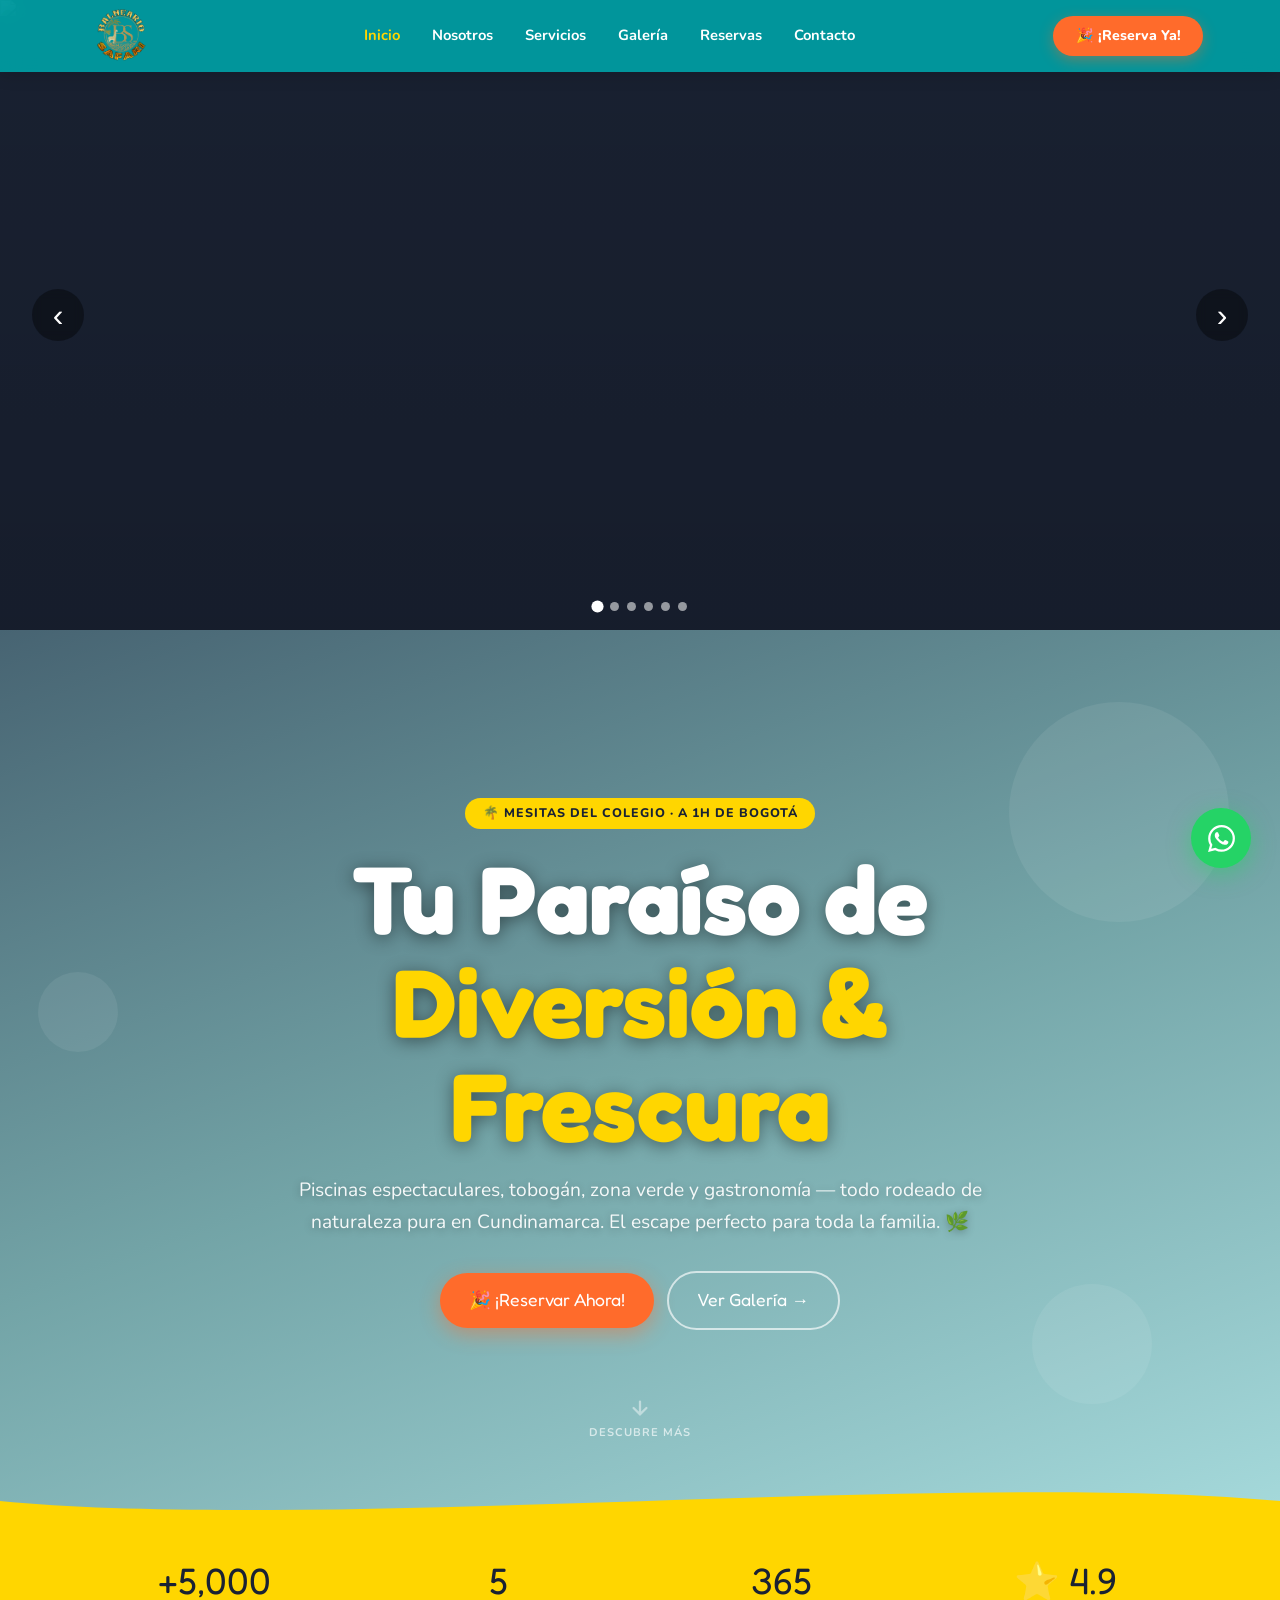
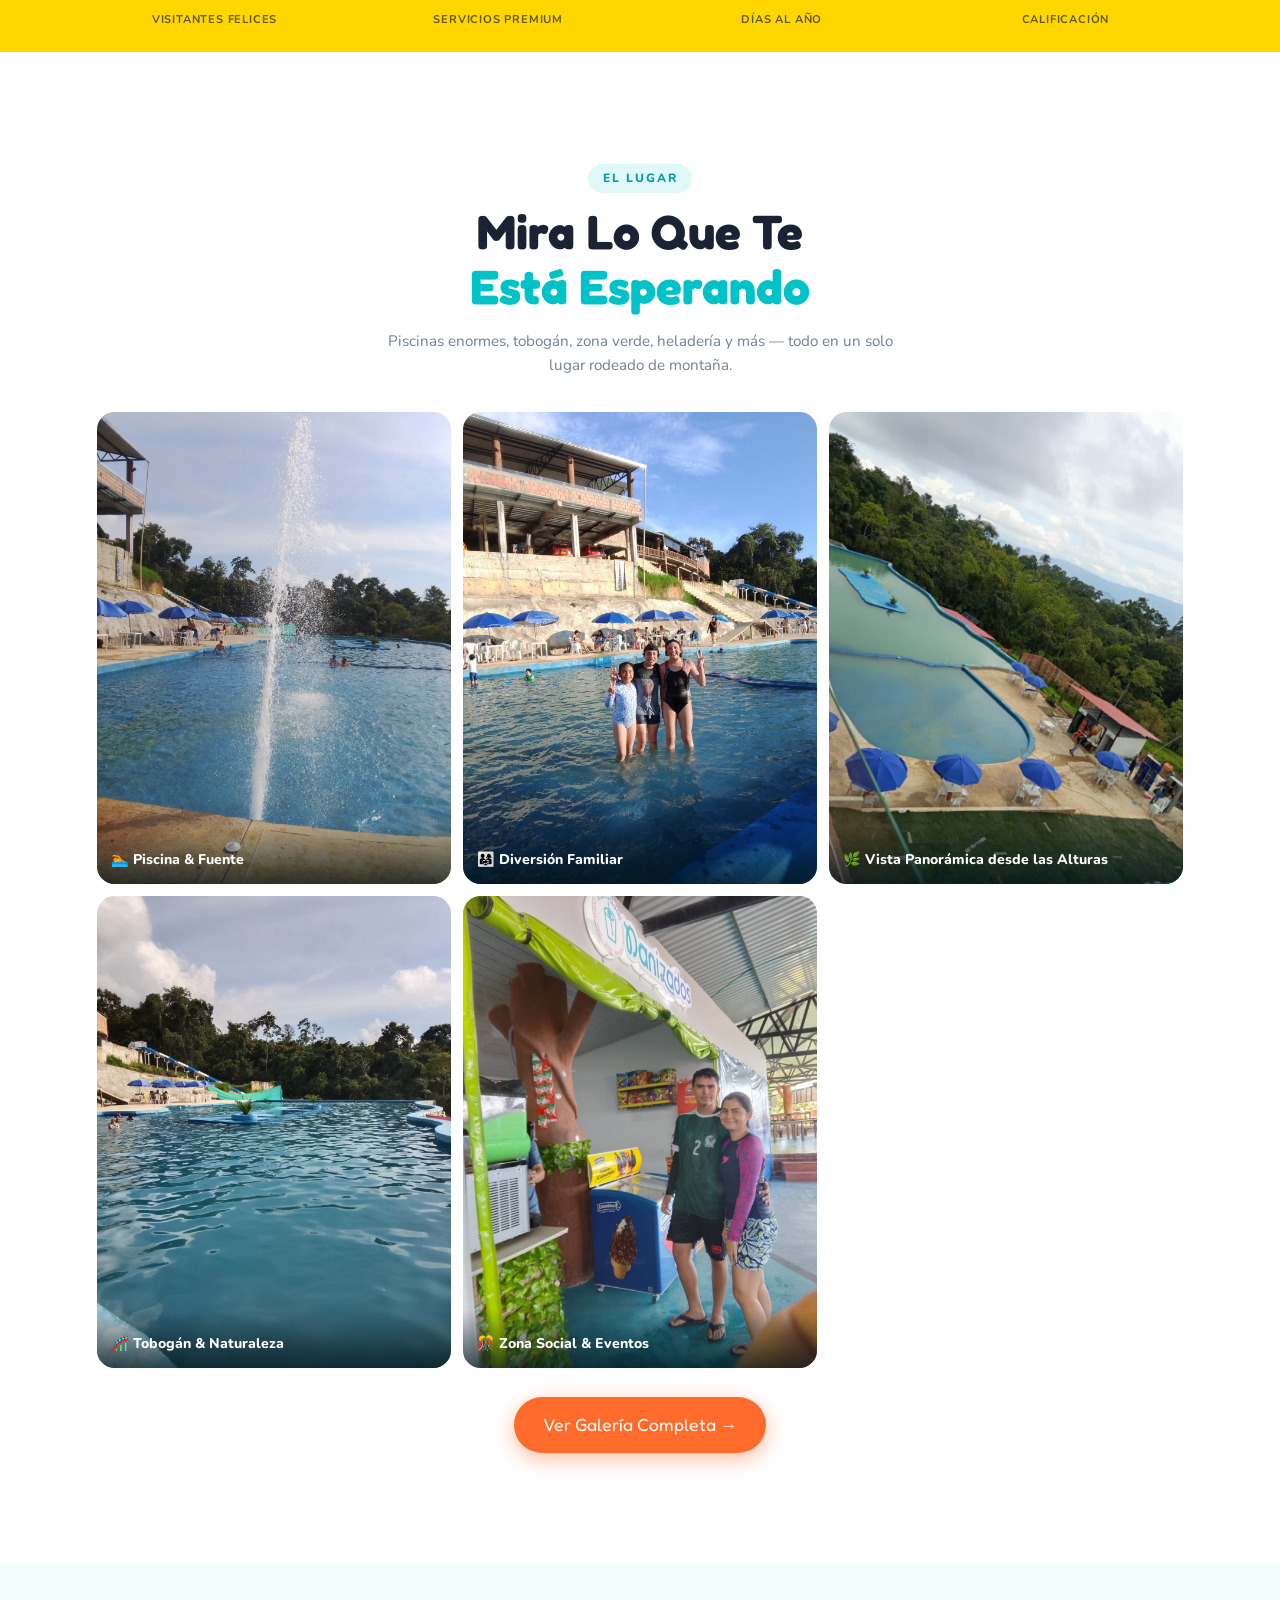
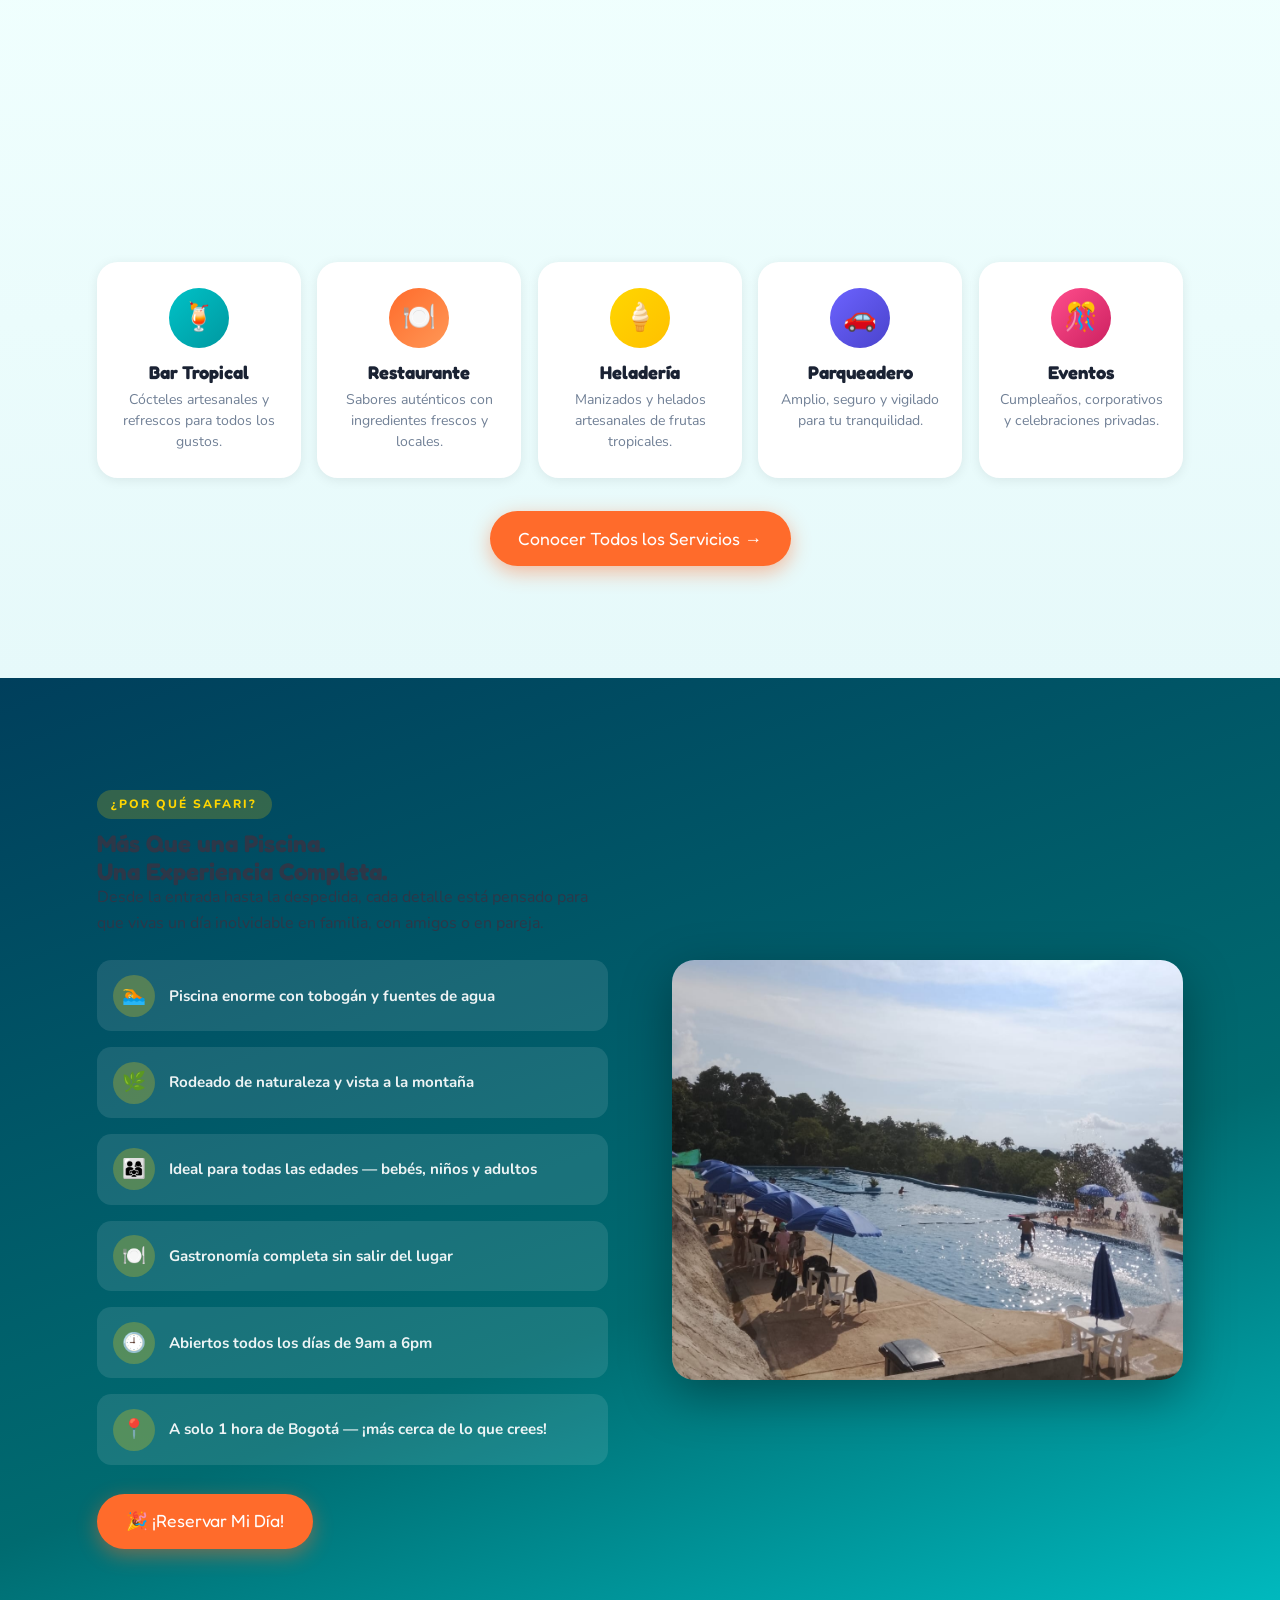
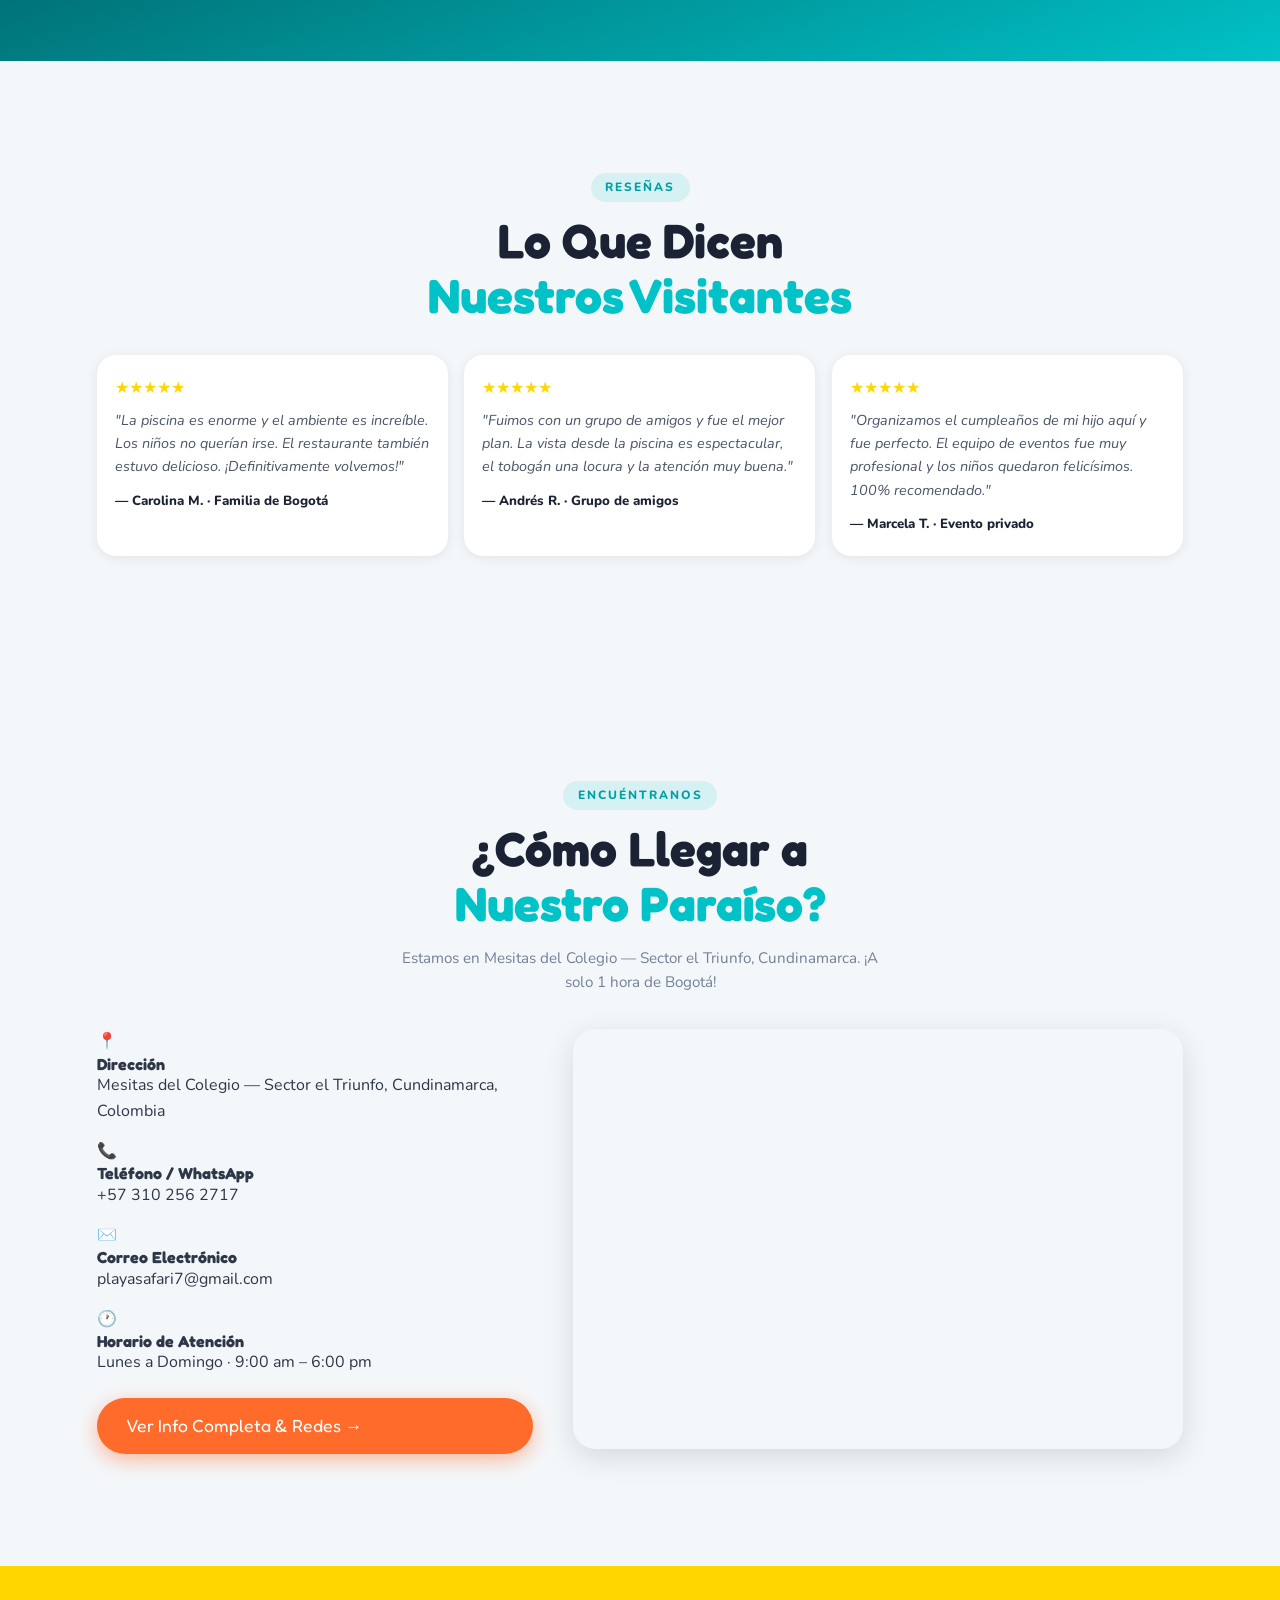
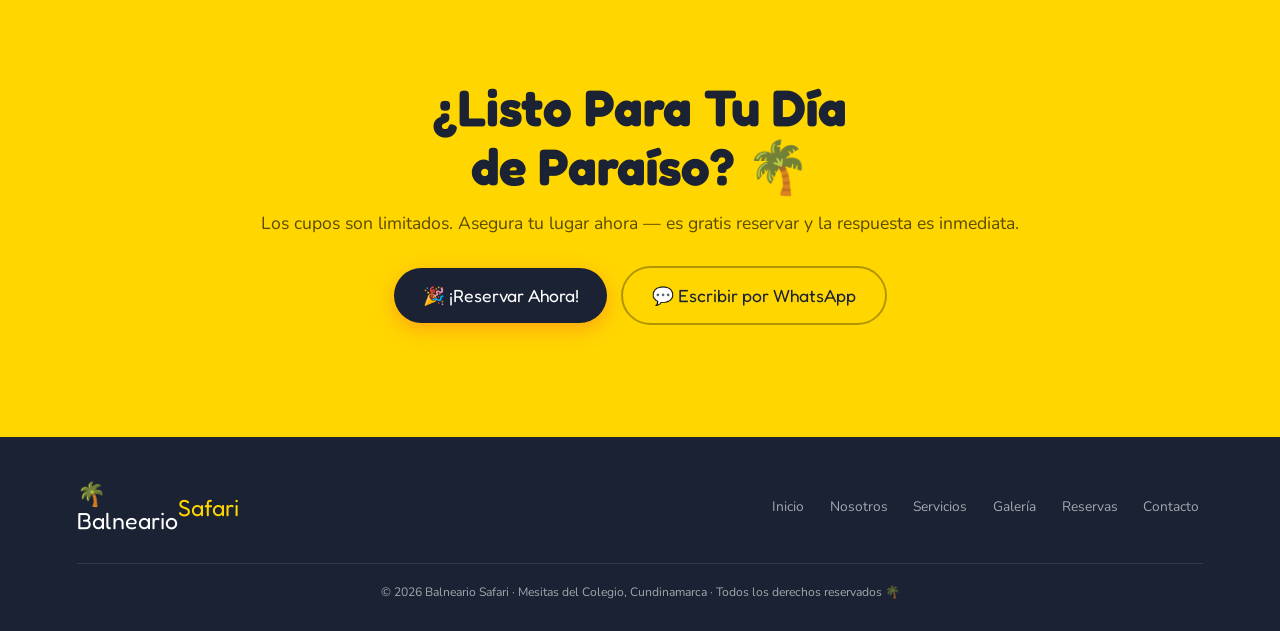
==== index.html @ fce992ea "Update index.html" ====
<!DOCTYPE html>
<html lang="es">
<head>
  <meta charset="UTF-8" />
  <meta name="viewport" content="width=device-width, initial-scale=1.0" />

  <!-- ══ SEO BÁSICO ══════════════════════════════════════════ -->
  <meta name="description" content="Descubre Balneario Safari en Mesitas del Colegio, Cundinamarca. Disfruta de piscinas, gastronomía, naturaleza y diversión en un espacio ideal para compartir y pasar un día inolvidable. ¡El paraíso está más cerca de lo que crees!">
  <meta name="robots" content="index, follow" />
  <meta name="theme-color" content="#003f5c" />

   <!-- Open Graph / Redes sociales -->
  <meta property="og:type" content="website" />
  <meta property="og:locale" content="es_CO" />
  <meta property="og:site_name" content="Balneario Safari" />

  <meta property="og:title" content="Balneario Safari | Piscinas y diversión en Mesitas del Colegio"/>
  <meta property="og:description" content="Piscinas, naturaleza y diversión en Balneario Safari, Mesitas del Colegio, Cundinamarca."/>
  <meta property="og:image" content="balneario-safari-mesitas-del-colegio.png"/>
  <meta property="og:image:alt" content="Balneario Safari en Mesitas del Colegio, Cundinamarca"/>


   <!-- Twitter / X Card -->
  <meta name="twitter:card" content="summary_large_image" />
  <meta name="twitter:title" content="Balneario Safari | Piscinas y diversión en Mesitas del Colegio"/>
  <meta name="twitter:description" content="Piscinas, naturaleza y diversión en Balneario Safari, Mesitas del Colegio, Cundinamarca."/>
  <meta name="twitter:image" content="balneario-safari-mesitas-del-colegio.png"/>
  <meta name="twitter:image:alt" content="Balneario Safari en Mesitas del Colegio, Cundinamarca"/>

  <!-- Open Graph / Redes sociales -->

  <!-- ══ SEGURIDAD — meta HTTP-equiv ════════════════════════
       Previene clickjacking, XSS y carga de recursos mixtos.  -->
  <meta http-equiv="X-Content-Type-Options" content="nosniff" />
  <meta http-equiv="X-Frame-Options" content="SAMEORIGIN" />
  <meta http-equiv="Referrer-Policy" content="strict-origin-when-cross-origin" />

  <title>Balneario Safari | Piscinas, Toboganes y Diversión Familiar - Cundinamarca</title>

  <link rel="icon" type="image/png" sizes="32x32" href="favicon-96x96.png"/>

  <!-- ══ FUENTES ═════════════════════════════════════════════ -->
  <link rel="preconnect" href="https://fonts.googleapis.com" />
  <link rel="preconnect" href="https://fonts.gstatic.com" crossorigin />
  <link href="https://fonts.googleapis.com/css2?family=Fredoka+One&family=Nunito:wght@400;600;700;800&display=swap" rel="stylesheet" />
  <link rel="stylesheet" href="style.css" />

  <style>
    /* ═══════════════════════════════════════════════════════
       VARIABLES LOCALES (complementan style.css global)
    ═══════════════════════════════════════════════════════ */
    :root {
      --hero-overlay: linear-gradient(
        160deg,
        rgba(0,40,60,0.72) 0%,
        rgba(0,90,95,0.55) 50%,
        rgba(0,150,155,0.35) 100%
      );
    }

    /* ═══════════════════════════════════════════════════════
       HERO — fondo de VIDEO + fallback imagen
       Cambio clave: se reemplaza la imagen estática original
       por un hero de pantalla completa con video autoplay.
       El video es muted+playsinline para reproducirse en móvil
       sin fricción. La imagen pool1.png actúa como poster.
    ═══════════════════════════════════════════════════════ */
    #inicio {
      position: relative;
      min-height: 100svh;           /* svh evita el salto en móvil */
      display: flex;
      flex-direction: column;
      align-items: center;
      justify-content: center;
      text-align: center;
      overflow: hidden;
      padding: 6rem var(--section-px) 5rem;
    }

    /* ── IMAGEN DE FONDO EN MÓVIL ──────────────────────────
       En pantallas < 768px se oculta el video y se muestra
       la imagen estática (pool1.png) como fondo del hero.
       Esto evita que el móvil descargue un archivo pesado
       y mejora drásticamente el tiempo de carga.
    ─────────────────────────────────────────────────────── */
    .hero-bg-img {
      position: absolute; inset: 0;
      width: 100%; height: 100%;
      object-fit: cover;
      z-index: 0;
      /* Visible solo en móvil; se oculta en desktop */
      display: block;
    }

    /* VIDEO — oculto en móvil, visible desde 768px */
    .hero-bg-video {
      position: absolute; inset: 0;
      width: 100%; height: 100%;
      object-fit: cover;
      z-index: 0;
      display: none; /* oculto en móvil por defecto */
    }

    /* A partir de tablet/desktop → mostrar video, ocultar imagen */
    @media (min-width: 768px) {
      .hero-bg-video { display: block; }
      .hero-bg-img   { display: none;  }
    }

    /* Overlay semitransparente sobre el video para legibilidad */
    .hero-overlay {
      position: absolute; inset: 0;
      background: var(--hero-overlay);
      z-index: 1;
    }

    /* Decoración: ola inferior para transición suave a stats-bar */
    .hero-wave {
      position: absolute; bottom: -2px; left: 0;
      width: 100%; pointer-events: none; z-index: 3;
    }
    .hero-wave svg { display: block; }

    /* Bubbles decorativas — solo desktop */
    .bubble { display: none; }

    /* Contenido del hero — encima del overlay */
    .hero-content {
      position: relative; z-index: 2;
      max-width: 720px;
      animation: fadeInUp 0.8s ease both;
    }

    .hero-badge {
      display: inline-block;
      background: var(--yellow); color: var(--dark);
      font-weight: 800; font-size: 0.78rem;
      padding: 0.35rem 1.1rem; border-radius: 50px;
      margin-bottom: 1.1rem; letter-spacing: 1px;
      text-transform: uppercase;
    }

    .hero-title {
      font-size: clamp(2.4rem, 10vw, 6rem);
      color: var(--white);
      margin-bottom: 1rem;
      line-height: 1.08;
      /* Sombra de texto para máxima legibilidad sobre el video */
      text-shadow: 0 3px 18px rgba(0,0,0,0.45);
    }
    .hero-title span { color: var(--yellow); }

    .hero-sub {
      font-size: clamp(1rem, 3.5vw, 1.2rem);
      color: rgba(255,255,255,0.92);
      line-height: 1.7;
      margin-bottom: 2rem;
      text-shadow: 0 2px 8px rgba(0,0,0,0.3);
    }

    .hero-buttons {
      display: flex; flex-direction: column;
      gap: 0.8rem; align-items: center;
    }
    .hero-buttons .btn { width: 100%; max-width: 320px; }

    /* Indicador de scroll — invita a seguir bajando */
    .scroll-hint {
      position: absolute; bottom: 5.5rem; left: 50%;
      transform: translateX(-50%);
      z-index: 2; display: flex; flex-direction: column;
      align-items: center; gap: 0.3rem;
      color: rgba(255,255,255,0.65); font-size: 0.7rem;
      font-weight: 700; letter-spacing: 1px; text-transform: uppercase;
      animation: bounce 2s ease-in-out infinite;
    }
    .scroll-hint svg { opacity: 0.7; }

    @keyframes bounce {
      0%,100% { transform: translateX(-50%) translateY(0); }
      50%      { transform: translateX(-50%) translateY(6px); }
    }

    /* ═══════════════════════════════════════════════════════
       STATS BAR — barra amarilla de cifras clave
    ═══════════════════════════════════════════════════════ */
    .stats-bar {
      background: var(--yellow);
      padding: 1.4rem var(--section-px);
      display: grid; grid-template-columns: 1fr 1fr; gap: 1.2rem 0.5rem;
    }
    .stat { text-align: center; }
    .stat-num   { font-family: 'Fredoka One', cursive; font-size: clamp(1.6rem,5vw,2.3rem); color: var(--dark); }
    .stat-label { font-size: 0.7rem; font-weight: 700; color: var(--dark); opacity: 0.7; text-transform: uppercase; letter-spacing: 0.8px; }

    /* ═══════════════════════════════════════════════════════
       SECCIÓN EXPERIENCIAS — grid de imágenes reales
       NUEVA SECCIÓN: muestra las fotos del lugar clasificadas
       por categoría (piscinas, familia, gastronomía, zona social)
       para que el usuario vea de un vistazo qué le espera.
    ═══════════════════════════════════════════════════════ */
    #experiencias {
      padding: var(--section-py) 0;
      background: var(--white);
    }
    .exp-header {
      text-align: center; margin-bottom: 2.2rem;
    }

    /* Grid masonry-like 2 columnas en móvil, 3 en desktop */
    .exp-grid {
      display: grid;
      grid-template-columns: 1fr 1fr;
      gap: 0.75rem;
    }
    .exp-item {
      position: relative; border-radius: 1.1rem;
      overflow: hidden; cursor: pointer;
    }
    /* Alturas variables para dar ritmo visual */
    .exp-item:nth-child(1) { aspect-ratio: 3/4; }
    .exp-item:nth-child(2) { aspect-ratio: 3/4; }
    .exp-item:nth-child(3) { aspect-ratio: 16/9; grid-column: span 2; }
    .exp-item:nth-child(4) { aspect-ratio: 4/3; }
    .exp-item:nth-child(5) { aspect-ratio: 4/3; }

    .exp-item img {
      width: 100%; height: 100%;
      object-fit: cover;
      transition: transform 0.45s ease;
      display: block;
    }
    @media (hover: hover) {
      .exp-item:hover img { transform: scale(1.06); }
    }

    /* Etiqueta flotante en cada foto */
    .exp-label {
      position: absolute; bottom: 0; left: 0; right: 0;
      background: linear-gradient(0deg, rgba(0,20,25,0.72) 0%, transparent 100%);
      padding: 1.4rem 0.9rem 0.8rem;
      color: var(--white); font-weight: 800; font-size: 0.88rem;
    }

    /* ═══════════════════════════════════════════════════════
       SECCIÓN SERVICIOS — cards de los 5 servicios
    ═══════════════════════════════════════════════════════ */
    #servicios-home {
      padding: var(--section-py) 0;
      background: linear-gradient(180deg, #f0fffe 0%, #e6f9fa 100%);
    }
    .serv-header { text-align: center; margin-bottom: 2.2rem; }
    .serv-grid {
      display: grid; grid-template-columns: 1fr 1fr; gap: 1rem;
    }
    .serv-card {
      background: var(--white); border-radius: 1.3rem;
      padding: 1.5rem 1rem; text-align: center;
      box-shadow: var(--shadow-sm);
      transition: transform 0.25s, box-shadow 0.25s;
      border: 2px solid transparent;
    }
    @media (hover: hover) {
      .serv-card:hover {
        transform: translateY(-6px);
        box-shadow: 0 14px 40px rgba(0,194,199,0.2);
        border-color: var(--turquoise);
      }
    }
    .serv-icon {
      width: 60px; height: 60px; border-radius: 50%;
      display: flex; align-items: center; justify-content: center;
      font-size: 1.7rem; margin: 0 auto 0.85rem;
    }
    .serv-card h3 { font-size: clamp(0.95rem,3vw,1.15rem); color: var(--dark); margin-bottom: 0.4rem; }
    .serv-card p  { font-size: clamp(0.76rem,2.5vw,0.88rem); color: var(--muted); line-height: 1.5; }
    .serv-cta { text-align: center; margin-top: 2rem; }

    /* ═══════════════════════════════════════════════════════
       SECCIÓN CÓMO LLEGAR — mapa + cards de info
       Reutiliza los estilos .contact-card de style.css global
       y añade el layout propio de esta sección en el index.
    ═══════════════════════════════════════════════════════ */
    #como-llegar {
      padding: var(--section-py) 0;
      background: var(--gray);
    }
    .llegar-header {
      text-align: center; margin-bottom: 2.2rem;
    }
    .llegar-grid {
      display: flex; flex-direction: column; gap: 1.4rem;
    }
    .llegar-info {
      display: flex; flex-direction: column; gap: 0.9rem;
    }
    /* Reutiliza .map-container de contacto — mismos estilos */
    #como-llegar .map-container {
      border-radius: 1.4rem; overflow: hidden;
      box-shadow: var(--shadow-md); height: 260px;
    }
    #como-llegar .map-container iframe {
      width: 100%; height: 100%; border: none; display: block;
    }
    /* Desktop: grid de dos columnas igual que contacto.html */
    @media (min-width: 768px) {
      .llegar-grid {
        display: grid;
        grid-template-columns: 1fr 1.4fr;
        gap: 2.5rem;
        align-items: start;
      }
      #como-llegar .map-container { height: 420px; }
    }

    /* ═══════════════════════════════════════════════════════
       NUEVA SECCIÓN: refuerza la propuesta de valor única
       del lugar antes de llegar al CTA de reservas.
    ═══════════════════════════════════════════════════════ */
    #por-que {
      padding: var(--section-py) 0;
      background: linear-gradient(160deg,#003f5c 0%,#006b70 60%,#00C2C7 100%);
    }
    .porq-inner {
      display: flex; flex-direction: column; gap: 2.5rem;
    }
    .porq-text h2 { color: var(--white); font-size: clamp(1.8rem,6vw,3rem); margin-bottom: 1rem; }
    .porq-text p  { color: rgba(255,255,255,0.85); line-height: 1.8; font-size: clamp(0.93rem,3vw,1.05rem); }

    .porq-list { display: flex; flex-direction: column; gap: 1rem; margin-top: 1.5rem; }
    .porq-item {
      display: flex; align-items: center; gap: 0.9rem;
      background: rgba(255,255,255,0.1); border-radius: 0.9rem;
      padding: 0.9rem 1rem; backdrop-filter: blur(4px);
    }
    .porq-icon {
      width: 42px; height: 42px; border-radius: 50%;
      background: rgba(255,214,0,0.25);
      display: flex; align-items: center; justify-content: center;
      font-size: 1.2rem; flex-shrink: 0;
    }
    .porq-item span { color: rgba(255,255,255,0.92); font-weight: 700; font-size: 0.95rem; }

    /* Imagen lateral — piscina con niños (pool4.png) */
    .porq-img { border-radius: 1.4rem; overflow: hidden; box-shadow: 0 16px 50px rgba(0,0,0,0.35); }
    .porq-img img { width: 100%; height: 300px; object-fit: cover; display: block; }

    /* ═══════════════════════════════════════════════════════
       SECCIÓN RESEÑAS — prueba social con testimonios
       NUEVA SECCIÓN: aumenta la confianza antes del CTA final.
    ═══════════════════════════════════════════════════════ */
    #resenas {
      padding: var(--section-py) 0; background: var(--gray);
    }
    .res-header { text-align: center; margin-bottom: 2rem; }
    .res-grid { display: flex; flex-direction: column; gap: 1rem; }
    .res-card {
      background: var(--white); border-radius: 1.2rem;
      padding: 1.3rem 1.1rem; box-shadow: var(--shadow-sm);
    }
    .res-stars { color: #FFD600; font-size: 1rem; margin-bottom: 0.5rem; }
    .res-card p { font-size: 0.9rem; color: #4A5568; line-height: 1.6; margin-bottom: 0.8rem; font-style: italic; }
    .res-author { font-weight: 800; font-size: 0.83rem; color: var(--dark); }

    /* ═══════════════════════════════════════════════════════
       SECCIÓN CTA RESERVA — llamado final a la acción
    ═══════════════════════════════════════════════════════ */
    #cta-final {
      padding: var(--section-py) 0;
      background: var(--yellow);
      text-align: center;
    }
    #cta-final h2 { color: var(--dark); font-size: clamp(1.8rem,6vw,3.2rem); margin-bottom: 0.8rem; }
    #cta-final p  { color: rgba(0,0,0,0.65); margin-bottom: 1.8rem; font-size: clamp(0.95rem,3vw,1.1rem); }
    .cta-btns { display: flex; flex-direction: column; align-items: center; gap: 0.85rem; }
    .cta-btns .btn { width: 100%; max-width: 300px; }

    /* ═══════════════════════════════════════════════════════
       RESPONSIVE — TABLET ≥ 600px
    ═══════════════════════════════════════════════════════ */
    @media (min-width: 600px) {
      .stats-bar    { grid-template-columns: repeat(4,1fr); }
      .hero-buttons { flex-direction: row; justify-content: center; }
      .hero-buttons .btn { width: auto; }
      .serv-grid    { grid-template-columns: repeat(3,1fr); }
      .res-grid     { display: grid; grid-template-columns: 1fr 1fr; }
      .cta-btns     { flex-direction: row; justify-content: center; }
      .cta-btns .btn { width: auto; }

      /* Experiencias: 3 columnas */
      .exp-grid { grid-template-columns: 1fr 1fr 1fr; }
      .exp-item:nth-child(1) { aspect-ratio: 3/4; }
      .exp-item:nth-child(2) { aspect-ratio: 3/4; }
      .exp-item:nth-child(3) { aspect-ratio: 3/4; grid-column: auto; }
      .exp-item:nth-child(4) { aspect-ratio: 3/4; }
      .exp-item:nth-child(5) { aspect-ratio: 3/4; }
    }

    /* ═══════════════════════════════════════════════════════
       RESPONSIVE — DESKTOP ≥ 768px
    ═══════════════════════════════════════════════════════ */
    @media (min-width: 768px) {
      .serv-grid  { grid-template-columns: repeat(5,1fr); }
      .res-grid   { grid-template-columns: repeat(3,1fr); }
      .porq-inner { display: grid; grid-template-columns: 1fr 1fr; gap: 4rem; align-items: center; }
      .porq-img img { height: 420px; }
    }

    /* ═══════════════════════════════════════════════════════
       RESPONSIVE — DESKTOP ≥ 1024px
    ═══════════════════════════════════════════════════════ */
    @media (min-width: 1024px) {
      #inicio { padding: 7rem 6% 9rem; }

      /* Bubbles decorativas flotantes */
      .bubble {
        display: block; position: absolute; border-radius: 50%;
        background: rgba(255,255,255,0.07); z-index: 2;
        animation: floatY 6s ease-in-out infinite;
      }
      .b1 { width: 220px; height: 220px; top: 8%;  right: 4%;  animation-delay: 0s; }
      .b2 { width: 120px; height: 120px; bottom: 14%; right: 10%; animation-delay: 2s; }
      .b3 { width:  80px; height:  80px; top: 38%; left: 3%;  animation-delay: 1s; }
    }
  </style>
</head>
<body>

<!-- ══════════════════════════════════════════════════════════
     PROMO BANNER
══════════════════════════════════════════════════════════ 
  <div class="promo-banner">
  🌴 ¡Abiertos todos los días de 9am a 6pm! · <a href="reservas.html">Reserva ahora y asegura tu cupo →</a>
</div>
  -->


<!-- ══════════════════════════════════════════════════════════
     NAVEGACIÓN
══════════════════════════════════════════════════════════ -->
<nav id="navbar" role="navigation" aria-label="Menú principal">
   <a href="index.html" class="logo" aria-label="Balneario Safari - Inicio">
    <img src="Logo.png" alt="Balneario Safari"/>
  </a>
  <a href="#" class="mobile-brand-name" style="position: absolute; left: 50%; transform: translateX(-50%);">Balneario Safari</a>
  <ul class="nav-links" id="navLinks">
    <li><a href="index.html" aria-current="page">Inicio</a></li>
    <li><a href="nosotros.html">Nosotros</a></li>
    <li><a href="servicios.html">Servicios</a></li>
    <li><a href="galeria.html">Galería</a></li>
    <li><a href="reservas.html">Reservas</a></li>
    <li><a href="contacto.html">Contacto</a></li>
  </ul>
  <a href="reservas.html" class="nav-cta">🎉 ¡Reserva Ya!</a>
  
  <button class="hamburger" id="hamburger"
          aria-label="Abrir menú" aria-expanded="false" aria-controls="navLinks">
    <span></span><span></span><span></span>
  </button>
</nav>

<!-- ══════════════════════════════════════════════════════════
     HERO — VIDEO DE FONDO (pool4 / panoramica como fallback)
     Se usa pool4.png como poster para evitar pantalla negra
     mientras carga el video. El video se silencia y reproduce
     automáticamente (requisito de navegadores móviles).
══════════════════════════════════════════════════════════ -->
  <!-- ═══════════════════════════════════════════════════════════
     PASARELA DE FOTOGRAFÍAS
═══════════════════════════════════════════════════════════ -->

  <!-- ═══════════════════════════════════════════════════════════
     PASARELA DE FOTOGRAFÍAS
═══════════════════════════════════════════════════════════ -->
<section class="photo-slider" aria-label="Galería de Balneario Safari">

  <div class="slider-track">

    <div class="slide active">
      <img src="Foto4.png" alt="Balneario Safari - Foto 1">
    </div>

   

    <div class="slide">
      <img src="Foto2.jpeg" alt="Balneario Safari - Foto 2">
    </div>

     <div class="slide">
  <video
    src="video.mp4"
    muted
    loop
    playsinline
    preload="metadata">
  </video>
</div>

    <div class="slide">
      <img src="Foto3.jpeg" alt="Balneario Safari - Foto 3">
    </div>

    <div class="slide">
      <img src="Foto4.jpeg" alt="Balneario Safari - Foto 4">
    </div>

    <div class="slide">
      <img src="Foto5.jpeg" alt="Balneario Safari - Foto 5">
    </div>

  </div>

  <!-- Flechas -->
  <button class="slider-btn slider-prev" aria-label="Fotografía anterior">
    ‹
  </button>

  <button class="slider-btn slider-next" aria-label="Fotografía siguiente">
    ›
  </button>

  <!-- Indicadores -->
<div class="slider-dots">

  <button class="dot active" aria-label="Ir a fotografía 1"></button>

  <button class="dot" aria-label="Ir a fotografía 2"></button>

  <button class="dot" aria-label="Ir al video"></button>

  <button class="dot" aria-label="Ir a fotografía 3"></button>

  <button class="dot" aria-label="Ir a fotografía 4"></button>

  <button class="dot" aria-label="Ir a fotografía 5"></button>

</div>

</section>

<section id="inicio" aria-label="Sección de inicio">

  <!-- Burbujas decorativas (solo desktop) -->
  <div class="bubble b1" aria-hidden="true"></div>
  <div class="bubble b2" aria-hidden="true"></div>
  <div class="bubble b3" aria-hidden="true"></div>

  <!-- IMAGEN DE FONDO — solo visible en móvil (< 768px)
       Usa pool1.png: la piscina con tobogán y naturaleza,
       la foto más impactante del lugar. loading="eager"
       porque es el elemento visual principal en móvil. -->
   <!--
  <img
    class="hero-bg-img"
    src="pool1.png"
    alt=""
    aria-hidden="true"
    loading="eager"
    fetchpriority="high"
    width="900" height="1200"
  />

  <!-- VIDEO DE FONDO — solo visible en desktop (≥ 768px)
       preload="none" evita que el móvil descargue el video
       aunque el elemento esté en el DOM.
       JS lo activa con .load() solo cuando detecta desktop. -->
   <!--
  <video
    class="hero-bg-video"
    autoplay muted loop playsinline
    poster="pool1.png"
    aria-hidden="true"
    preload="none"
  >
    <source src="video.mp4" type="video/mp4" />
  </video>
-->
  <!-- Overlay oscuro para contraste del texto -->
  <div class="hero-overlay" aria-hidden="true"></div>

  <!-- CONTENIDO PRINCIPAL DEL HERO -->
  <div class="hero-content">
    <span class="hero-badge">🌴 Mesitas del Colegio · A 1h de Bogotá</span>

    <h1 class="hero-title">
      Tu Paraíso de<br/><span>Diversión & Frescura</span>
    </h1>

    <p class="hero-sub">
      Piscinas espectaculares, tobogán, zona verde y gastronomía — todo
      rodeado de naturaleza pura en Cundinamarca. El escape perfecto para
      toda la familia. 🌿
    </p>

    <div class="hero-buttons">
      <!-- CTA principal: máxima visibilidad -->
      <a href="reservas.html" class="btn btn-primary">🎉 ¡Reservar Ahora!</a>
      <!-- CTA secundario: ver antes de decidir -->
      <a href="galeria.html"  class="btn btn-secondary">Ver Galería →</a>
    </div>
  </div>

  <!-- Indicador de scroll -->
  <div class="scroll-hint" aria-hidden="true">
    <svg width="22" height="22" viewBox="0 0 24 24" fill="none" stroke="currentColor" stroke-width="2.5" stroke-linecap="round">
      <path d="M12 5v14M5 12l7 7 7-7"/>
    </svg>
    Descubre más
  </div>

  <!-- Ola de transición al stats-bar amarillo -->
  <div class="hero-wave" aria-hidden="true">
    <svg viewBox="0 0 1440 70" xmlns="http://www.w3.org/2000/svg" preserveAspectRatio="none">
      <path d="M0,35 C360,70 1080,0 1440,35 L1440,70 L0,70 Z" fill="#FFD600"/>
    </svg>
  </div>
</section>

<!-- ══════════════════════════════════════════════════════════
     STATS BAR — cifras de confianza
══════════════════════════════════════════════════════════ -->
<div class="stats-bar" role="region" aria-label="Estadísticas">
  <div class="stat">
    <div class="stat-num">+5,000</div>
    <div class="stat-label">Visitantes Felices</div>
  </div>
  <div class="stat">
    <div class="stat-num">5</div>
    <div class="stat-label">Servicios Premium</div>
  </div>
  <div class="stat">
    <div class="stat-num">365</div>
    <div class="stat-label">Días al Año</div>
  </div>
  <div class="stat">
    <div class="stat-num">⭐ 4.9</div>
    <div class="stat-label">Calificación</div>
  </div>
</div>

<!-- ══════════════════════════════════════════════════════════
     EXPERIENCIAS — galería compacta con fotos reales
     NUEVA SECCIÓN: las fotos analizadas se distribuyen aquí
     según su categoría para narrar visualmente el lugar.
     - pool1.png → HERO SECTION (fondo video)
     - pool2.png → Fuente / animación (impacto emocional)
     - pool3.png → Gente disfrutando (prueba social)
     - pool4.png → Niños felices (familia)
     - familia3.png → Zona social / instalaciones
     Todas con loading="lazy" excepto la del hero.
══════════════════════════════════════════════════════════ -->
<section id="experiencias" aria-labelledby="exp-titulo">
  <div class="container">

    <div class="exp-header reveal">
      <span class="section-label">El Lugar</span>
      <h2 class="section-title" id="exp-titulo">
        Mira Lo Que Te<br/><span>Está Esperando</span>
      </h2>
      <p style="color:var(--muted);max-width:540px;margin:0.6rem auto 0;font-size:0.95rem;line-height:1.6;">
        Piscinas enormes, tobogán, zona verde, heladería y más — todo en un solo lugar rodeado de montaña.
      </p>
    </div>

    <div class="exp-grid">

      <!-- Imagen 1: Piscina con fuente (pool2.png) — impacto -->
      <div class="exp-item reveal">
        <img src="pool2.png"
             alt="Piscina principal con fuente de agua y visitantes en Balneario Safari"
             loading="lazy" width="400" height="533" />
        <div class="exp-label">🏊 Piscina & Fuente</div>
      </div>

      <!-- Imagen 2: Niños felices en la piscina (pool4.png) — familia -->
      <div class="exp-item reveal">
        <img src="pool4.png"
             alt="Niños felices posando en la piscina de Balneario Safari"
             loading="lazy" width="400" height="533" />
        <div class="exp-label">👨‍👩‍👧 Diversión Familiar</div>
      </div>

      <!-- Imagen 3: Vista panorámica (pool.png) — ancho completo -->
      <div class="exp-item reveal">
        <img src="pool.png"
             alt="Vista aérea panorámica de la piscina infinita con sombrillas azules y montañas al fondo"
             loading="lazy" width="900" height="506" />
        <div class="exp-label">🌿 Vista Panorámica desde las Alturas</div>
      </div>

      <!-- Imagen 4: Piscina con tobogán y naturaleza (pool1.png) -->
      <div class="exp-item reveal">
        <img src="pool1.png"
             alt="Piscina amplia con tobogán verde y exuberante vegetación de fondo"
             loading="lazy" width="400" height="533" />
        <div class="exp-label">🎢 Tobogán & Naturaleza</div>
      </div>

      <!-- Imagen 5: Zona social con sombrillas (familia3.png) -->
      <div class="exp-item reveal">
        <img src="familia3.png"
             alt="Zona social con mesas, sombrillas y área de juegos en Balneario Safari"
             loading="lazy" width="400" height="533" />
        <div class="exp-label">🎊 Zona Social & Eventos</div>
      </div>

    </div>

    <!-- CTA hacia la galería completa -->
    <div style="text-align:center;margin-top:1.8rem;">
      <a href="galeria.html" class="btn btn-primary" style="text-decoration:none">
        Ver Galería Completa →
      </a>
    </div>

  </div>
</section>

<!-- ══════════════════════════════════════════════════════════
     SERVICIOS — resumen de los 5 servicios principales
══════════════════════════════════════════════════════════ -->
<section id="servicios-home" aria-labelledby="serv-titulo">
  <div class="container">

    <div class="serv-header reveal">
      <span class="section-label">Lo Que Ofrecemos</span>
      <h2 class="section-title" id="serv-titulo">
        Cinco Razones Para<br/><span>No Quedarte en Casa</span>
      </h2>
    </div>

    <div class="serv-grid">
      <div class="serv-card reveal">
        <div class="serv-icon" style="background:linear-gradient(135deg,#00C2C7,#0098a0)">🍹</div>
        <h3>Bar Tropical</h3>
        <p>Cócteles artesanales y refrescos para todos los gustos.</p>
      </div>
      <div class="serv-card reveal">
        <div class="serv-icon" style="background:linear-gradient(135deg,#FF6B2B,#ff9857)">🍽️</div>
        <h3>Restaurante</h3>
        <p>Sabores auténticos con ingredientes frescos y locales.</p>
      </div>
      <div class="serv-card reveal">
        <div class="serv-icon" style="background:linear-gradient(135deg,#FFD600,#ffc000)">🍦</div>
        <h3>Heladería</h3>
        <p>Manizados y helados artesanales de frutas tropicales.</p>
      </div>
      <div class="serv-card reveal">
        <div class="serv-icon" style="background:linear-gradient(135deg,#6C63FF,#4a43cc)">🚗</div>
        <h3>Parqueadero</h3>
        <p>Amplio, seguro y vigilado para tu tranquilidad.</p>
      </div>
      <div class="serv-card reveal">
        <div class="serv-icon" style="background:linear-gradient(135deg,#FF4E8C,#cc2060)">🎊</div>
        <h3>Eventos</h3>
        <p>Cumpleaños, corporativos y celebraciones privadas.</p>
      </div>
    </div>

    <div class="serv-cta reveal">
      <a href="servicios.html" class="btn btn-primary" style="text-decoration:none">
        Conocer Todos los Servicios →
      </a>
    </div>

  </div>
</section>

<!-- ══════════════════════════════════════════════════════════
     ¿POR QUÉ ELEGIRNOS? — propuesta de valor diferenciada
     NUEVA SECCIÓN: responde la pregunta implícita del visitante.
     Imagen: pool3.png (piscina con gente disfrutando = vida real)
══════════════════════════════════════════════════════════ -->
<section id="por-que" aria-labelledby="porq-titulo">
  <div class="container">
    <div class="porq-inner">

      <!-- Texto + lista de beneficios -->
      <div class="reveal">
        <span class="section-label" style="background:rgba(255,214,0,0.2);color:var(--yellow)">
          ¿Por Qué Safari?
        </span>
        <h2 id="porq-titulo">
          Más Que una Piscina.<br/>Una Experiencia Completa.
        </h2>
        <p>Desde la entrada hasta la despedida, cada detalle está pensado
           para que vivas un día inolvidable en familia, con amigos o en pareja.</p>

        <div class="porq-list">
          <div class="porq-item">
            <div class="porq-icon">🏊</div>
            <span>Piscina enorme con tobogán y fuentes de agua</span>
          </div>
          <div class="porq-item">
            <div class="porq-icon">🌿</div>
            <span>Rodeado de naturaleza y vista a la montaña</span>
          </div>
          <div class="porq-item">
            <div class="porq-icon">👨‍👩‍👧</div>
            <span>Ideal para todas las edades — bebés, niños y adultos</span>
          </div>
          <div class="porq-item">
            <div class="porq-icon">🍽️</div>
            <span>Gastronomía completa sin salir del lugar</span>
          </div>
          <div class="porq-item">
            <div class="porq-icon">🕘</div>
            <span>Abiertos todos los días de 9am a 6pm</span>
          </div>
          <div class="porq-item">
            <div class="porq-icon">📍</div>
            <span>A solo 1 hora de Bogotá — ¡más cerca de lo que crees!</span>
          </div>
        </div>

        <div style="margin-top:1.8rem;">
          <a href="reservas.html" class="btn btn-primary" style="text-decoration:none">
            🎉 ¡Reservar Mi Día!
          </a>
        </div>
      </div>

      <!-- Imagen lateral: piscina con gente disfrutando (pool3.png) -->
      <div class="porq-img reveal">
        <img src="pool3.png"
             alt="Visitantes disfrutando la piscina de Balneario Safari en un día soleado"
             loading="lazy" width="600" height="800" />
      </div>

    </div>
  </div>
</section>

<!-- ══════════════════════════════════════════════════════════
     RESEÑAS — prueba social con testimonios reales
     NUEVA SECCIÓN: aumenta conversión al mostrar experiencias
     de visitantes anteriores. Calificación ⭐ 4.9 como social proof.
══════════════════════════════════════════════════════════ -->
<section id="resenas" aria-labelledby="res-titulo">
  <div class="container">

    <div class="res-header reveal">
      <span class="section-label">Reseñas</span>
      <h2 class="section-title" id="res-titulo">
        Lo Que Dicen<br/><span>Nuestros Visitantes</span>
      </h2>
    </div>

    <div class="res-grid">

      <div class="res-card reveal">
        <div class="res-stars" aria-label="5 estrellas">★★★★★</div>
        <p>"La piscina es enorme y el ambiente es increíble. Los niños no querían irse. El restaurante también estuvo delicioso. ¡Definitivamente volvemos!"</p>
        <div class="res-author">— Carolina M. · Familia de Bogotá</div>
      </div>

      <div class="res-card reveal">
        <div class="res-stars" aria-label="5 estrellas">★★★★★</div>
        <p>"Fuimos con un grupo de amigos y fue el mejor plan. La vista desde la piscina es espectacular, el tobogán una locura y la atención muy buena."</p>
        <div class="res-author">— Andrés R. · Grupo de amigos</div>
      </div>

      <div class="res-card reveal">
        <div class="res-stars" aria-label="5 estrellas">★★★★★</div>
        <p>"Organizamos el cumpleaños de mi hijo aquí y fue perfecto. El equipo de eventos fue muy profesional y los niños quedaron felicísimos. 100% recomendado."</p>
        <div class="res-author">— Marcela T. · Evento privado</div>
      </div>

    </div>

  </div>
</section>

<!-- ══════════════════════════════════════════════════════════
     CÓMO LLEGAR — sección compacta igual a contacto.html
══════════════════════════════════════════════════════════ -->
<section id="como-llegar" aria-labelledby="llegar-titulo">
  <div class="container">

    <div class="llegar-header reveal">
      <span class="section-label">Encuéntranos</span>
      <h2 class="section-title" id="llegar-titulo">
        ¿Cómo Llegar a<br/><span>Nuestro Paraíso?</span>
      </h2>
      <p style="color:var(--muted);max-width:500px;margin:0.5rem auto 0;font-size:0.95rem;line-height:1.6;">
        Estamos en Mesitas del Colegio — Sector el Triunfo, Cundinamarca. ¡A solo 1 hora de Bogotá!
      </p>
    </div>

    <div class="llegar-grid">

      <!-- Cards de información de contacto -->
      <div class="llegar-info reveal">

        <div class="contact-card">
          <div class="contact-icon">📍</div>
          <div>
            <h4>Dirección</h4>
            <p>Mesitas del Colegio — Sector el Triunfo, Cundinamarca, Colombia</p>
          </div>
        </div>

        <a href="tel:+573102562717" class="contact-card contact-card-link">
          <div class="contact-icon">📞</div>
          <div>
            <h4>Teléfono / WhatsApp</h4>
            <p>+57 310 256 2717</p>
          </div>
        </a>

        <a href="mailto:playasafari7@gmail.com" class="contact-card contact-card-link">
          <div class="contact-icon">✉️</div>
          <div>
            <h4>Correo Electrónico</h4>
            <p>playasafari7@gmail.com</p>
          </div>
        </a>

        <div class="contact-card">
          <div class="contact-icon">🕐</div>
          <div>
            <h4>Horario de Atención</h4>
            <p>Lunes a Domingo · 9:00 am – 6:00 pm</p>
          </div>
        </div>

        <!-- Enlace a la página de contacto completa -->
        <a href="contacto.html" class="btn btn-primary"
           style="text-decoration:none;margin-top:0.5rem;display:inline-block">
          Ver Info Completa & Redes →
        </a>

      </div>

      <!-- Mapa de Google Maps (mismo iframe que contacto.html) -->
      <div class="map-container reveal">
        <iframe
          title="Ubicación Balneario Safari en Mesitas del Colegio"
          src="https://www.google.com/maps/embed?pb=!1m17!1m12!1m3!1d3977.2570187705387!2d-74.46663152502158!3d4.547706195426803!2m3!1f0!2f0!3f0!3m2!1i1024!2i768!4f13.1!3m2!1m1!2zNMKwMzInNTEuNyJOIDc0wrAyNyc1MC42Ilc!5e0!3m2!1ses!2sco!4v1775055983137!5m2!1ses!2sco"
          allowfullscreen
          loading="lazy"
          referrerpolicy="no-referrer-when-downgrade">
        </iframe>
      </div>

    </div>
  </div>
</section>

<!-- ══════════════════════════════════════════════════════════
     CTA FINAL — cierre fuerte hacia reservas
══════════════════════════════════════════════════════════ -->
<section id="cta-final" aria-labelledby="cta-titulo">
  <div class="container">
    <h2 id="cta-titulo">¿Listo Para Tu Día<br/>de Paraíso? 🌴</h2>
    <p>Los cupos son limitados. Asegura tu lugar ahora — es gratis reservar y la respuesta es inmediata.</p>
    <div class="cta-btns reveal">
      <a href="reservas.html" class="btn btn-primary" style="background:var(--dark);border-color:var(--dark);text-decoration:none">
        🎉 ¡Reservar Ahora!
      </a>
      <a href="https://wa.me/573102562717?text=Hola!%20Quiero%20info%20sobre%20Balneario%20Safari%20%F0%9F%8C%B4"
         target="_blank" rel="noopener noreferrer"
         class="btn btn-secondary"
         style="border-color:rgba(0,0,0,0.3);color:var(--dark);text-decoration:none">
        💬 Escribir por WhatsApp
      </a>
    </div>
  </div>
</section>

<!-- ══════════════════════════════════════════════════════════
     FOOTER
══════════════════════════════════════════════════════════ -->
<footer>
  <div class="footer-inner">
    <div class="footer-logo logo">🌴 Balneario <span>Safari</span></div>
    <nav class="footer-links" aria-label="Mapa del sitio">
      <a href="index.html">Inicio</a>
      <a href="nosotros.html">Nosotros</a>
      <a href="servicios.html">Servicios</a>
      <a href="galeria.html">Galería</a>
      <a href="reservas.html">Reservas</a>
      <a href="contacto.html">Contacto</a>
    </nav>
  </div>
  <div class="footer-bottom">
    © 2026 Balneario Safari · Mesitas del Colegio, Cundinamarca · Todos los derechos reservados 🌴
  </div>
</footer>

<!-- ══════════════════════════════════════════════════════════
     BOTÓN FLOTANTE WHATSAPP
     rel="noopener noreferrer" por seguridad en target="_blank"
══════════════════════════════════════════════════════════ -->
<a href="https://wa.me/573102562717?text=Hola!%20Quiero%20info%20sobre%20Balneario%20Safari%20%F0%9F%8C%B4"
   target="_blank" rel="noopener noreferrer"
   class="wa-float" aria-label="Contactar por WhatsApp">
  <svg width="27" height="27" viewBox="0 0 24 24" fill="currentColor" aria-hidden="true">
    <path d="M17.472 14.382c-.297-.149-1.758-.867-2.03-.967-.273-.099-.471-.148-.67.15-.197.297-.767.966-.94 1.164-.173.199-.347.223-.644.075-.297-.15-1.255-.463-2.39-1.475-.883-.788-1.48-1.761-1.653-2.059-.173-.297-.018-.458.13-.606.134-.133.298-.347.446-.52.149-.174.198-.298.298-.497.099-.198.05-.371-.025-.52-.075-.149-.669-1.612-.916-2.207-.242-.579-.487-.5-.669-.51-.173-.008-.371-.01-.57-.01-.198 0-.52.074-.792.372-.272.297-1.04 1.016-1.04 2.479 0 1.462 1.065 2.875 1.213 3.074.149.198 2.096 3.2 5.077 4.487.709.306 1.262.489 1.694.625.712.227 1.36.195 1.871.118.571-.085 1.758-.719 2.006-1.413.248-.694.248-1.289.173-1.413-.074-.124-.272-.198-.57-.347m-5.421 7.403h-.004a9.87 9.87 0 01-5.031-1.378l-.361-.214-3.741.982.998-3.648-.235-.374a9.86 9.86 0 01-1.51-5.26c.001-5.45 4.436-9.884 9.888-9.884 2.64 0 5.122 1.03 6.988 2.898a9.825 9.825 0 012.893 6.994c-.003 5.45-4.437 9.884-9.885 9.884m8.413-18.297A11.815 11.815 0 0012.05 0C5.495 0 .16 5.335.157 11.892c0 2.096.547 4.142 1.588 5.945L.057 24l6.305-1.654a11.882 11.882 0 005.683 1.448h.005c6.554 0 11.89-5.335 11.893-11.893a11.821 11.821 0 00-3.48-8.413Z"/>
  </svg>
</a>

<!-- ══════════════════════════════════════════════════════════
     STICKY CTA MÓVIL — se oculta al llegar a sección #cta-final
══════════════════════════════════════════════════════════ -->
<div class="sticky-mobile-cta" id="stickyCta">
  <a href="reservas.html" class="smc-reserva">🎉 Reservar</a>
  <a href="https://wa.me/573102562717?text=Hola!"
     target="_blank" rel="noopener noreferrer" class="smc-wa">
    <svg width="17" height="17" viewBox="0 0 24 24" fill="currentColor"
         style="margin-right:4px" aria-hidden="true">
      <path d="M17.472 14.382c-.297-.149-1.758-.867-2.03-.967-.273-.099-.471-.148-.67.15-.197.297-.767.966-.94 1.164-.173.199-.347.223-.644.075-.297-.15-1.255-.463-2.39-1.475-.883-.788-1.48-1.761-1.653-2.059-.173-.297-.018-.458.13-.606.134-.133.298-.347.446-.52.149-.174.198-.298.298-.497.099-.198.05-.371-.025-.52-.075-.149-.669-1.612-.916-2.207-.242-.579-.487-.5-.669-.51-.173-.008-.371-.01-.57-.01-.198 0-.52.074-.792.372-.272.297-1.04 1.016-1.04 2.479 0 1.462 1.065 2.875 1.213 3.074.149.198 2.096 3.2 5.077 4.487.709.306 1.262.489 1.694.625.712.227 1.36.195 1.871.118.571-.085 1.758-.719 2.006-1.413.248-.694.248-1.289.173-1.413-.074-.124-.272-.198-.57-.347m-5.421 7.403h-.004a9.87 9.87 0 01-5.031-1.378l-.361-.214-3.741.982.998-3.648-.235-.374a9.86 9.86 0 01-1.51-5.26c.001-5.45 4.436-9.884 9.888-9.884 2.64 0 5.122 1.03 6.988 2.898a9.825 9.825 0 012.893 6.994c-.003 5.45-4.437 9.884-9.885 9.884m8.413-18.297A11.815 11.815 0 0012.05 0C5.495 0 .16 5.335.157 11.892c0 2.096.547 4.142 1.588 5.945L.057 24l6.305-1.654a11.882 11.882 0 005.683 1.448h.005c6.554 0 11.89-5.335 11.893-11.893a11.821 11.821 0 00-3.48-8.413Z"/>
    </svg>
    WhatsApp
  </a>
</div>

<!-- ══════════════════════════════════════════════════════════
     SCRIPTS
══════════════════════════════════════════════════════════ -->
<script src="main.js"></script>
<script>
  /* ── Sticky CTA: se oculta al llegar al CTA final ────── */
  const stickyCta  = document.getElementById('stickyCta');
  const ctaFinal   = document.getElementById('cta-final');
  if (stickyCta && ctaFinal) {
    new IntersectionObserver(entries => {
      entries.forEach(e => {
        stickyCta.style.opacity       = e.isIntersecting ? '0' : '1';
        stickyCta.style.pointerEvents = e.isIntersecting ? 'none' : 'auto';
      });
    }, { threshold: 0.2 }).observe(ctaFinal);
  }

  /* ── Video hero: solo carga y reproduce en desktop ────
     En móvil (< 768px) el video tiene display:none y
     preload="none", así que nunca descarga. En desktop
     lo cargamos programáticamente para máximo control.
  ─────────────────────────────────────────────────────── */
  const heroVideo = document.querySelector('.hero-bg-video');
  if (heroVideo) {
    const loadAndPlayVideo = () => {
      /* Si el CSS lo tiene visible (desktop) y aún no cargó */
      if (window.getComputedStyle(heroVideo).display !== 'none'
          && heroVideo.readyState === 0) {
        heroVideo.load(); /* dispara la descarga */
      }
    };

    /* Intentar al cargar la página */
    loadAndPlayVideo();

    /* También reaccionar si cambia el tamaño de ventana
       (ej: rotar tablet de portrait a landscape) */
    window.addEventListener('resize', loadAndPlayVideo, { passive: true });

    /* Pausa cuando el hero sale del viewport (ahorra batería) */
    new IntersectionObserver(entries => {
      entries.forEach(e => {
        if (window.getComputedStyle(heroVideo).display !== 'none') {
          e.isIntersecting ? heroVideo.play().catch(()=>{}) : heroVideo.pause();
        }
      });
    }, { threshold: 0 }).observe(heroVideo);
  }
</script>

</body>
</html>
---- style.css ----
/* ══════════════════════════════════════════════════════════════
   BALNEARIO SAFARI — style.css
   Estilos globales compartidos por todas las páginas.
   Mobile-first: los estilos base aplican a pantallas pequeñas
   y se escalan progresivamente con media queries.
   ══════════════════════════════════════════════════════════════ */


/* ─────────────────────────────────────────────────────────────
   1. VARIABLES GLOBALES
───────────────────────────────────────────────────────────── */
:root {
  --turquoise:      #00C2C7;
  --turquoise-dark: #009fa4;
  --orange:         #FF6B2B;
  --yellow:         #FFD600;
  --white:          #FFFFFF;
  --dark:           #1A2233;
  --gray:           #F4F7FA;
  --text:           #2D3748;
  --muted:          #718096;
  --shadow-sm:      0 2px 12px rgba(0,0,0,0.08);
  --shadow-md:      0 8px 30px rgba(0,0,0,0.12);
  --shadow-lg:      0 20px 60px rgba(0,0,0,0.15);
  --section-py:     4rem;   /* padding vertical secciones — mobile base */
  --section-px:     1.25rem; /* padding horizontal — mobile base */
}


/* ─────────────────────────────────────────────────────────────
   2. RESET & BASE — Mobile-first
───────────────────────────────────────────────────────────── */
*, *::before, *::after {
  box-sizing: border-box;
  margin: 0;
  padding: 0;
  -webkit-tap-highlight-color: transparent; /* elimina flash azul en táctil */
}

html {
  scroll-behavior: smooth;
  font-size: 16px;
}

body {
  font-family: 'Nunito', sans-serif;
  color: var(--text);
  background: var(--white);
  overflow-x: hidden;
  line-height: 1.6;
  padding-bottom: 72px; /* espacio para sticky CTA en móvil */
}

h1, h2, h3, h4, .logo {
  font-family: 'Fredoka One', cursive;
  line-height: 1.15;
}

a { text-decoration: none; color: inherit; }
img, video { display: block; max-width: 100%; height: auto; }
section { position: relative; }

/* Contenedor centrado reutilizable */
.container {
  width: 100%;
  padding-left:  var(--section-px);
  padding-right: var(--section-px);
  margin: 0 auto;
}


/* ─────────────────────────────────────────────────────────────
   3. TIPOGRAFÍA
───────────────────────────────────────────────────────────── */
.section-label {
  display: inline-block;
  background: rgba(0,194,199,0.12);
  color: var(--turquoise-dark);
  font-weight: 800;
  font-size: 0.75rem;
  letter-spacing: 2px;
  text-transform: uppercase;
  padding: 0.3rem 0.9rem;
  border-radius: 50px;
  margin-bottom: 0.7rem;
}

.section-title {
  font-size: clamp(1.7rem, 5.5vw, 3rem);
  color: var(--dark);
  margin-bottom: 0.9rem;
}
.section-title span { color: var(--turquoise); }


/* ─────────────────────────────────────────────────────────────
   4. BOTONES — mínimo 48 × 48 px (accesibilidad táctil)
───────────────────────────────────────────────────────────── */
.btn {
  display: inline-flex;
  align-items: center;
  justify-content: center;
  gap: 0.5rem;
  min-height: 52px;
  padding: 0.85rem 1.8rem;
  border-radius: 50px;
  border: none;
  cursor: pointer;
  font-family: 'Fredoka One', cursive;
  font-size: 1.1rem;
  transition: transform 0.2s, box-shadow 0.2s;
  -webkit-user-select: none;
          user-select: none;
  white-space: nowrap;
}
.btn:active { transform: scale(0.97); }

.btn-primary {
  background: var(--orange);
  color: var(--white);
  box-shadow: 0 6px 20px rgba(255,107,43,0.45);
}
.btn-secondary {
  background: transparent;
  color: var(--white);
  border: 2.5px solid rgba(255,255,255,0.65);
}

/* Hover sólo en dispositivos con puntero (no táctil) */
@media (hover: hover) {
  .btn-primary:hover  { transform: translateY(-3px); box-shadow: 0 12px 28px rgba(255,107,43,0.55); }
  .btn-secondary:hover{ background: rgba(255,255,255,0.12); }
}


/* ─────────────────────────────────────────────────────────────
   5. ANIMACIONES — respeta prefers-reduced-motion
───────────────────────────────────────────────────────────── */
@keyframes fadeInUp {
  from { opacity: 0; transform: translateY(22px); }
  to   { opacity: 1; transform: translateY(0); }
}
@keyframes floatY {
  0%, 100% { transform: translateY(0); }
  50%      { transform: translateY(-15px); }
}
@keyframes pulseShadow {
  0%, 100% { box-shadow: 0 6px 22px rgba(37,211,102,0.45); }
  50%      { box-shadow: 0 6px 40px rgba(37,211,102,0.75); }
}

/* Clase reveal: los elementos aparecen al entrar en pantalla */
.reveal {
  opacity: 0;
  transform: translateY(22px);
  transition: opacity 0.55s ease, transform 0.55s ease;
  will-change: opacity, transform;
}
.reveal.visible { opacity: 1; transform: translateY(0); }

@media (prefers-reduced-motion: reduce) {
  *, .reveal { animation: none !important; transition: none !important; }
  .reveal    { opacity: 1; transform: none; }
}


/* ─────────────────────────────────────────────────────────────
   6. BARRA PROMO
───────────────────────────────────────────────────────────── */
.promo-banner {
  background: var(--orange);
  color: var(--white);
  text-align: center;
  padding: 0.7rem var(--section-px);
  font-weight: 700;
  font-size: 0.84rem;
  letter-spacing: 0.3px;
  margin-top: 62px; /* offset de la nav fija */
}
.promo-banner a {
  color: var(--yellow);
  font-weight: 800;
  text-decoration: underline;
  text-underline-offset: 3px;
}


/* ─────────────────────────────────────────────────────────────
   7. NAVEGACIÓN — Mobile-first
───────────────────────────────────────────────────────────── */
#navbar {
  position: fixed;
  top: 0;
  left: 0;
  width: 100%;
  z-index: 1000;

  display: flex;
  align-items: center;
  justify-content: space-between;

  height: 72px;
  min-height: 72px;

  padding: 0 1rem;

  background: rgba(0, 155, 160, 0.97);

  backdrop-filter: blur(14px);
  -webkit-backdrop-filter: blur(14px);

  box-shadow: 0 2px 16px rgba(0,0,0,0.18);

  transition: background 0.3s;
}

/* ══ LOGO DEL HEADER ═══════════════════════════════════════ */

.logo {
  display: flex;
  align-items: center;
  justify-content: flex-start;

  width: 88px;
  height: 60px;

  flex-shrink: 0;
  z-index: 3;
}

.logo img {
  display: block;

  width: 88px;
  height: 54px;

  object-fit: contain;
}

/* Nombre del balneario — visible sólo en móviles */
/* ══ NOMBRE DEL BALNEARIO — SÓLO MÓVIL ═══════════════════ */

.mobile-brand-name {
  position: absolute;
  left: 50%;
  transform: translateX(-50%);

  display: block;

  color: var(--white);
  font-family: 'Fredoka One', 'Nunito', sans-serif;
  font-size: 1.15rem;
  font-weight: 400;
  line-height: 1;

  white-space: nowrap;
  text-align: center;

  letter-spacing: 0.3px;
  text-shadow: 0 2px 5px rgba(0, 0, 0, 0.25);

  z-index: 2;
}

/* Ocultar el nombre en tablet y PC */
@media (min-width: 600px) {
  .mobile-brand-name {
    display: none;
  }
}

/* Hamburger */
.hamburger {
  display: flex;
  flex-direction: column;
  justify-content: center;
  align-items: center;

  gap: 5px;

  width: 48px;
  height: 48px;
  min-width: 48px;
  min-height: 48px;

  padding: 8px;

  cursor: pointer;
  border-radius: 10px;
  border: none;
  background: transparent;

  z-index: 3;
}

.hamburger span {
  display: block;

  width: 28px;
  height: 3px;

  background: var(--white);
  border-radius: 4px;

  transition:
    transform 0.3s,
    opacity 0.3s;
}
/* Animación "X" cuando está abierto */
.hamburger.open span:nth-child(1) { transform: translateY(7.5px)  rotate(45deg); }
.hamburger.open span:nth-child(2) { opacity: 0; }
.hamburger.open span:nth-child(3) { transform: translateY(-7.5px) rotate(-45deg); }

/* Menú desplegable móvil */
.nav-links {
  display: none;
  flex-direction: column;
  position: fixed;
  top: 62px;
  left: 0; right: 0;
  background: rgba(0,50,58,0.98);
  backdrop-filter: blur(16px);
  -webkit-backdrop-filter: blur(16px);
  padding: 0.5rem var(--section-px) 1.2rem;
  list-style: none;
  border-top: 1px solid rgba(255,255,255,0.1);
  max-height: calc(100vh - 62px);
  overflow-y: auto;
}
.nav-links.open { display: flex; }

.nav-links li a {
  display: flex;
  align-items: center;
  color: var(--white);
  font-weight: 700;
  font-size: 1.05rem;
  padding: 0.9rem 0.5rem;
  border-bottom: 1px solid rgba(255,255,255,0.08);
  transition: color 0.2s;
}
.nav-links li:last-child a { border-bottom: none; }
.nav-links a:hover { color: var(--yellow); }

/* CTA del nav: sólo visible en desktop */
.nav-cta { display: none; }

/* Enlace activo: resalta la sección actual */
.nav-links a.active { color: var(--yellow); }
/* ─────────────────────────────────────────────────────────────
   8. Pasarela
───────────────────────────────────────────────────────────── */
/* ═══════════════════════════════════════════════════════════
   PASARELA DE FOTOGRAFÍAS
═══════════════════════════════════════════════════════════ */

.photo-slider {
  position: relative;
  width: 100%;
  height: 58vh;
  min-height: 320px;
  max-height: 650px;
  overflow: hidden;
  background: var(--dark);
}

.slider-track {
  position: relative;
  width: 100%;
  height: 100%;
}

.slide {
  position: absolute;
  inset: 0;
  width: 100%;
  height: 100%;
  opacity: 0;
  visibility: hidden;
  transition: opacity 0.7s ease;
}

.slide.active {
  opacity: 1;
  visibility: visible;
}

.slide img,
.slide video {
  width: 100%;
  height: 100%;
  object-fit: cover;
  object-position: center;
}


/* ── Degradado para mejorar la visualización ── */

.photo-slider::after {
  content: "";
  position: absolute;
  inset: 0;
  background: linear-gradient(
    to bottom,
    rgba(0,0,0,0.05),
    rgba(0,0,0,0.15)
  );
  pointer-events: none;
}


/* ── Flechas ── */

.slider-btn {
  position: absolute;
  top: 50%;
  transform: translateY(-50%);
  z-index: 5;

  width: 44px;
  height: 44px;

  border: none;
  border-radius: 50%;

  background: rgba(0,0,0,0.38);
  color: var(--white);

  font-size: 2rem;
  line-height: 1;

  display: flex;
  align-items: center;
  justify-content: center;

  cursor: pointer;

  backdrop-filter: blur(5px);
  -webkit-backdrop-filter: blur(5px);

  transition:
    background 0.2s,
    transform 0.2s;
}

.slider-prev {
  left: 1rem;
}

.slider-next {
  right: 1rem;
}

.slider-btn:active {
  transform: translateY(-50%) scale(0.92);
}

@media (hover: hover) {

  .slider-btn:hover {
    background: rgba(0,0,0,0.65);
    transform: translateY(-50%) scale(1.08);
  }

}


/* ── Indicadores ── */

.slider-dots {
  position: absolute;
  z-index: 6;

  bottom: 1.2rem;
  left: 50%;

  transform: translateX(-50%);

  display: flex;
  align-items: center;
  gap: 0.5rem;
}

.dot {
  width: 9px;
  height: 9px;

  padding: 0;
  border: none;
  border-radius: 50%;

  background: rgba(255,255,255,0.55);

  cursor: pointer;

  transition:
    transform 0.2s,
    background 0.2s;
}

.dot.active {
  background: var(--white);
  transform: scale(1.35);
}


/* ═══════════════════════════════════════════════════════════
   TABLET
═══════════════════════════════════════════════════════════ */

@media (min-width: 600px) {

  .photo-slider {
    height: 62vh;
  }

}


/* ═══════════════════════════════════════════════════════════
   DESKTOP
═══════════════════════════════════════════════════════════ */

@media (min-width: 1024px) {

  .photo-slider {
    height: 70vh;
    min-height: 500px;
    max-height: 750px;
  }

  .slider-btn {
    width: 52px;
    height: 52px;
  }

  .slider-prev {
    left: 2rem;
  }

  .slider-next {
    right: 2rem;
  }

}
/* ─────────────────────────────────────────────────────────────
   8. FOOTER
───────────────────────────────────────────────────────────── */


footer {
  background: var(--dark);
  padding: 2.5rem var(--section-px) 1.8rem;
  color: rgba(255,255,255,0.6);
}
.footer-inner {
  display: flex;
  flex-direction: column;
  align-items: center;
  gap: 1.3rem;
  margin-bottom: 1.6rem;
  text-align: center;
}
.footer-logo { font-size: 1.45rem; color: var(--white); }
.footer-logo span { color: var(--yellow); }
.footer-links {
  display: flex;
  flex-wrap: wrap;
  justify-content: center;
  gap: 0.5rem 1.1rem;
}
.footer-links a { font-size: 0.86rem; transition: color 0.2s; padding: 0.25rem; }
.footer-links a:hover { color: var(--turquoise); }
.footer-bottom {
  text-align: center;
  font-size: 0.76rem;
  border-top: 1px solid rgba(255,255,255,0.1);
  padding-top: 1.2rem;
}


/* ─────────────────────────────────────────────────────────────
   9. WHATSAPP FLOTANTE
───────────────────────────────────────────────────────────── */
.wa-float {
  position: fixed;
  bottom: 80px; right: 1.1rem;
  z-index: 999;
  width: 56px; height: 56px;
  border-radius: 50%;
  background: #25D366;
  display: flex; align-items: center; justify-content: center;
  color: var(--white);
  box-shadow: 0 6px 22px rgba(37,211,102,0.5);
  animation: pulseShadow 2.5s infinite;
  transition: transform 0.2s;
}
.wa-float:active { transform: scale(0.93); animation: none; }
/* Tooltip al hacer hover */
.wa-float::before {
  content: "¡Chatea con nosotros!";
  position: absolute;
  right: 64px;
  background: var(--dark);
  color: var(--white);
  font-family: 'Nunito', sans-serif;
  font-size: 0.76rem;
  font-weight: 700;
  padding: 0.3rem 0.7rem;
  border-radius: 50px;
  white-space: nowrap;
  opacity: 0;
  pointer-events: none;
  transition: opacity 0.25s;
}
.wa-float:hover::before { opacity: 1; }


/* ─────────────────────────────────────────────────────────────
   10. STICKY CTA MÓVIL — barra fija en la parte inferior
───────────────────────────────────────────────────────────── */
.sticky-mobile-cta {
  position: fixed;
  bottom: 0; left: 0; right: 0;
  z-index: 998;
  background: rgba(0,22,30,0.97);
  backdrop-filter: blur(10px);
  -webkit-backdrop-filter: blur(10px);
  padding: 0.75rem 1.1rem;
  display: flex;
  gap: 0.65rem;
  border-top: 1px solid rgba(255,255,255,0.1);
  transition: opacity 0.3s;
}
.sticky-mobile-cta a {
  flex: 1;
  display: flex;
  align-items: center;
  justify-content: center;
  min-height: 48px;
  border-radius: 0.75rem;
  font-family: 'Fredoka One', cursive;
  font-size: 1rem;
  color: var(--white);
  transition: opacity 0.2s;
}
.sticky-mobile-cta a:active { opacity: 0.82; }
.smc-reserva { background: var(--orange); }
.smc-wa      { background: #25D366; }


/* ═══════════════════════════════════════════════════════════════
   MEDIA QUERIES — Escalado progresivo (Mobile → Desktop)
   ═══════════════════════════════════════════════════════════════ */

/* ── TABLET  ≥ 600px ──────────────────────────────────────── */
@media (min-width: 600px) {
  :root {
    --section-py: 5rem;
    --section-px: 2rem;
  }
}

/* ── DESKTOP  ≥ 1024px ───────────────────────────────────── */
@media (min-width: 1024px) {
  :root {
    --section-py: 7rem;
    --section-px: 6%;
  }

  /* Ocultar sticky CTA y restaurar padding del body */
  .sticky-mobile-cta { display: none; }
  body { padding-bottom: 0; }

  /* WA flotante reposicionado */
  .wa-float { bottom: 2rem; right: 1.8rem; width: 60px; height: 60px; }

  /* Promo banner con offset de nav más alta */
  .promo-banner { margin-top: 70px; }

  /* ── NAV desktop ── */
  #navbar { padding: 1rem 6%; min-height: 70px; }
  .hamburger { display: none; }
  .nav-links {
    display: flex !important;
    flex-direction: row;
    position: static;
    background: transparent;
    backdrop-filter: none;
    padding: 0;
    border: none;
    gap: 2rem;
    max-height: none;
    overflow: visible;
  }
  .nav-links li a {
    border-bottom: none;
    padding: 0.2rem 0;
    font-size: 0.92rem;
  }
  .nav-cta {
    display: inline-flex;
    align-items: center;
    background: var(--orange);
    color: var(--white);
    padding: 0.55rem 1.4rem;
    border-radius: 50px;
    font-weight: 800;
    font-size: 0.88rem;
    box-shadow: 0 4px 14px rgba(255,107,43,0.4);
    transition: transform 0.2s, box-shadow 0.2s;
    white-space: nowrap;
  }
  .nav-cta:hover { transform: translateY(-2px); box-shadow: 0 8px 22px rgba(255,107,43,0.5); }

  /* ── Footer horizontal ── */
  .footer-inner {
    flex-direction: row;
    justify-content: space-between;
    text-align: left;
  }
}

/* ── LARGE DESKTOP  ≥ 1280px ─────────────────────────────── */
@media (min-width: 1280px) {
  .container { max-width: 1240px; }
}
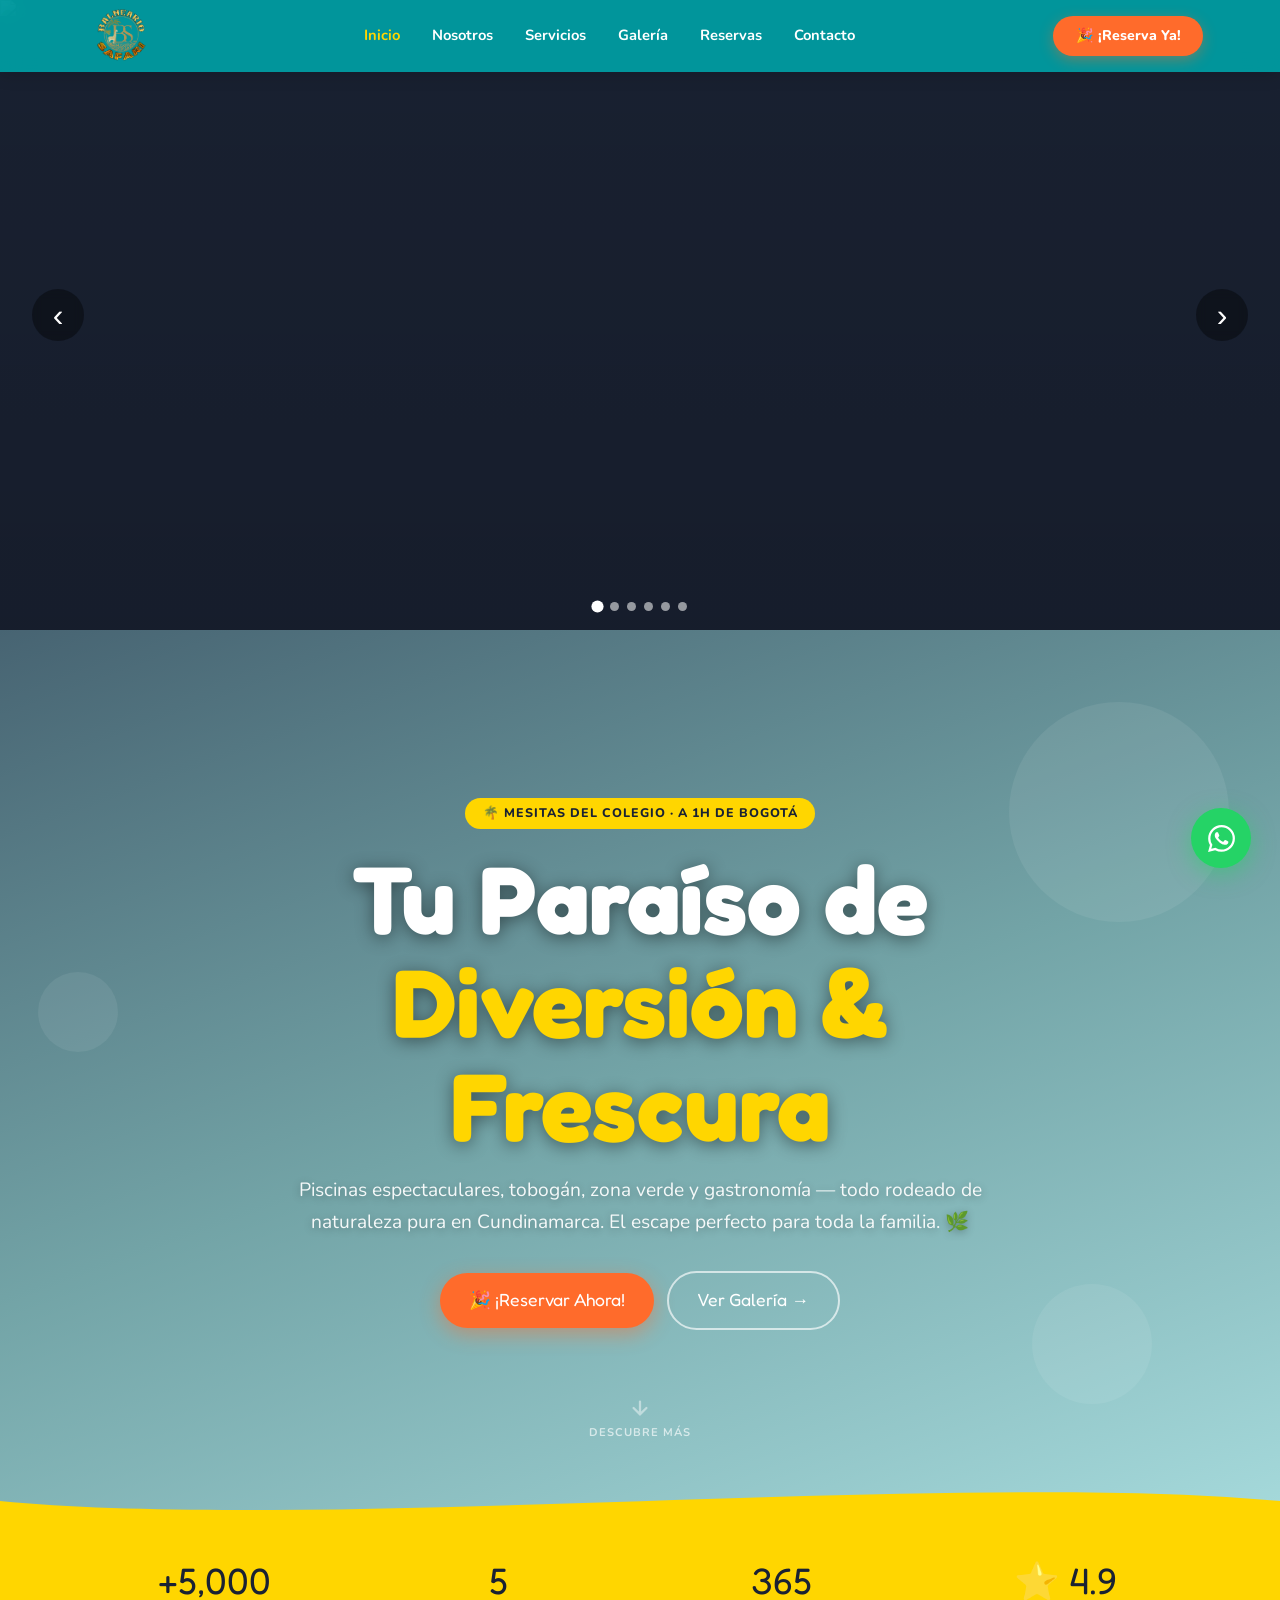
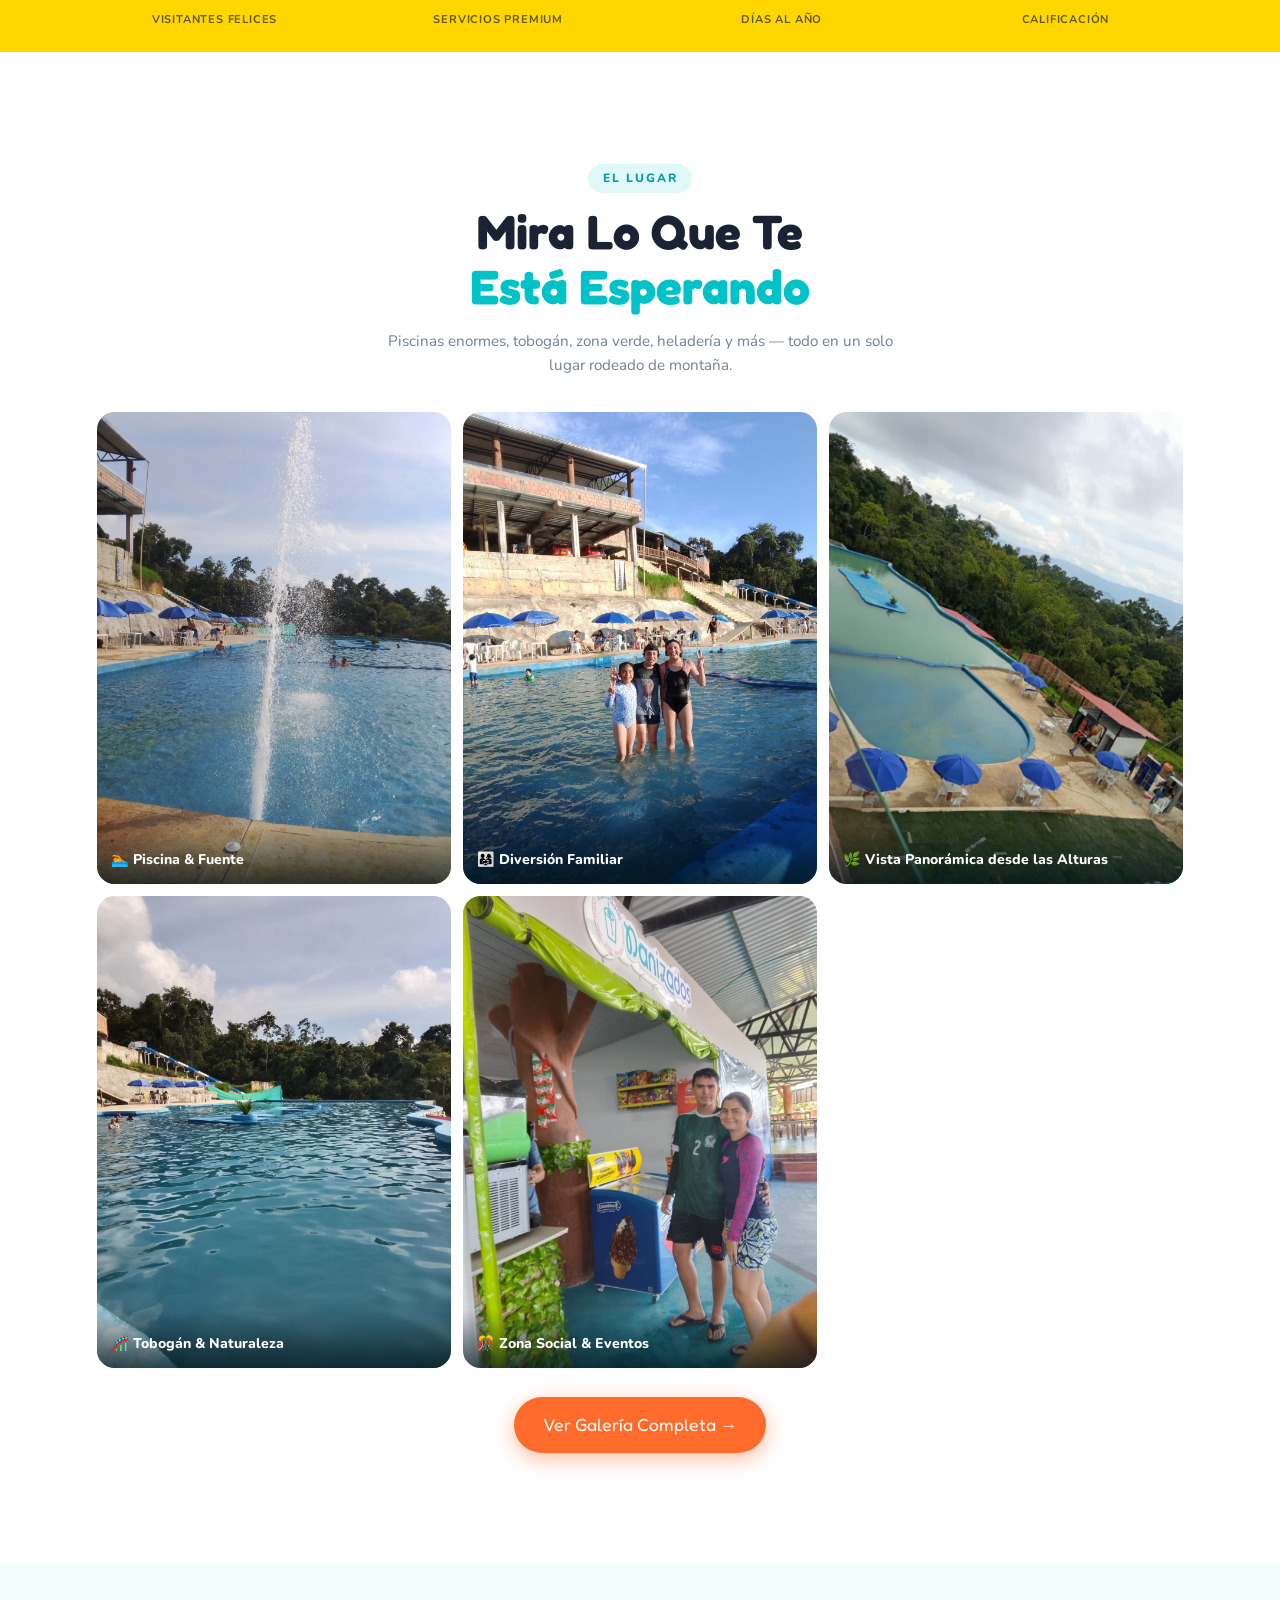
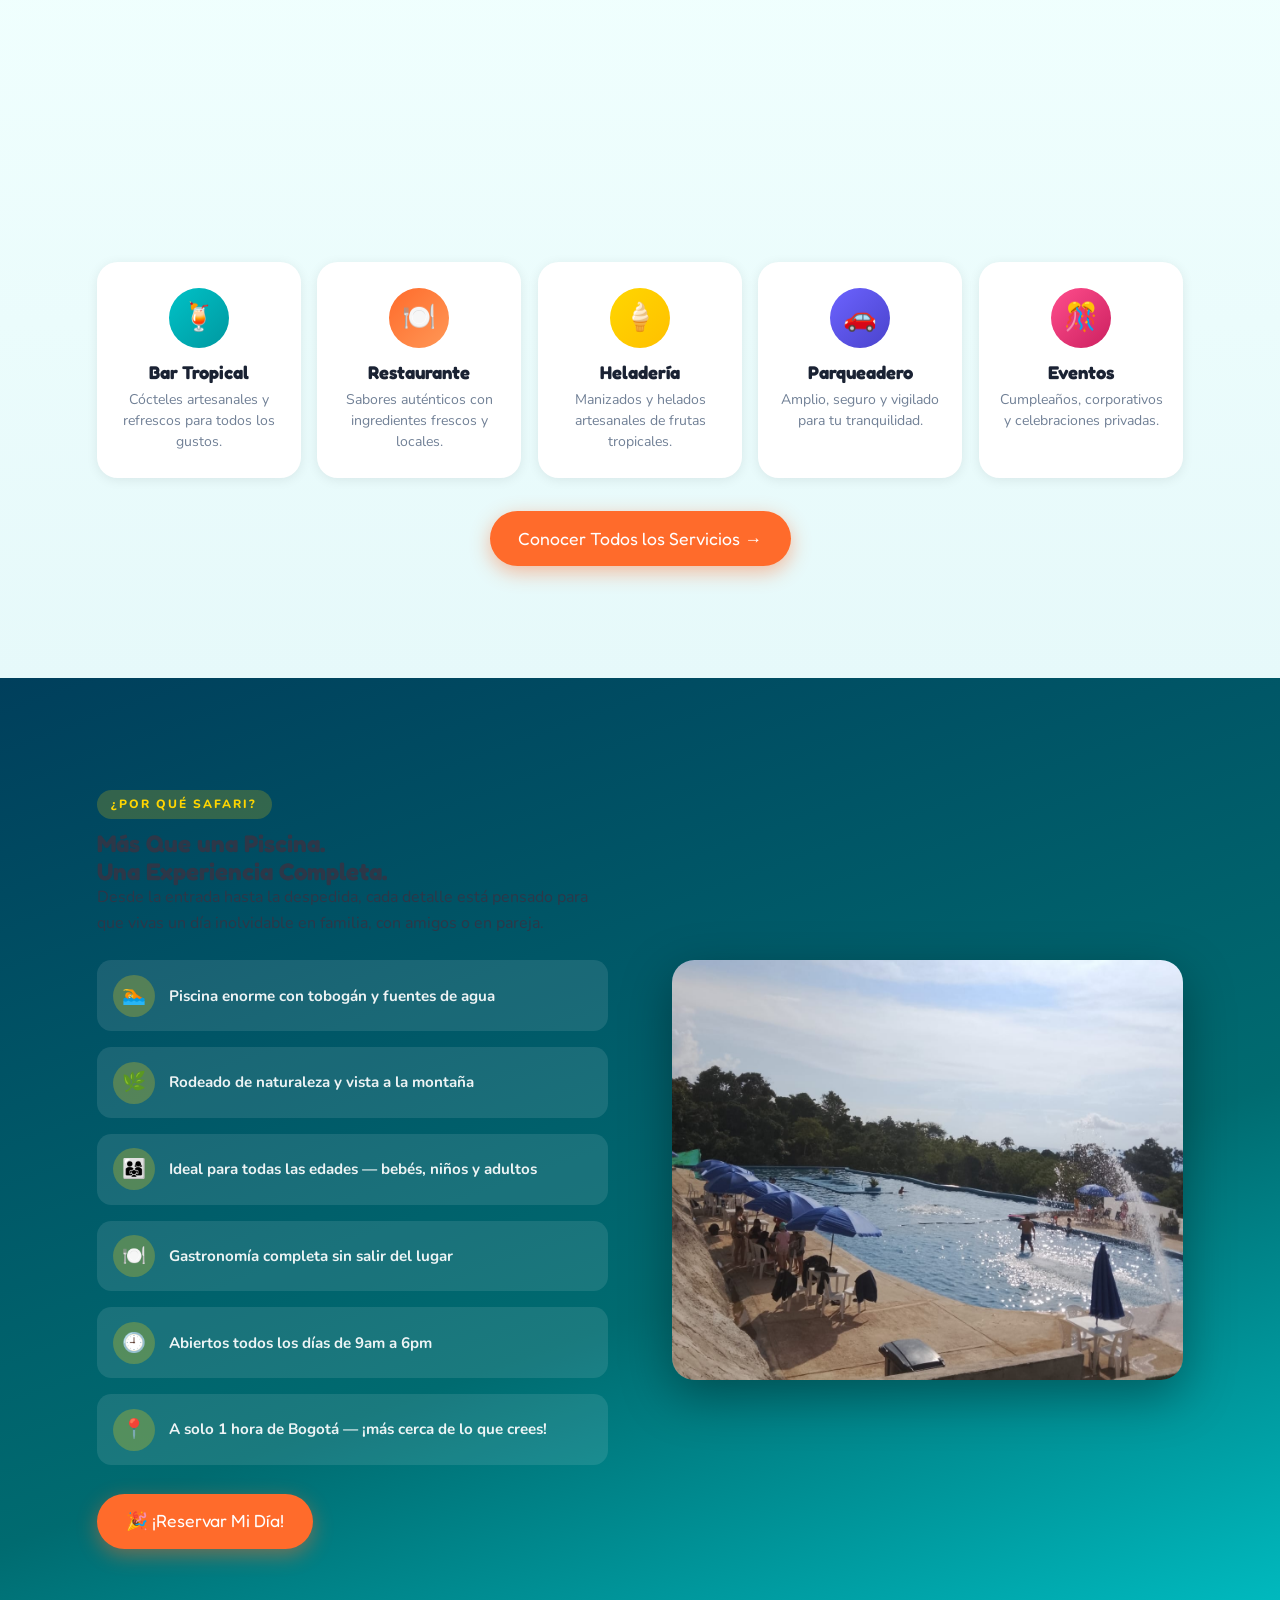
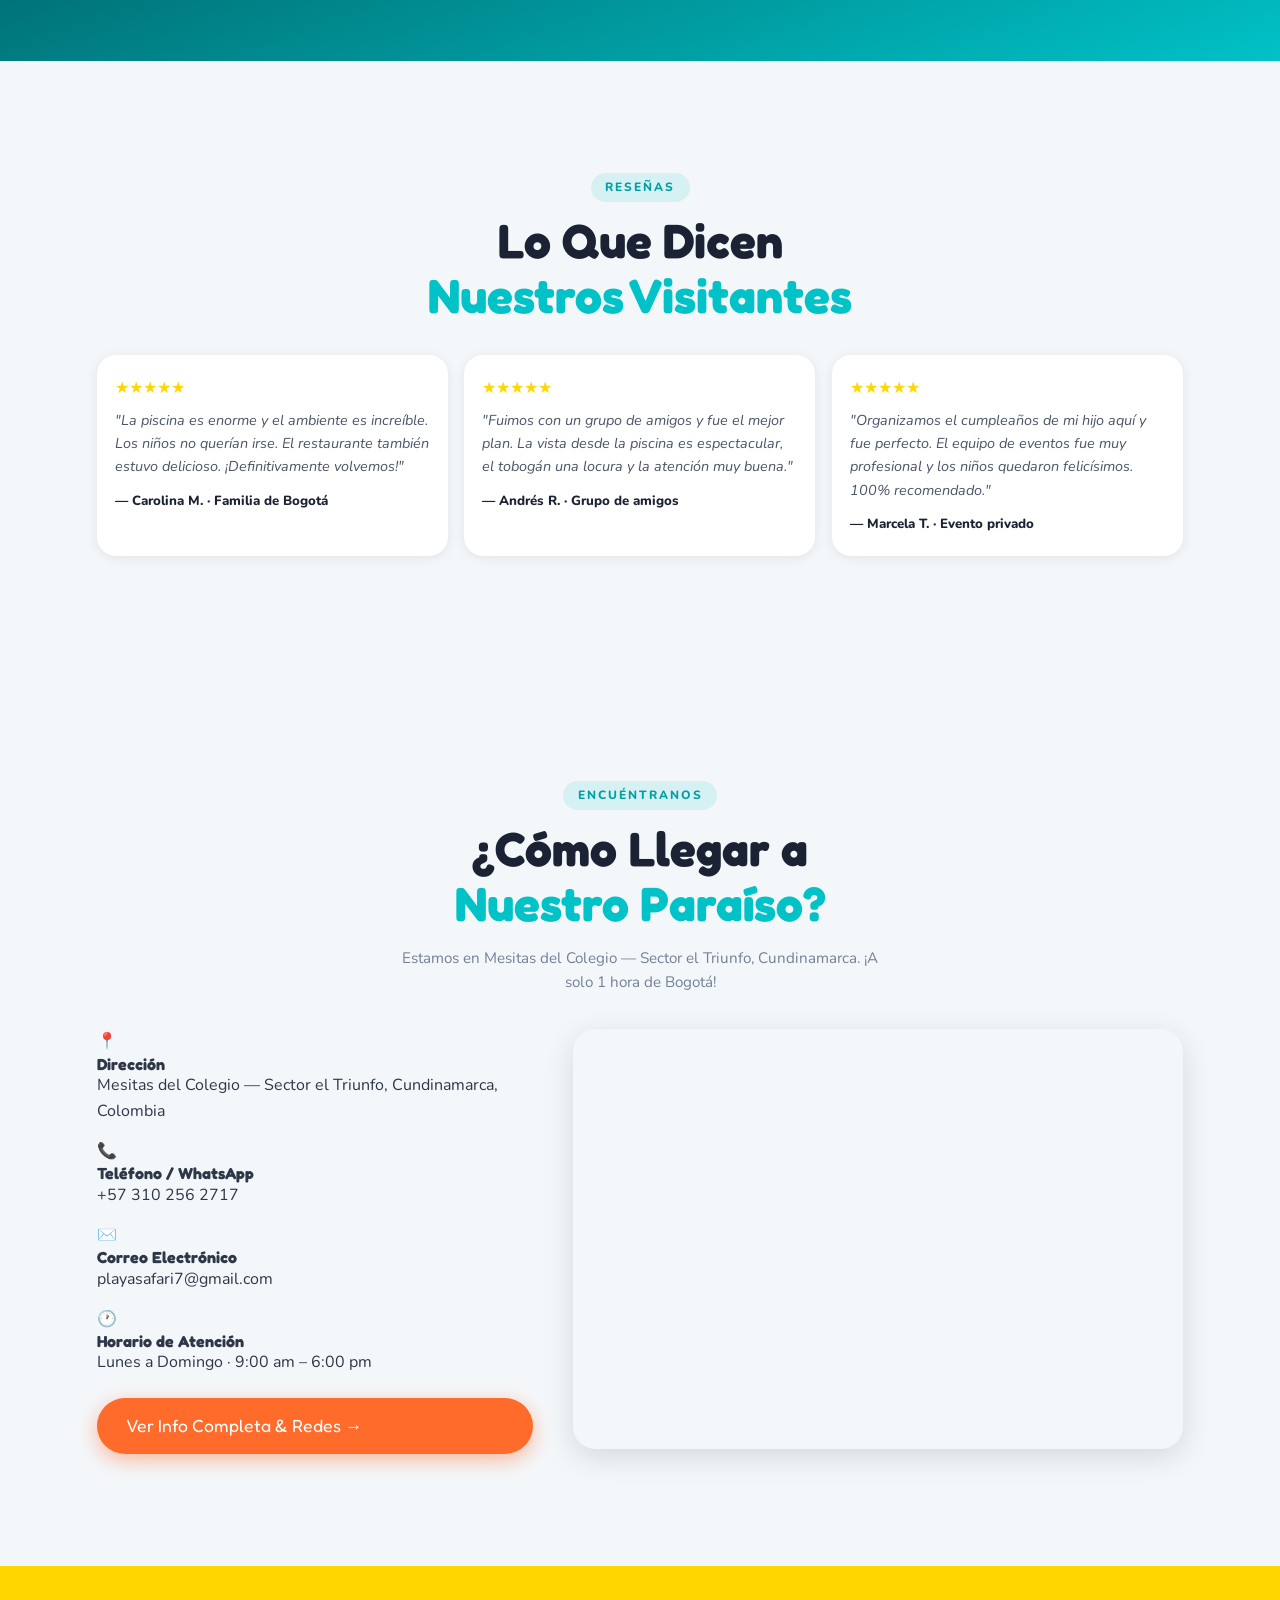
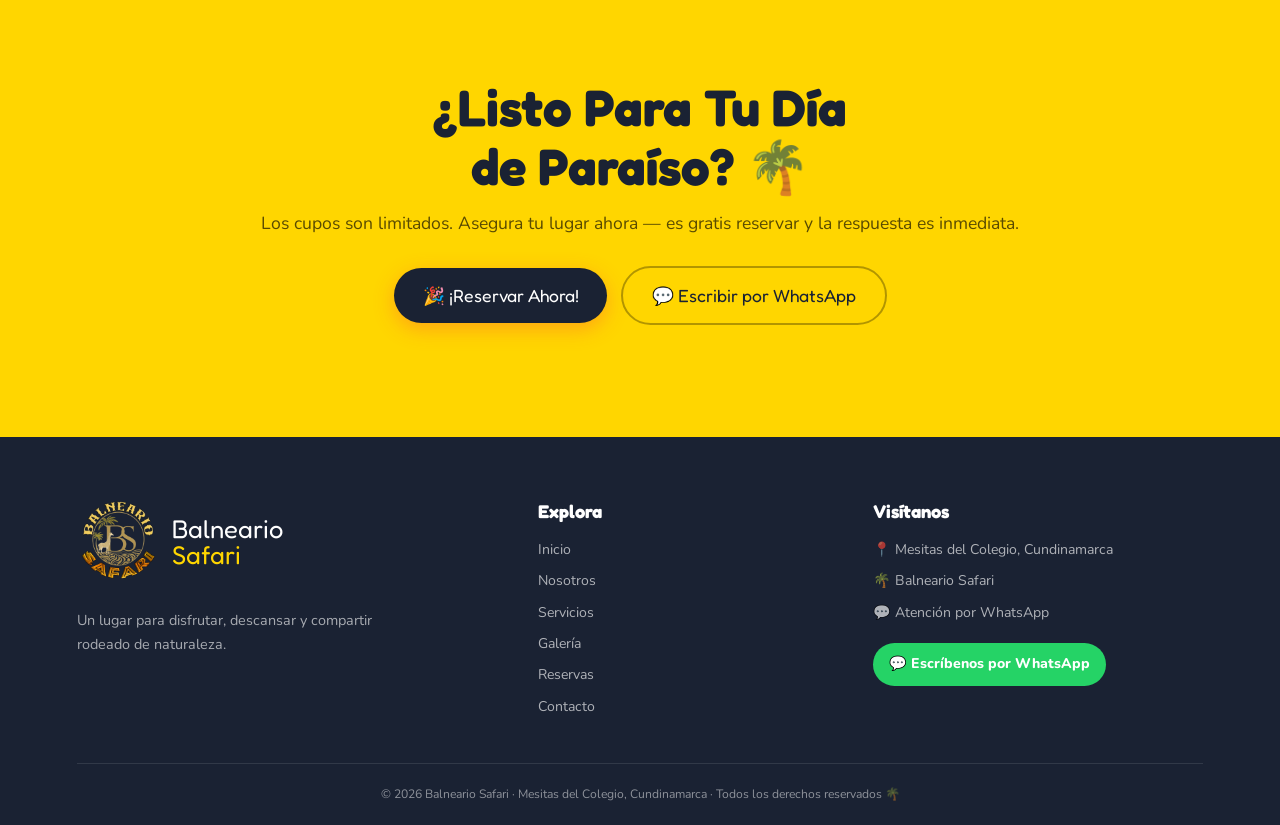
==== commit 688ee83d: "Update index.html" ====
--- a/index.html
+++ b/index.html
@@ -971,20 +971,62 @@
 <!-- ══════════════════════════════════════════════════════════
      FOOTER
 ══════════════════════════════════════════════════════════ -->
-<footer>
+<!-- FOOTER -->
+<footer class="site-footer">
   <div class="footer-inner">
-    <div class="footer-logo logo">🌴 Balneario <span>Safari</span></div>
-    <nav class="footer-links" aria-label="Mapa del sitio">
+
+    <!-- IDENTIDAD -->
+    <div class="footer-brand">
+      <a href="index.html" class="footer-brand-link">
+        <img src="Logo.png" alt="Balneario Safari">
+        <div class="footer-brand-name">
+          <span>Balneario</span>
+          <strong>Safari</strong>
+        </div>
+      </a>
+
+      <p>
+        Un lugar para disfrutar, descansar y compartir
+        rodeado de naturaleza.
+      </p>
+    </div>
+
+    <!-- ENLACES -->
+    <div class="footer-column">
+      <h3>Explora</h3>
+
       <a href="index.html">Inicio</a>
       <a href="nosotros.html">Nosotros</a>
       <a href="servicios.html">Servicios</a>
       <a href="galeria.html">Galería</a>
       <a href="reservas.html">Reservas</a>
       <a href="contacto.html">Contacto</a>
-    </nav>
-  </div>
+    </div>
+
+    <!-- INFORMACIÓN -->
+    <div class="footer-column footer-contact">
+      <h3>Visítanos</h3>
+
+      <p>📍 Mesitas del Colegio, Cundinamarca</p>
+      <p>🌴 Balneario Safari</p>
+      <p>💬 Atención por WhatsApp</p>
+
+      <a href="https://wa.me/573023921084"
+         target="_blank"
+         rel="noopener"
+         class="footer-whatsapp">
+        💬 Escríbenos por WhatsApp
+      </a>
+    </div>
+
+  </div>
+
+  <!-- COPYRIGHT -->
   <div class="footer-bottom">
-    © 2026 Balneario Safari · Mesitas del Colegio, Cundinamarca · Todos los derechos reservados 🌴
+    <p>
+      © 2026 Balneario Safari · Mesitas del Colegio, Cundinamarca ·
+      Todos los derechos reservados 🌴
+    </p>
   </div>
 </footer>
 
--- a/style.css
+++ b/style.css
@@ -548,36 +548,180 @@
 ───────────────────────────────────────────────────────────── */
 
 
-footer {
+/* ═══════════════════════════════════════════════════════════
+   FOOTER — BALNEARIO SAFARI
+═══════════════════════════════════════════════════════════ */
+
+.site-footer {
   background: var(--dark);
-  padding: 2.5rem var(--section-px) 1.8rem;
-  color: rgba(255,255,255,0.6);
-}
+  color: rgba(255,255,255,0.72);
+  padding: 3.5rem var(--section-px) 0;
+}
+
+/* Contenido principal */
 .footer-inner {
+  width: 100%;
+  max-width: 1240px;
+  margin: 0 auto;
+
+  display: grid;
+  grid-template-columns: 1fr;
+  gap: 2.5rem;
+
+  padding-bottom: 2.8rem;
+}
+
+/* ── Identidad ─────────────────────────────────────────── */
+
+.footer-brand-link {
+  display: inline-flex;
+  align-items: center;
+  gap: 0.8rem;
+}
+
+.footer-brand-link img {
+  width: 72px;
+  height: 72px;
+  object-fit: contain;
+}
+
+.footer-brand-name {
   display: flex;
   flex-direction: column;
-  align-items: center;
-  gap: 1.3rem;
-  margin-bottom: 1.6rem;
+
+  font-family: 'Fredoka One', cursive;
+  font-size: 1.45rem;
+  line-height: 1;
+}
+
+.footer-brand-name span {
+  color: var(--white);
+}
+
+.footer-brand-name strong {
+  color: var(--yellow);
+  font-weight: 400;
+}
+
+.footer-brand p {
+  max-width: 320px;
+  margin-top: 1rem;
+
+  font-size: 0.9rem;
+  line-height: 1.7;
+  color: rgba(255,255,255,0.62);
+}
+
+/* ── Columnas ──────────────────────────────────────────── */
+
+.footer-column {
+  display: flex;
+  flex-direction: column;
+  align-items: flex-start;
+  gap: 0.55rem;
+}
+
+.footer-column h3 {
+  color: var(--white);
+  font-size: 1.15rem;
+  margin-bottom: 0.5rem;
+}
+
+.footer-column a,
+.footer-column p {
+  font-size: 0.88rem;
+  color: rgba(255,255,255,0.65);
+}
+
+.footer-column a {
+  transition: color 0.2s, transform 0.2s;
+}
+
+.footer-column a:hover {
+  color: var(--turquoise);
+  transform: translateX(3px);
+}
+
+/* ── WhatsApp ──────────────────────────────────────────── */
+
+.footer-whatsapp {
+  margin-top: 0.6rem;
+
+  background: #25D366;
+  color: var(--white) !important;
+
+  padding: 0.65rem 1rem;
+  border-radius: 50px;
+
+  font-weight: 800;
+}
+
+.footer-whatsapp:hover {
+  color: var(--white) !important;
+  transform: translateY(-2px) !important;
+}
+
+/* ── Línea inferior ────────────────────────────────────── */
+
+.footer-bottom {
+  width: 100%;
+  max-width: 1240px;
+
+  margin: 0 auto;
+
+  border-top: 1px solid rgba(255,255,255,0.1);
+
+  padding: 1.3rem 0;
+
   text-align: center;
 }
-.footer-logo { font-size: 1.45rem; color: var(--white); }
-.footer-logo span { color: var(--yellow); }
-.footer-links {
-  display: flex;
-  flex-wrap: wrap;
-  justify-content: center;
-  gap: 0.5rem 1.1rem;
-}
-.footer-links a { font-size: 0.86rem; transition: color 0.2s; padding: 0.25rem; }
-.footer-links a:hover { color: var(--turquoise); }
-.footer-bottom {
-  text-align: center;
+
+.footer-bottom p {
   font-size: 0.76rem;
-  border-top: 1px solid rgba(255,255,255,0.1);
-  padding-top: 1.2rem;
-}
-
+  color: rgba(255,255,255,0.5);
+  line-height: 1.6;
+}
+
+
+/* ═══════════════════════════════════════════════════════════
+   FOOTER — TABLET
+═══════════════════════════════════════════════════════════ */
+
+@media (min-width: 600px) {
+
+  .footer-inner {
+    grid-template-columns: 1.5fr 1fr 1.3fr;
+    gap: 3rem;
+  }
+
+}
+
+
+/* ═══════════════════════════════════════════════════════════
+   FOOTER — DESKTOP
+═══════════════════════════════════════════════════════════ */
+
+@media (min-width: 1024px) {
+
+  .site-footer {
+    padding-top: 4rem;
+  }
+
+  .footer-inner {
+    grid-template-columns: 1.5fr 1fr 1.3fr;
+    gap: 5rem;
+  }
+
+  .footer-brand-link img {
+    width: 82px;
+    height: 82px;
+  }
+
+  .footer-brand-name {
+    font-size: 1.6rem;
+  }
+
+}
 
 /* ─────────────────────────────────────────────────────────────
    9. WHATSAPP FLOTANTE
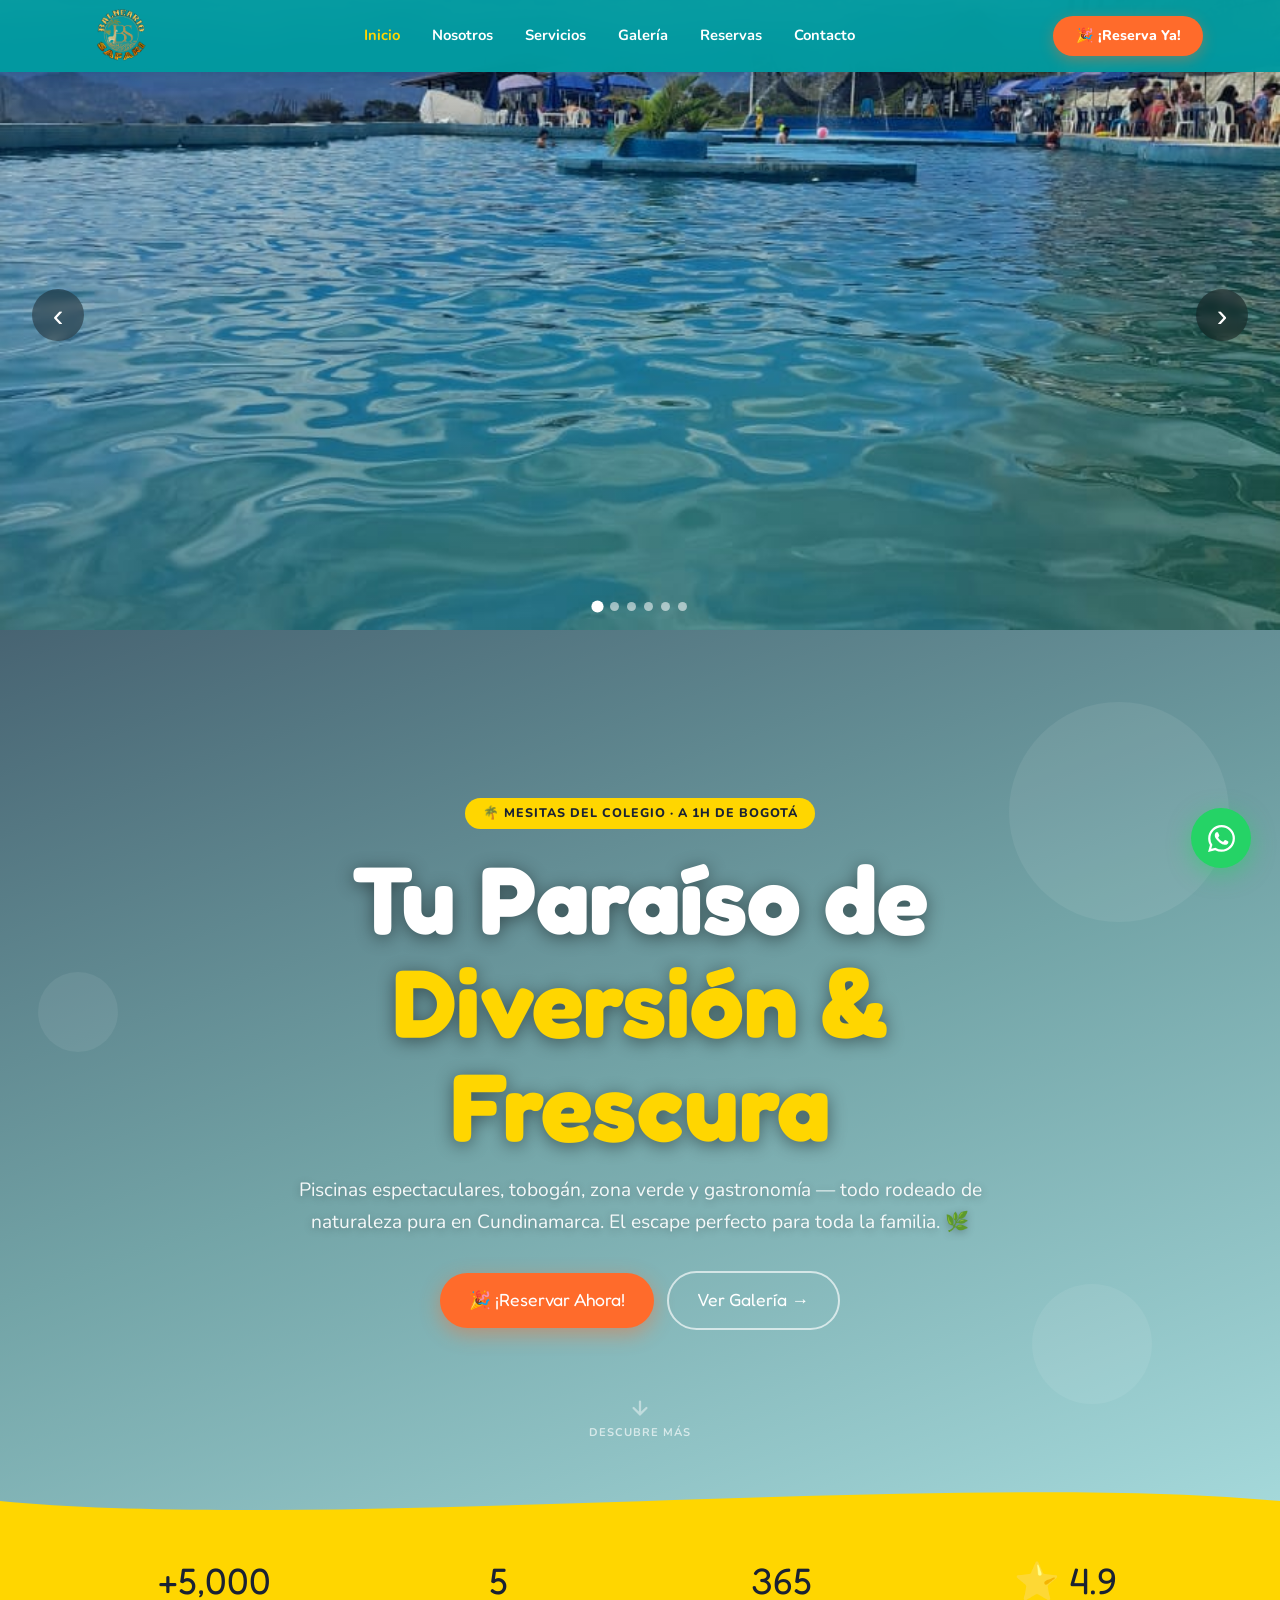
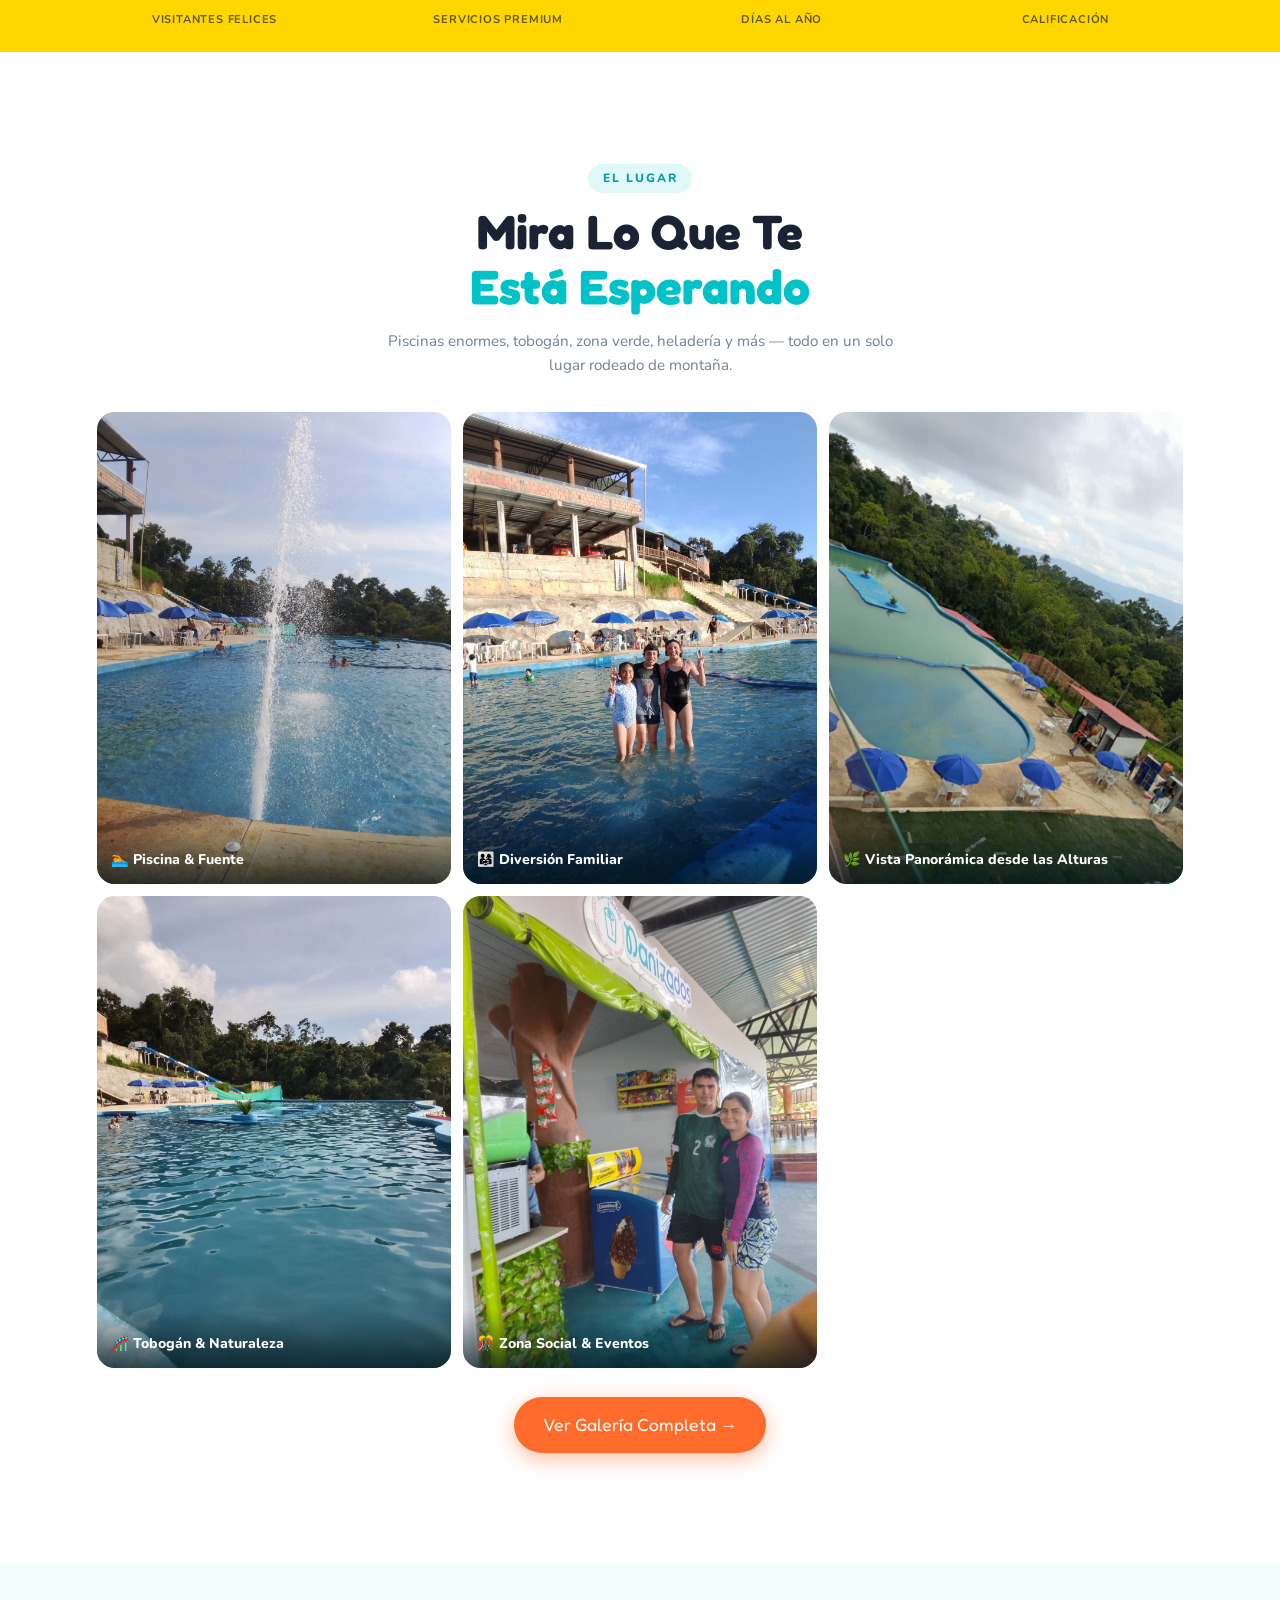
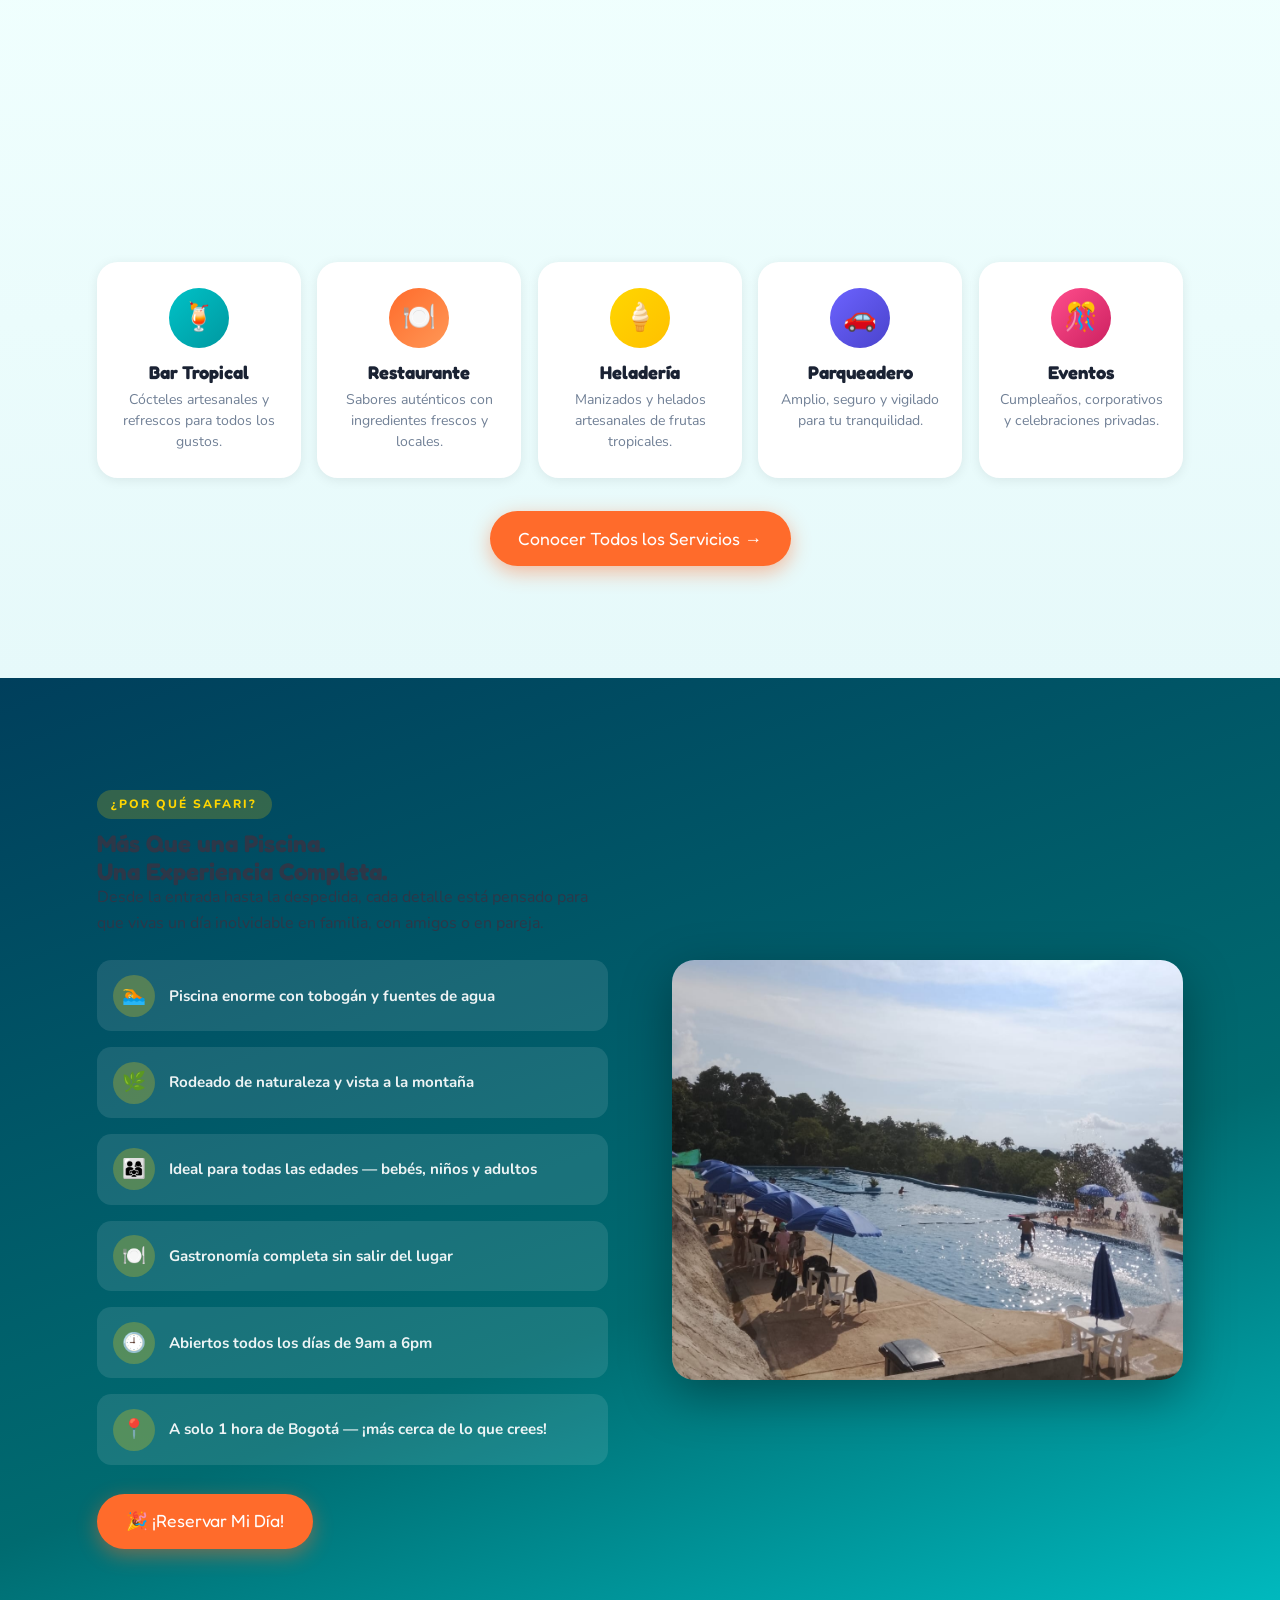
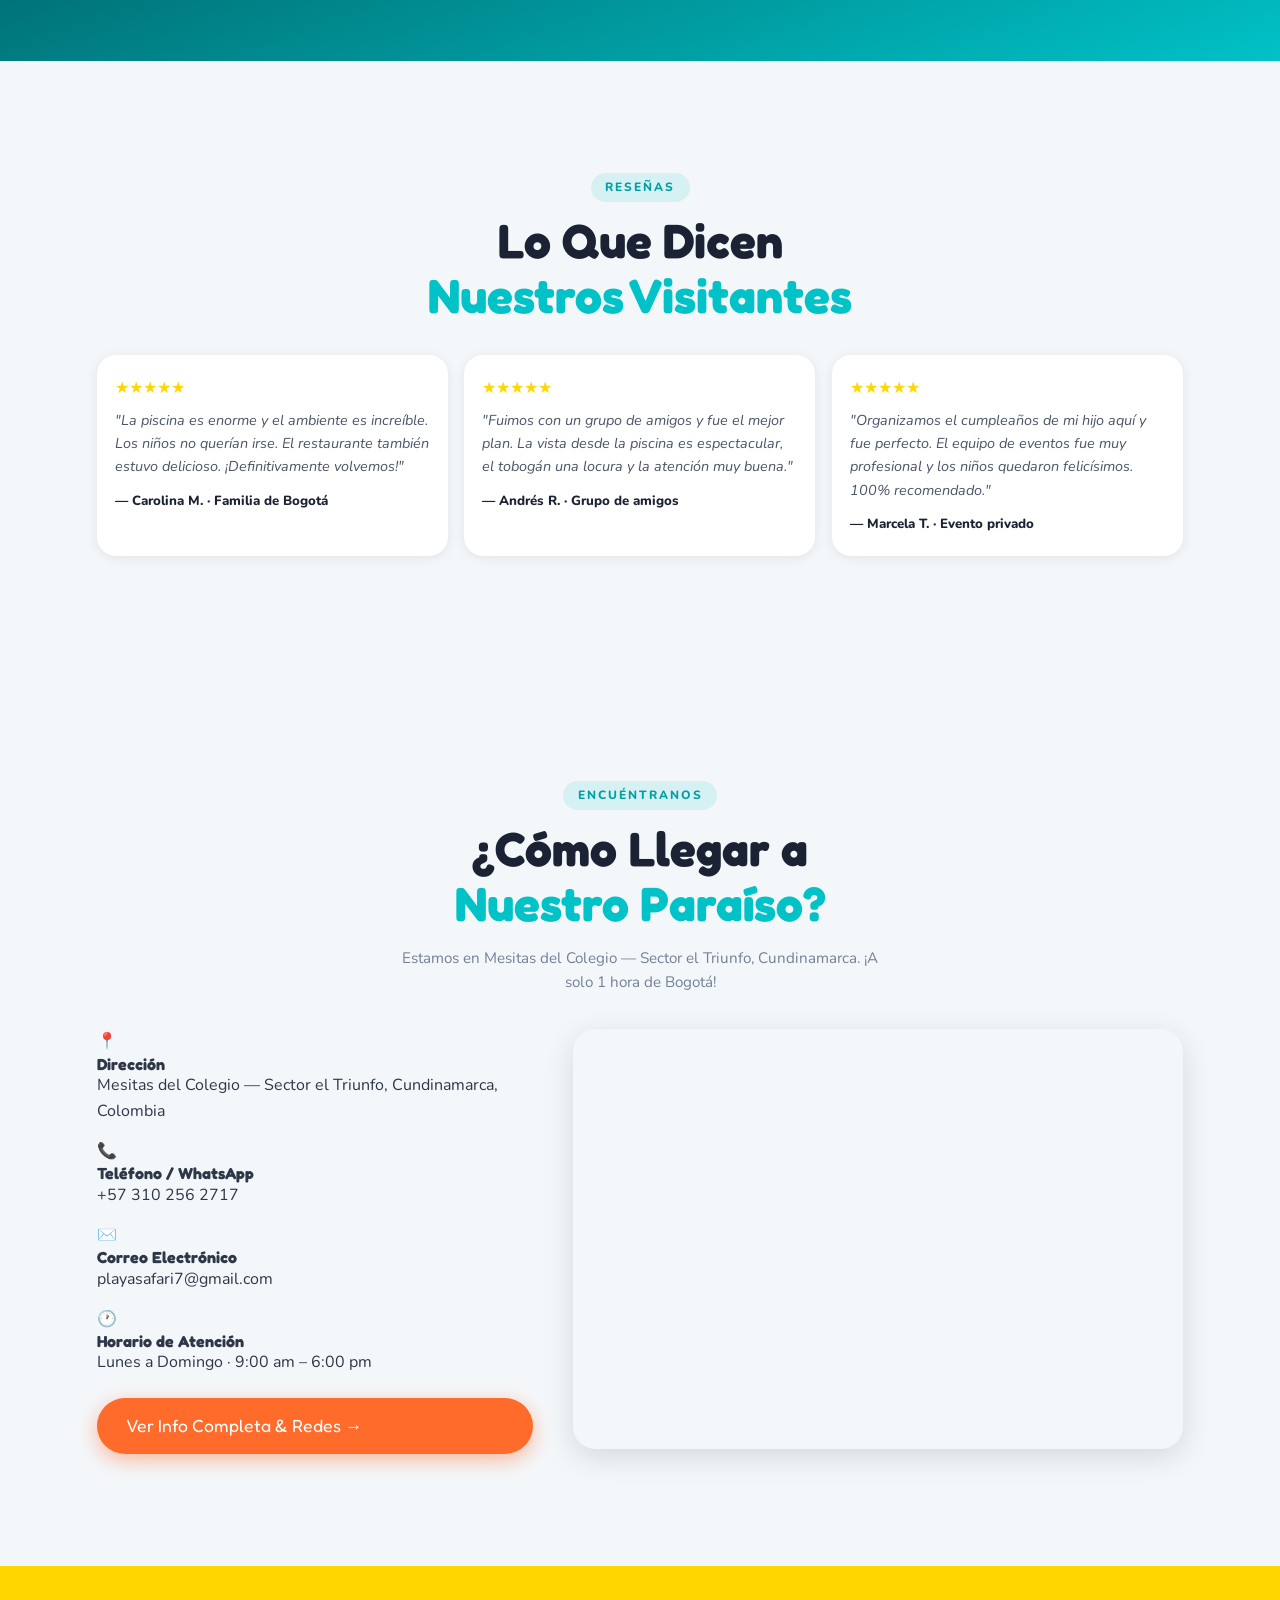
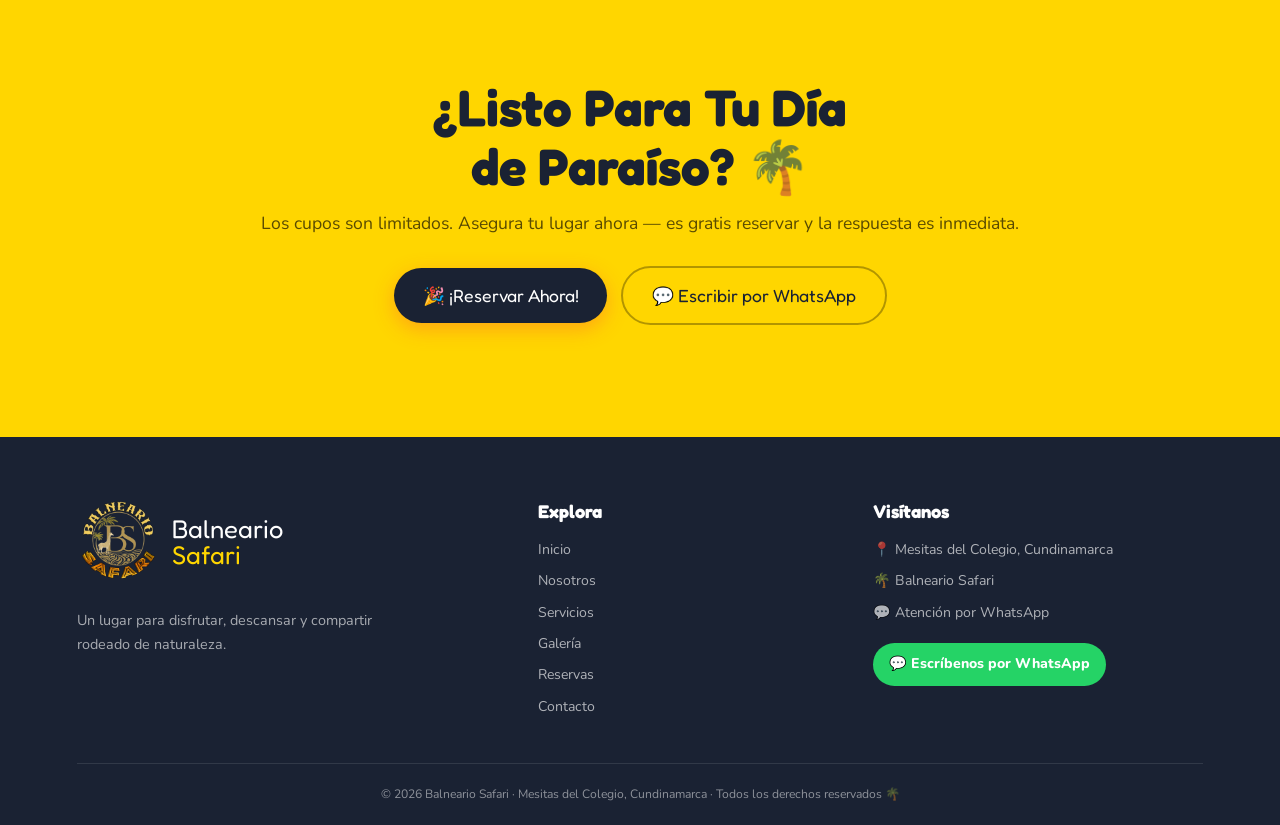
==== commit 7801ea9e: "Update index.html" ====
--- a/index.html
+++ b/index.html
@@ -477,7 +477,7 @@
   <div class="slider-track">
 
     <div class="slide active">
-      <img src="Foto4.png" alt="Balneario Safari - Foto 1">
+      <img src="Foto1.jpeg" alt="Balneario Safari - Foto 1">
     </div>
 
    
@@ -486,16 +486,6 @@
       <img src="Foto2.jpeg" alt="Balneario Safari - Foto 2">
     </div>
 
-     <div class="slide">
-  <video
-    src="video.mp4"
-    muted
-    loop
-    playsinline
-    preload="metadata">
-  </video>
-</div>
-
     <div class="slide">
       <img src="Foto3.jpeg" alt="Balneario Safari - Foto 3">
     </div>
@@ -505,7 +495,7 @@
     </div>
 
     <div class="slide">
-      <img src="Foto5.jpeg" alt="Balneario Safari - Foto 5">
+      <img src="Foto5.png" alt="Balneario Safari - Foto 5">
     </div>
 
   </div>
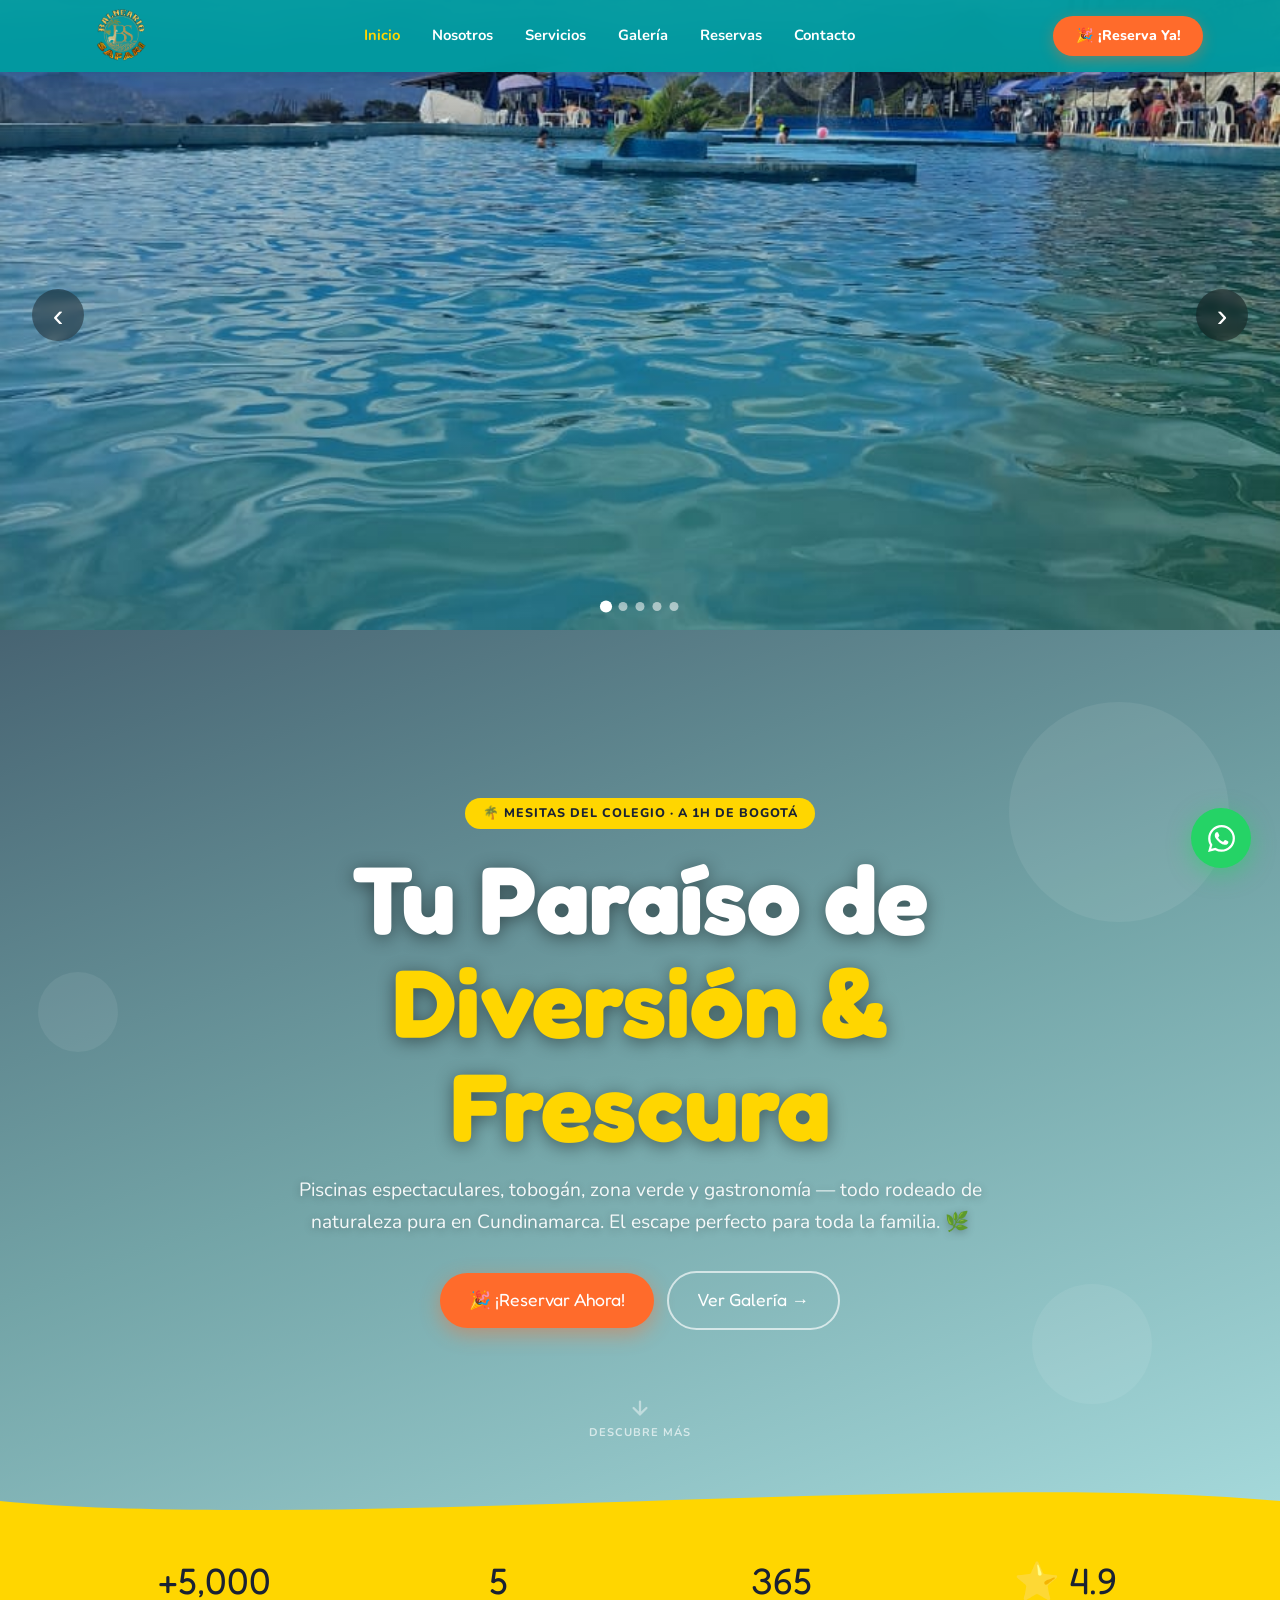
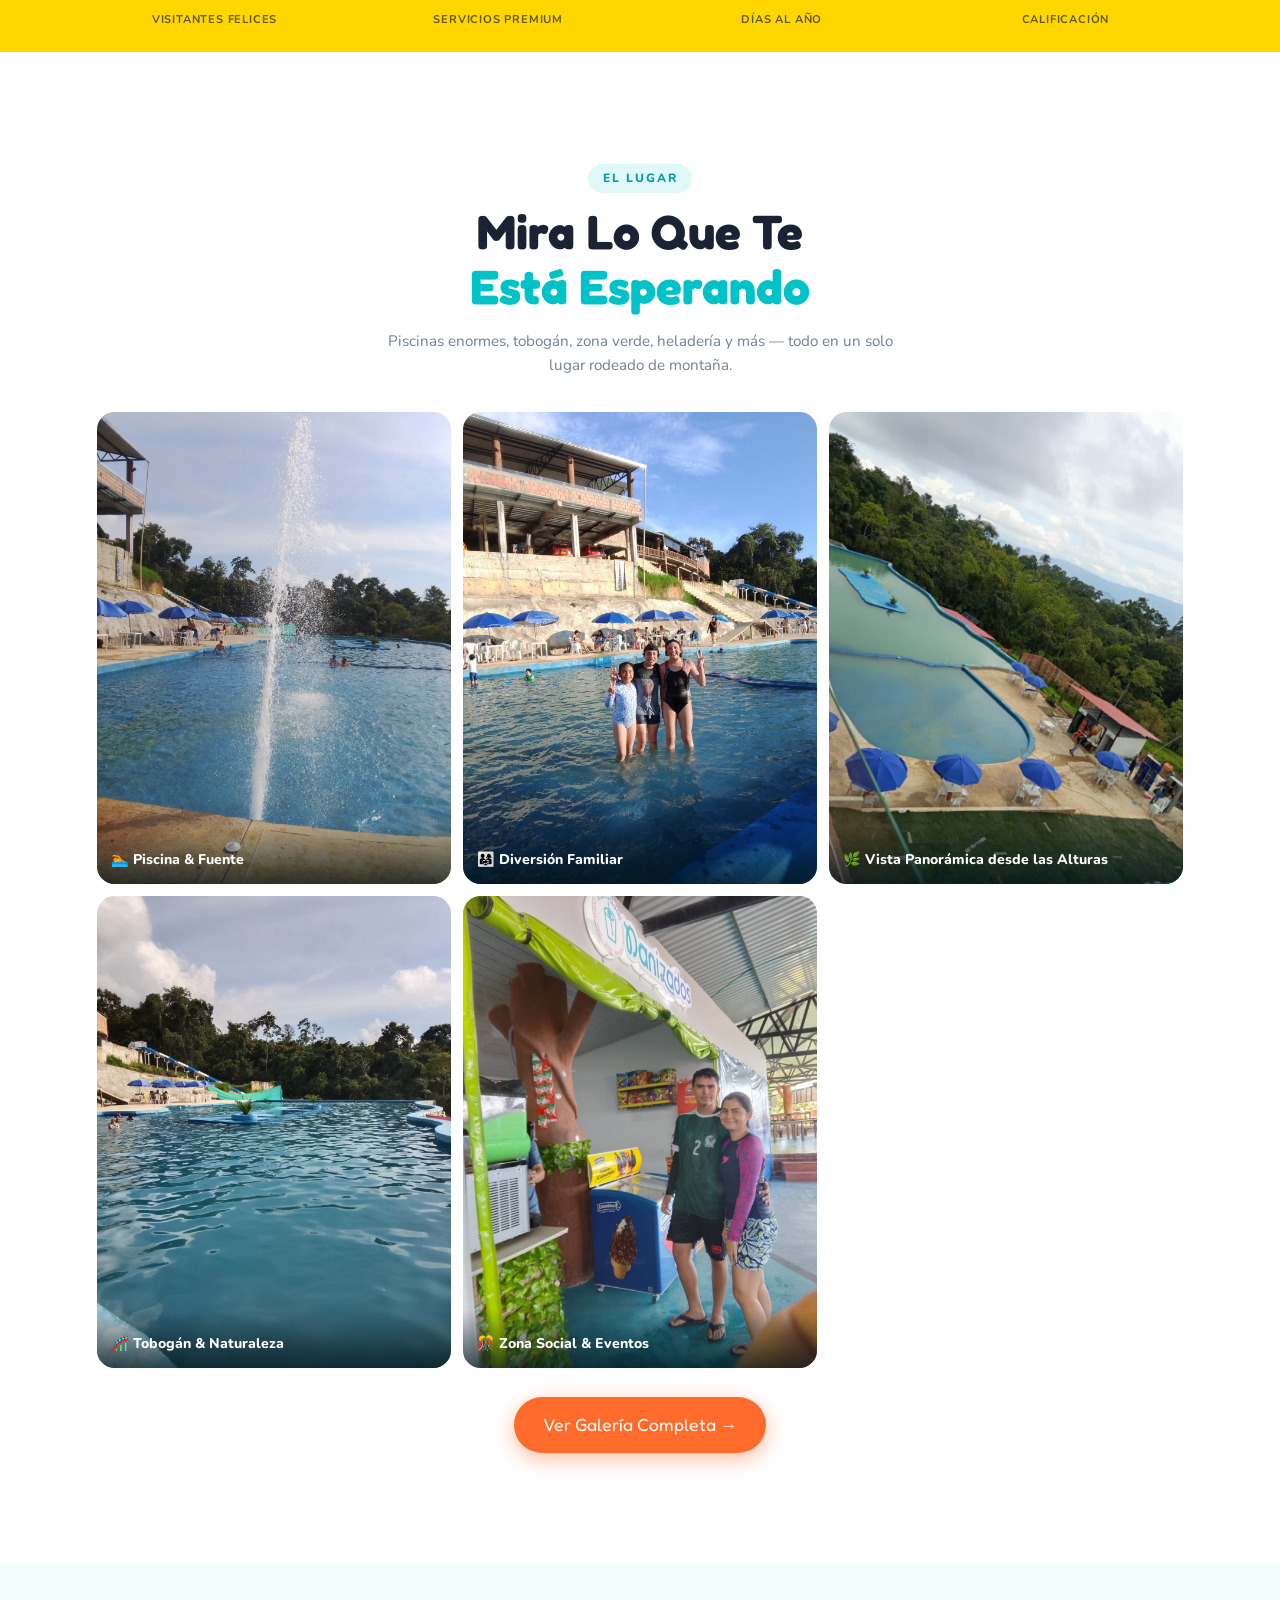
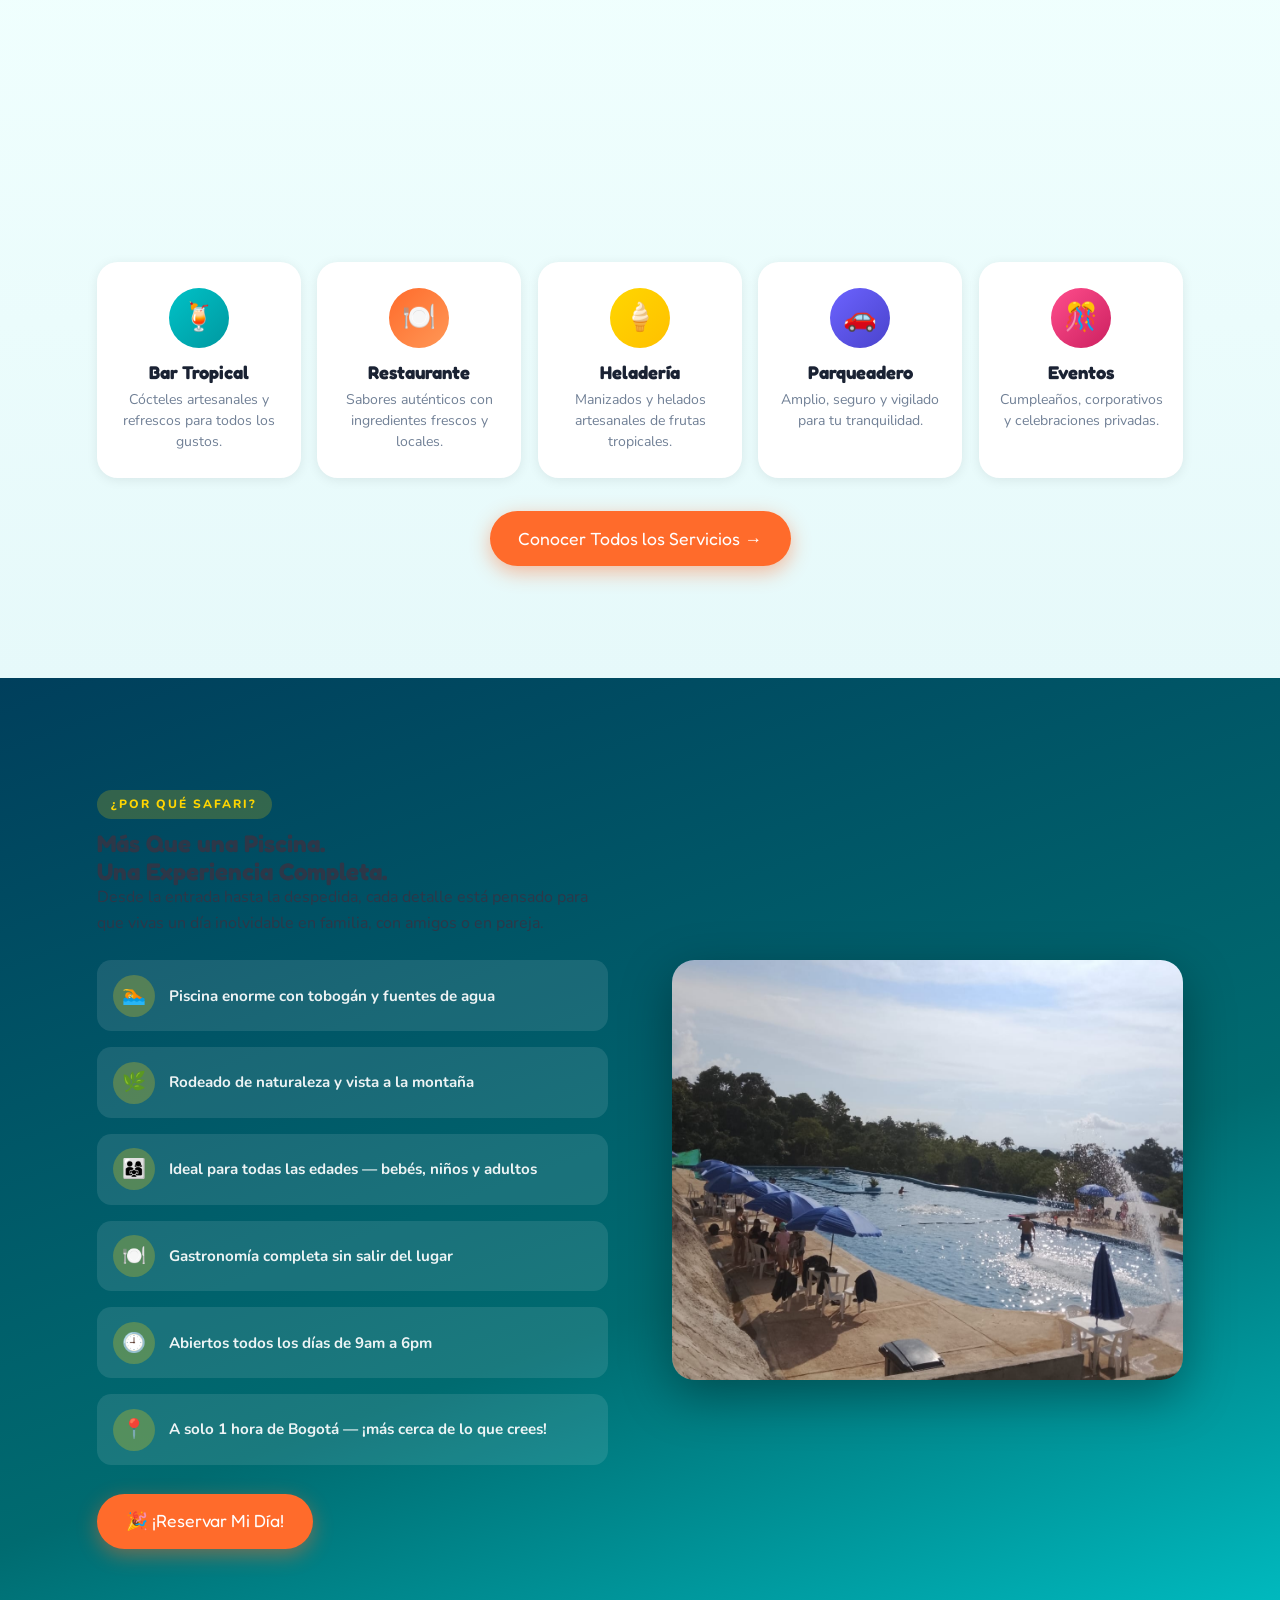
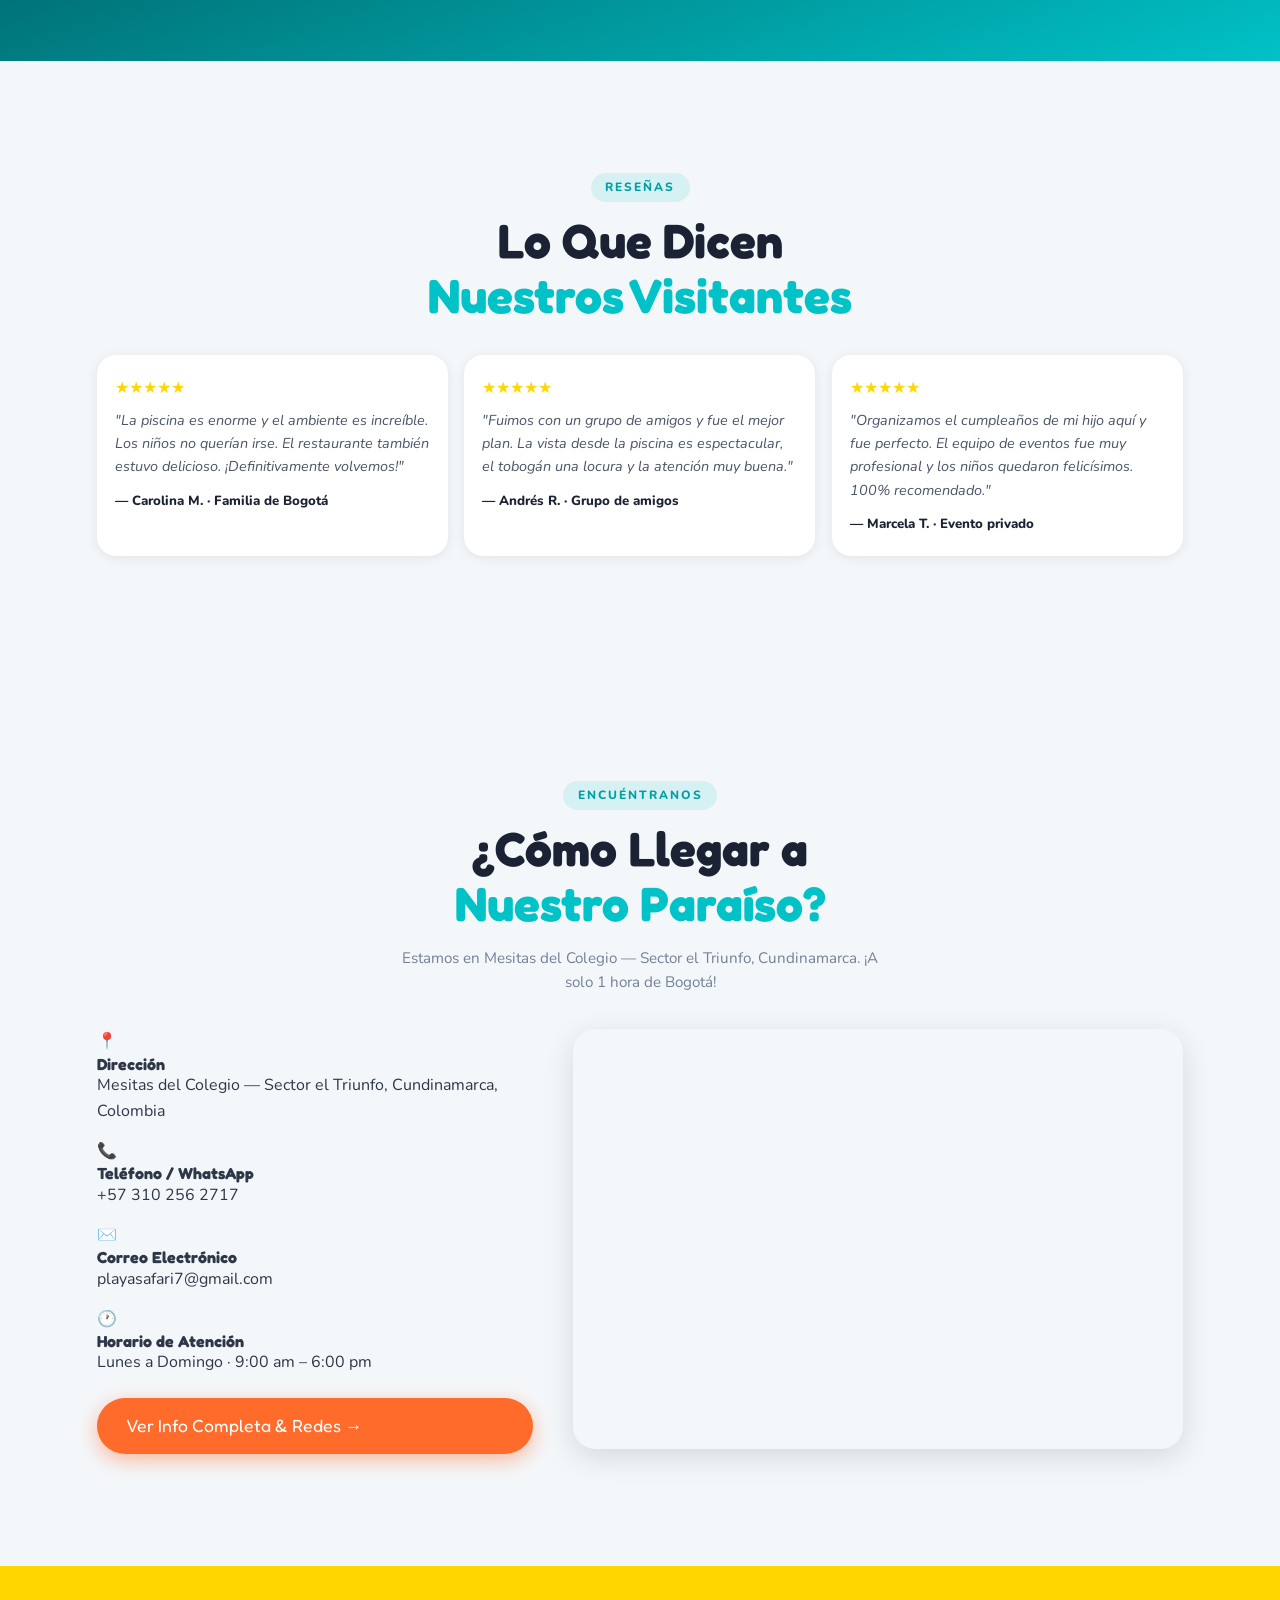
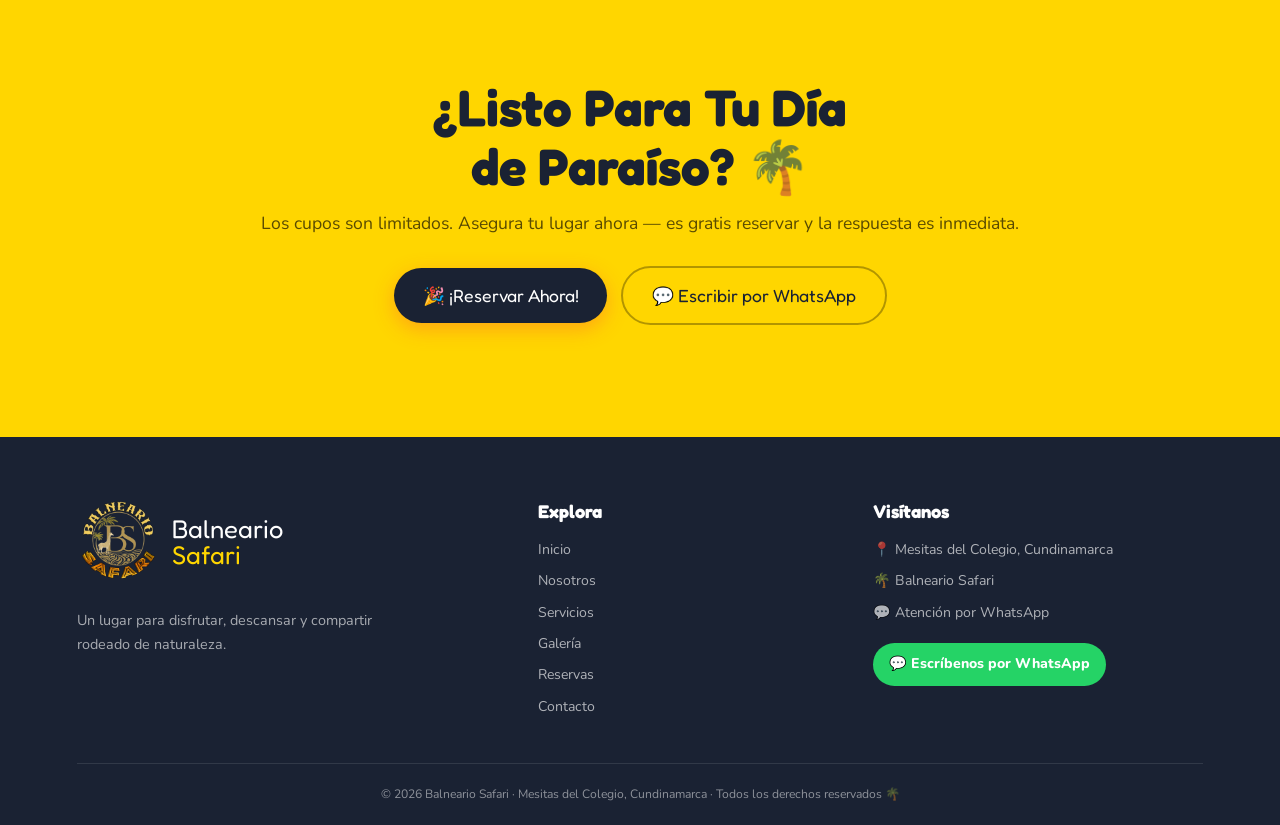
==== commit 7fa4e9da: "Update index.html" ====
--- a/index.html
+++ b/index.html
@@ -480,8 +480,6 @@
       <img src="Foto1.jpeg" alt="Balneario Safari - Foto 1">
     </div>
 
-   
-
     <div class="slide">
       <img src="Foto2.jpeg" alt="Balneario Safari - Foto 2">
     </div>
@@ -500,31 +498,49 @@
 
   </div>
 
-  <!-- Flechas -->
-  <button class="slider-btn slider-prev" aria-label="Fotografía anterior">
+  <!-- Flecha anterior -->
+  <button
+    class="slider-btn slider-prev"
+    aria-label="Fotografía anterior">
     ‹
   </button>
 
-  <button class="slider-btn slider-next" aria-label="Fotografía siguiente">
+  <!-- Flecha siguiente -->
+  <button
+    class="slider-btn slider-next"
+    aria-label="Fotografía siguiente">
     ›
   </button>
 
   <!-- Indicadores -->
-<div class="slider-dots">
-
-  <button class="dot active" aria-label="Ir a fotografía 1"></button>
-
-  <button class="dot" aria-label="Ir a fotografía 2"></button>
-
-  <button class="dot" aria-label="Ir al video"></button>
-
-  <button class="dot" aria-label="Ir a fotografía 3"></button>
-
-  <button class="dot" aria-label="Ir a fotografía 4"></button>
-
-  <button class="dot" aria-label="Ir a fotografía 5"></button>
-
-</div>
+  <div class="slider-dots" aria-label="Indicadores de la galería">
+
+    <button
+      class="dot active"
+      aria-label="Ir a fotografía 1">
+    </button>
+
+    <button
+      class="dot"
+      aria-label="Ir a fotografía 2">
+    </button>
+
+    <button
+      class="dot"
+      aria-label="Ir a fotografía 3">
+    </button>
+
+    <button
+      class="dot"
+      aria-label="Ir a fotografía 4">
+    </button>
+
+    <button
+      class="dot"
+      aria-label="Ir a fotografía 5">
+    </button>
+
+  </div>
 
 </section>
 
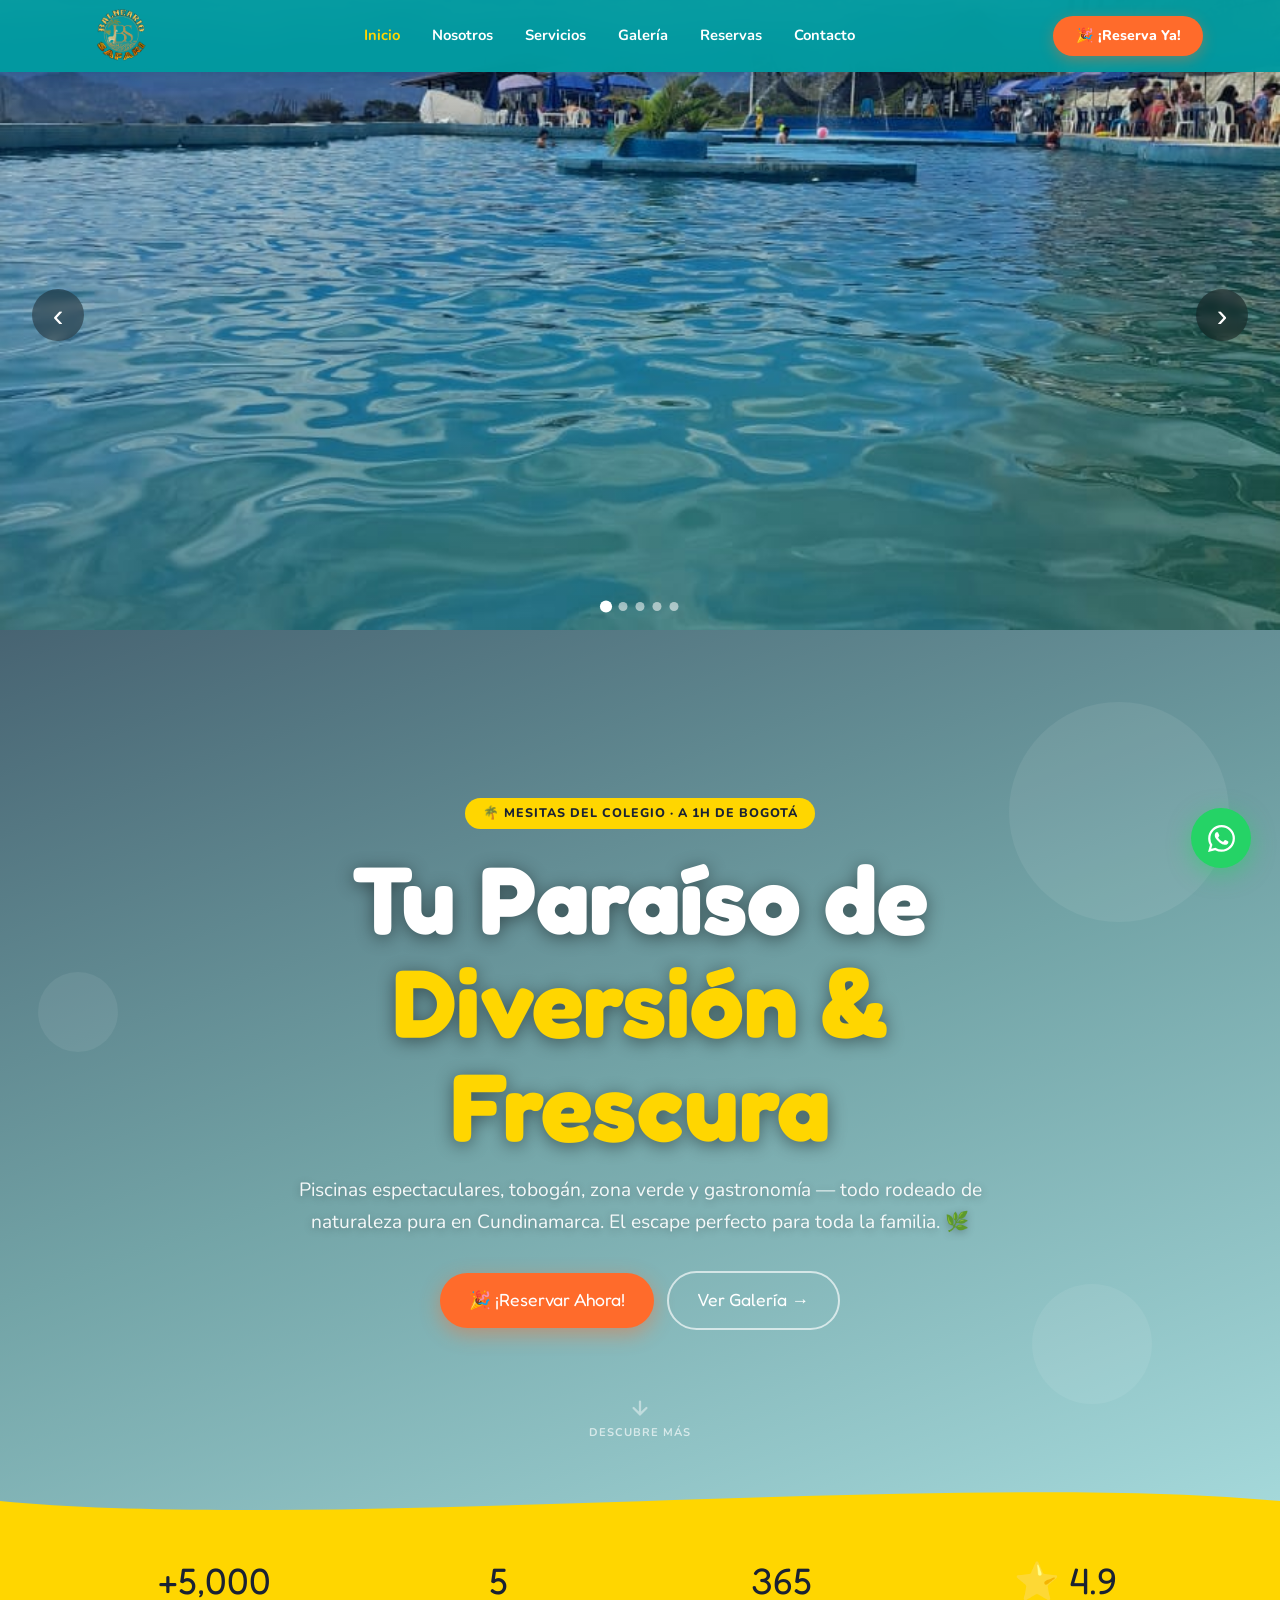
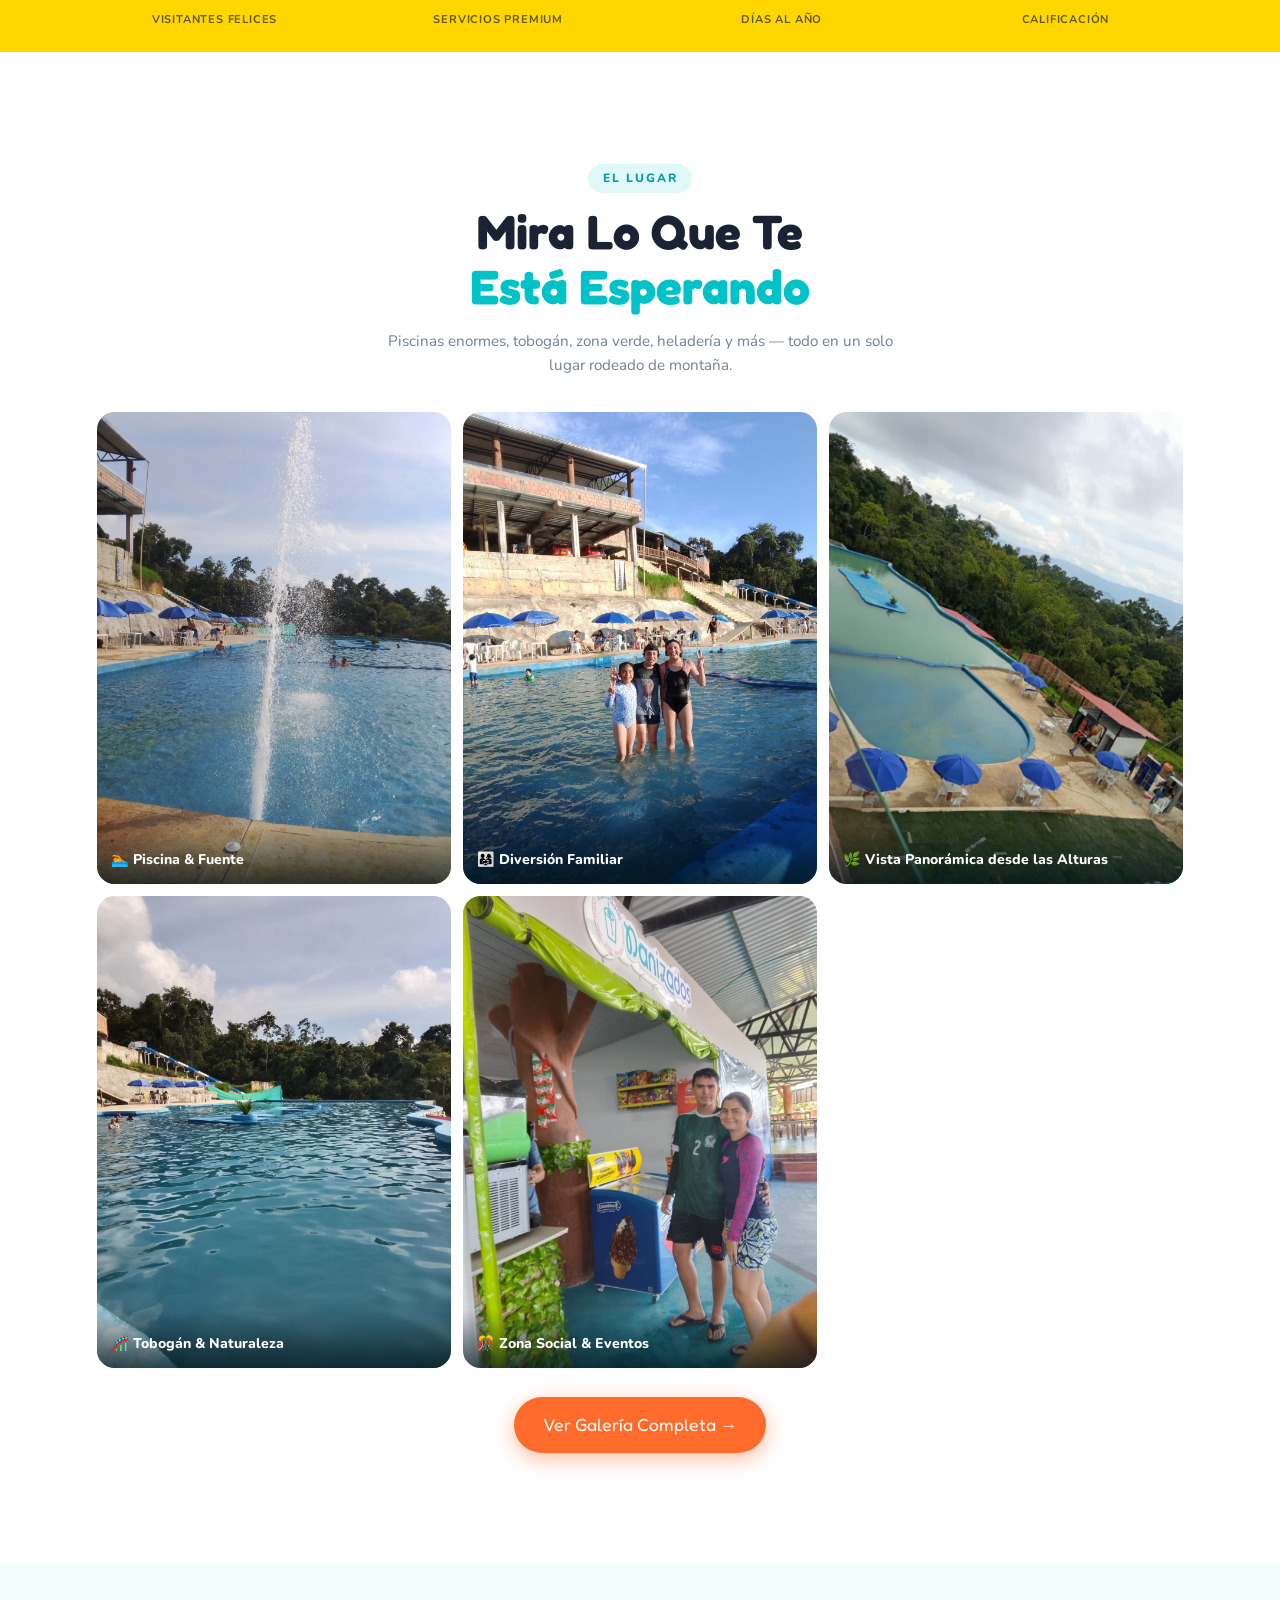
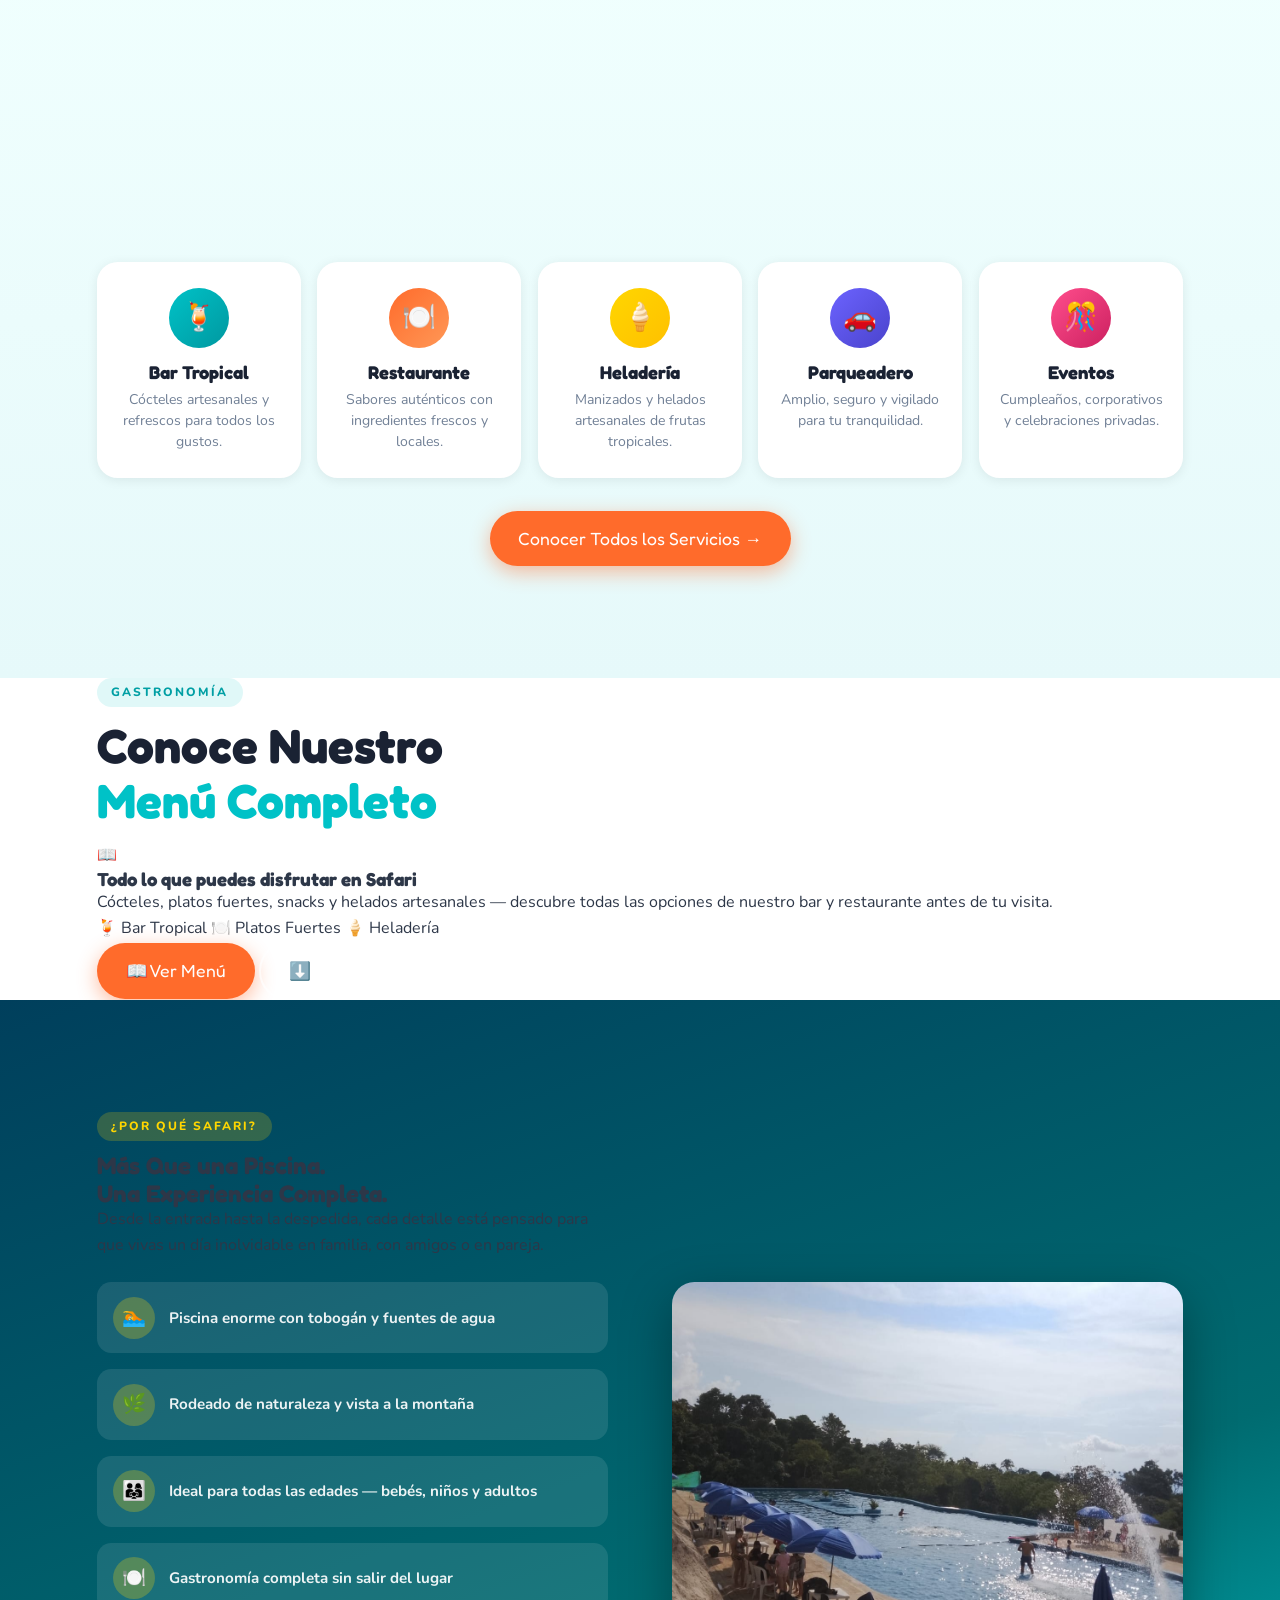
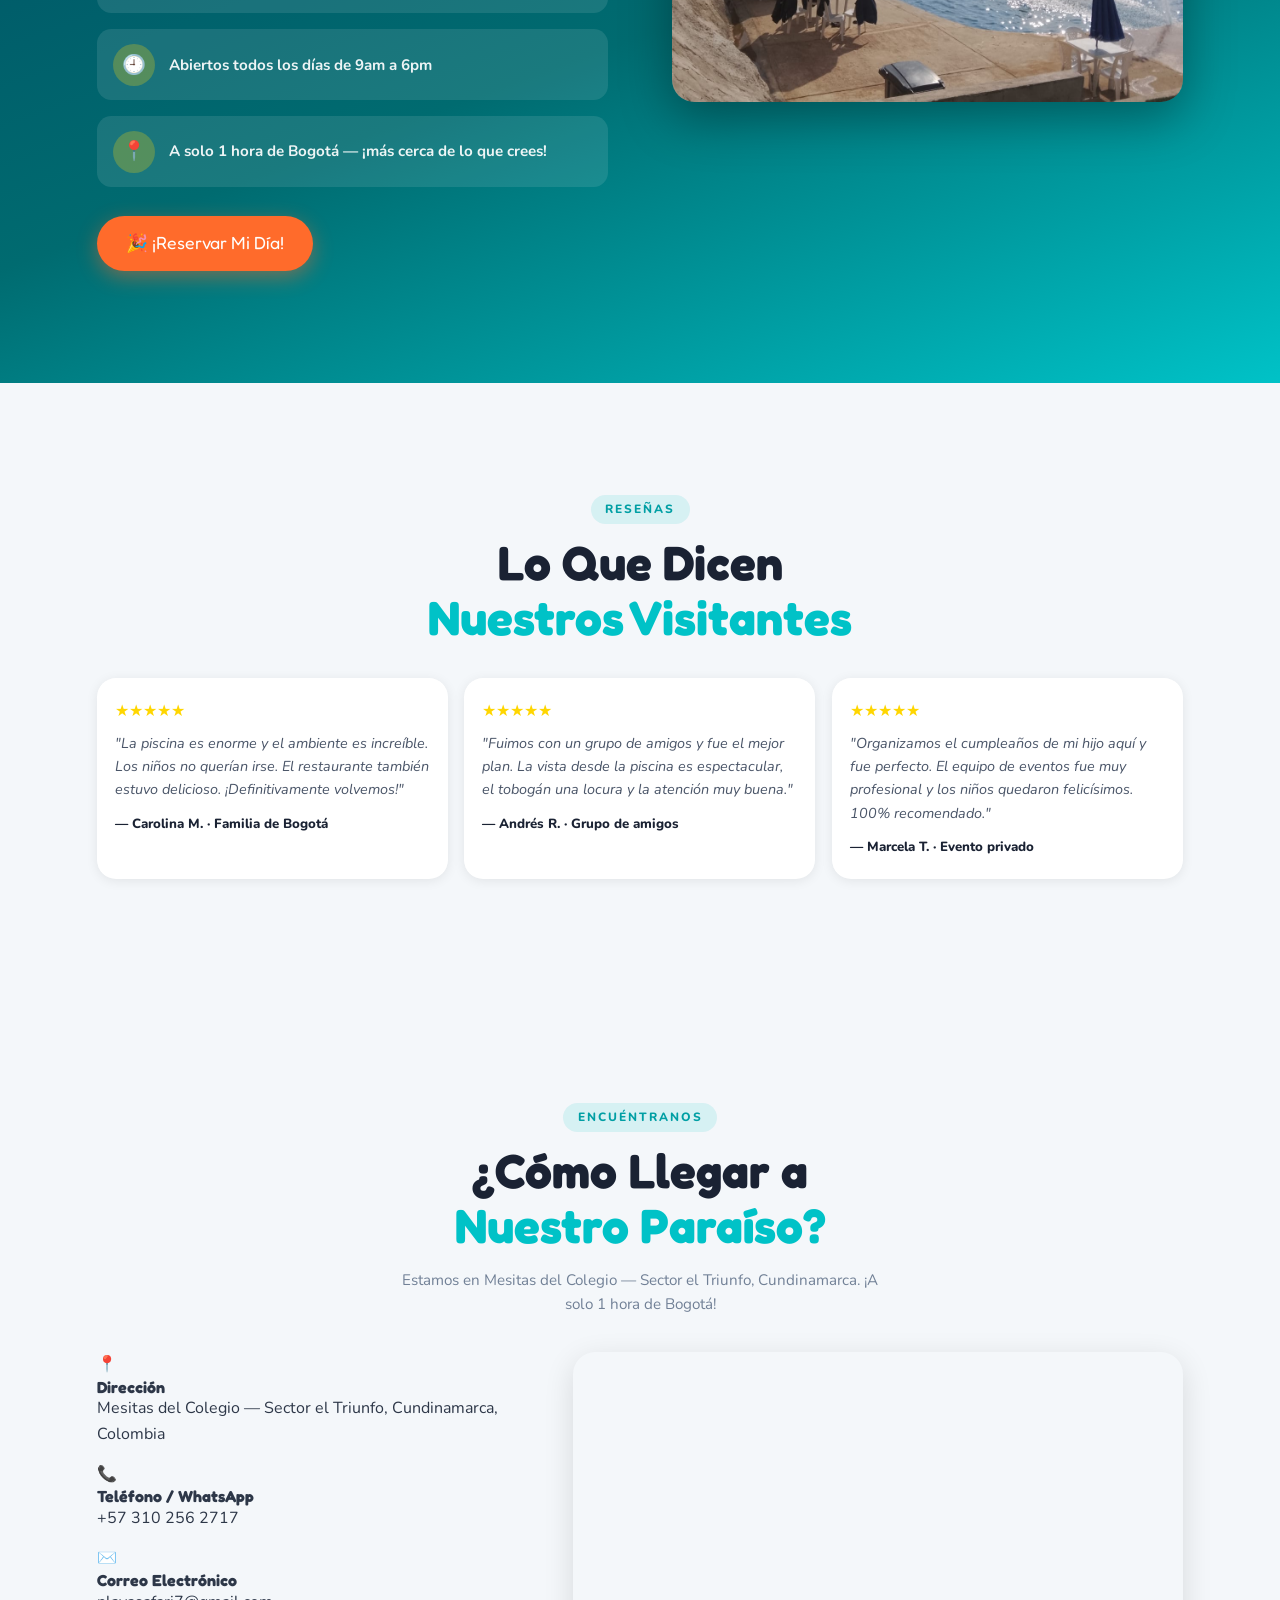
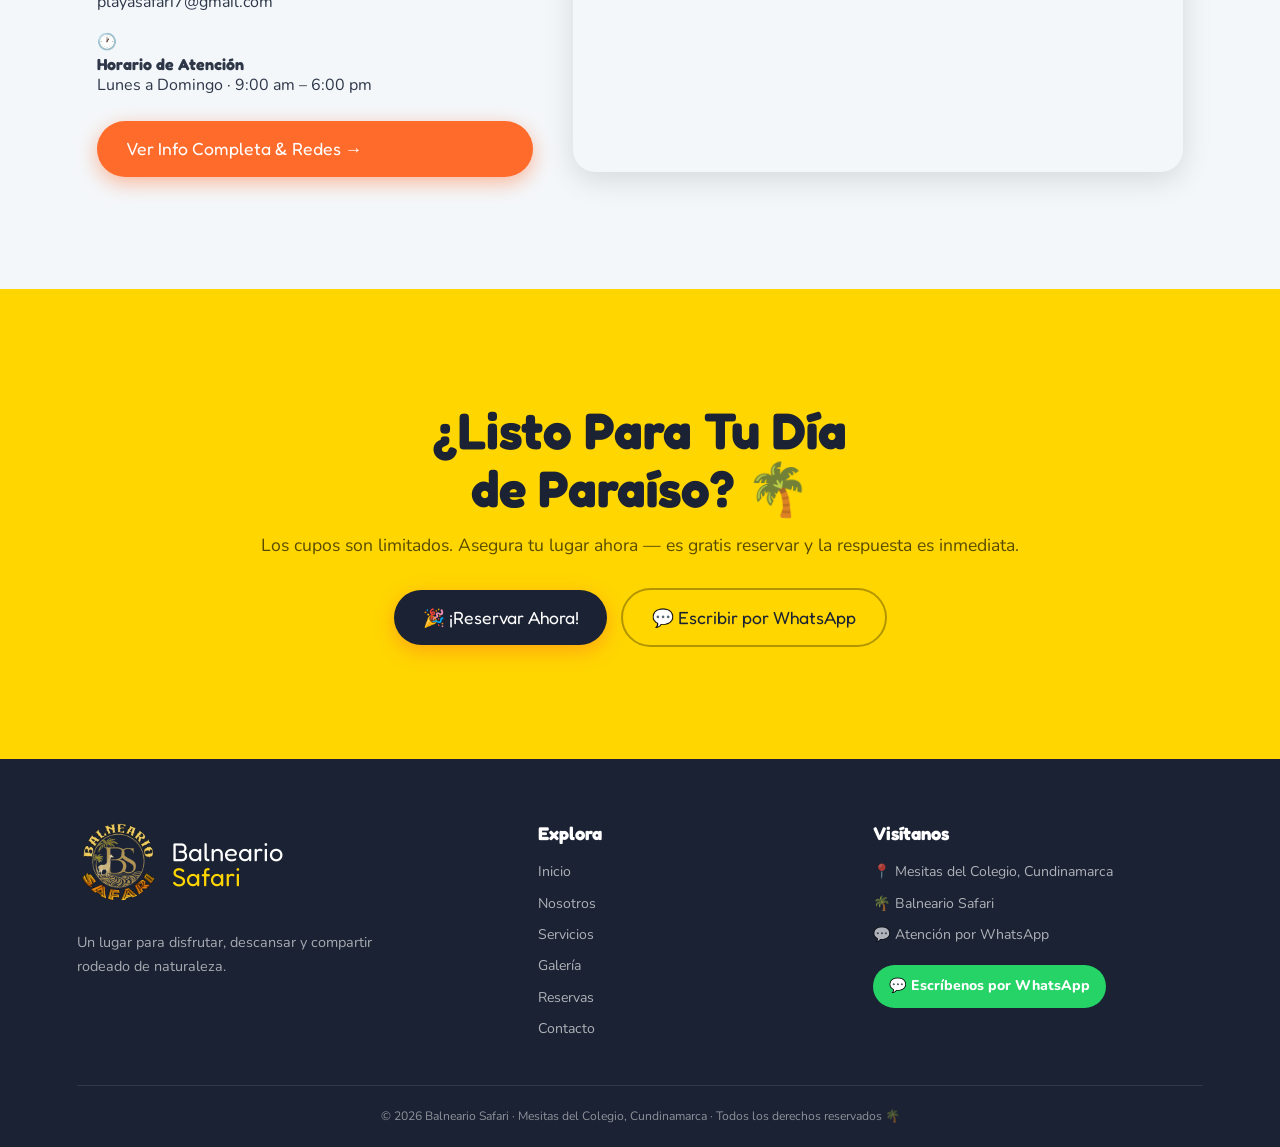
==== commit bb5636f4: "Update index.html" ====
--- a/index.html
+++ b/index.html
@@ -767,6 +767,49 @@
       <a href="servicios.html" class="btn btn-primary" style="text-decoration:none">
         Conocer Todos los Servicios →
       </a>
+    </div>
+
+  </div>
+</section>
+
+  <!-- ══════════════════════════════════════════════════════════
+     MENÚ RESTAURANTE — acceso al PDF del menú
+══════════════════════════════════════════════════════════ -->
+<section id="menu-restaurante" aria-labelledby="menu-titulo">
+  <div class="container">
+
+    <div class="menu-header reveal">
+      <span class="section-label">Gastronomía</span>
+      <h2 class="section-title" id="menu-titulo">
+        Conoce Nuestro<br/><span>Menú Completo</span>
+      </h2>
+    </div>
+
+    <div class="menu-card reveal">
+      <div class="menu-card-icon" aria-hidden="true">📖</div>
+
+      <div class="menu-card-body">
+        <h3>Todo lo que puedes disfrutar en Safari</h3>
+        <p>Cócteles, platos fuertes, snacks y helados artesanales — descubre
+           todas las opciones de nuestro bar y restaurante antes de tu visita.</p>
+
+        <div class="menu-tags">
+          <span class="menu-tag">🍹 Bar Tropical</span>
+          <span class="menu-tag">🍽️ Platos Fuertes</span>
+          <span class="menu-tag">🍦 Heladería</span>
+        </div>
+
+        <div class="menu-actions">
+          <a href="menu-safari.pdf" target="_blank" rel="noopener noreferrer"
+             class="btn btn-primary" aria-label="Ver menú de Balneario Safari en PDF (se abre en pestaña nueva)">
+            📖 Ver Menú
+          </a>
+          <a href="menu-safari.pdf" download
+             class="btn btn-secondary" aria-label="Descargar menú de Balneario Safari en PDF">
+            ⬇️ Descargar PDF
+          </a>
+        </div>
+      </div>
     </div>
 
   </div>
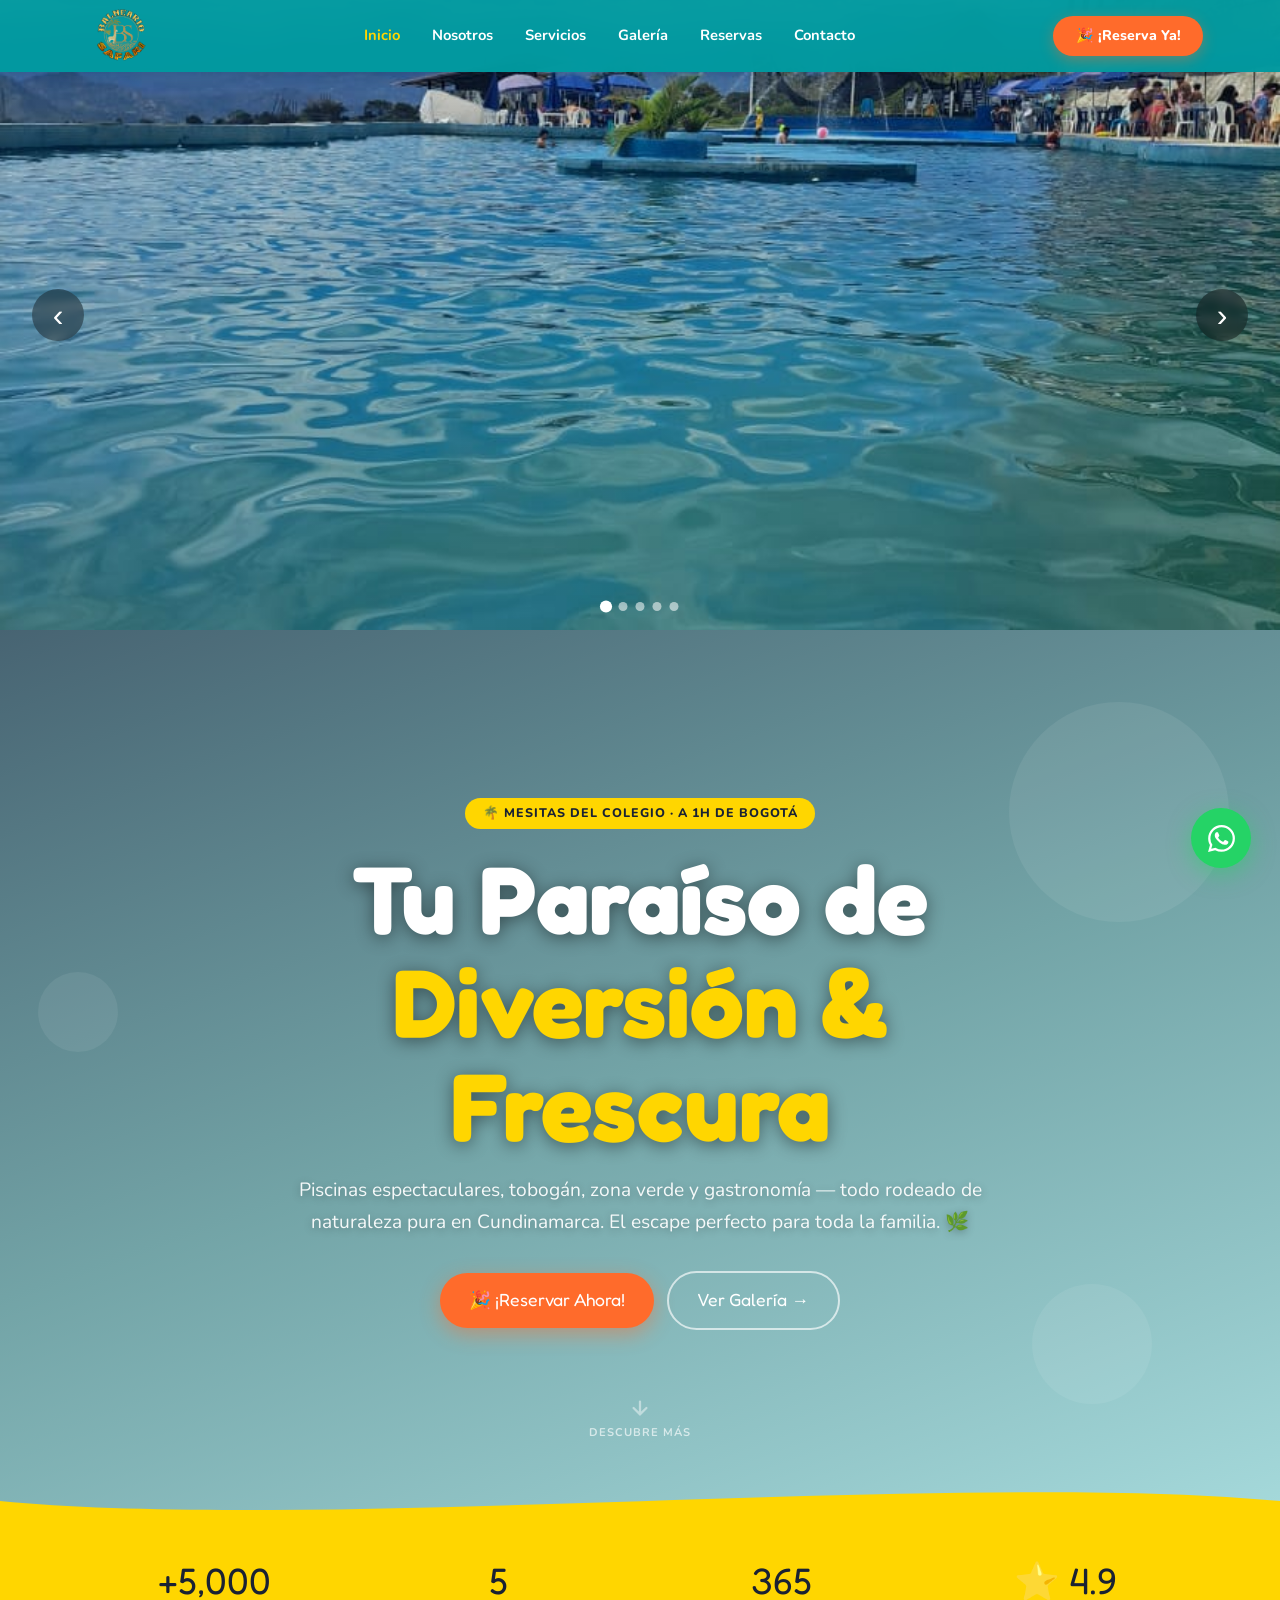
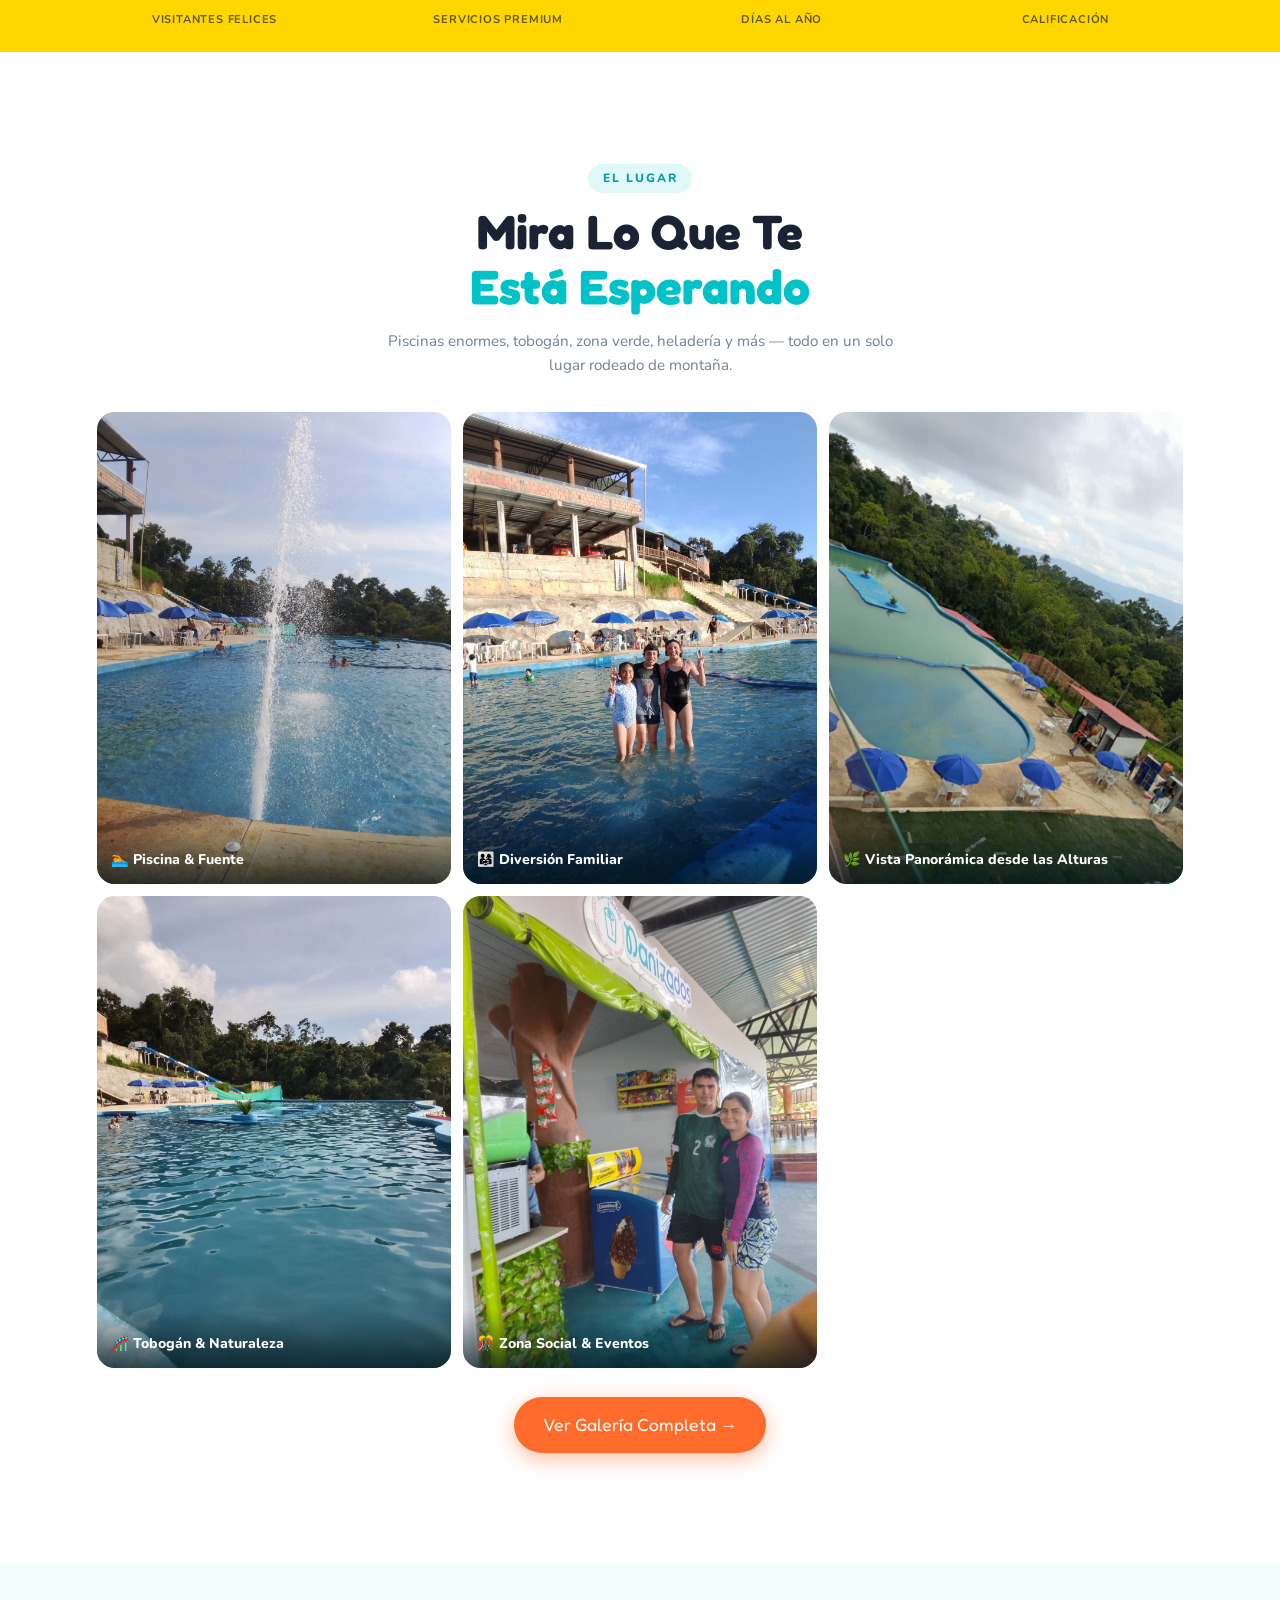
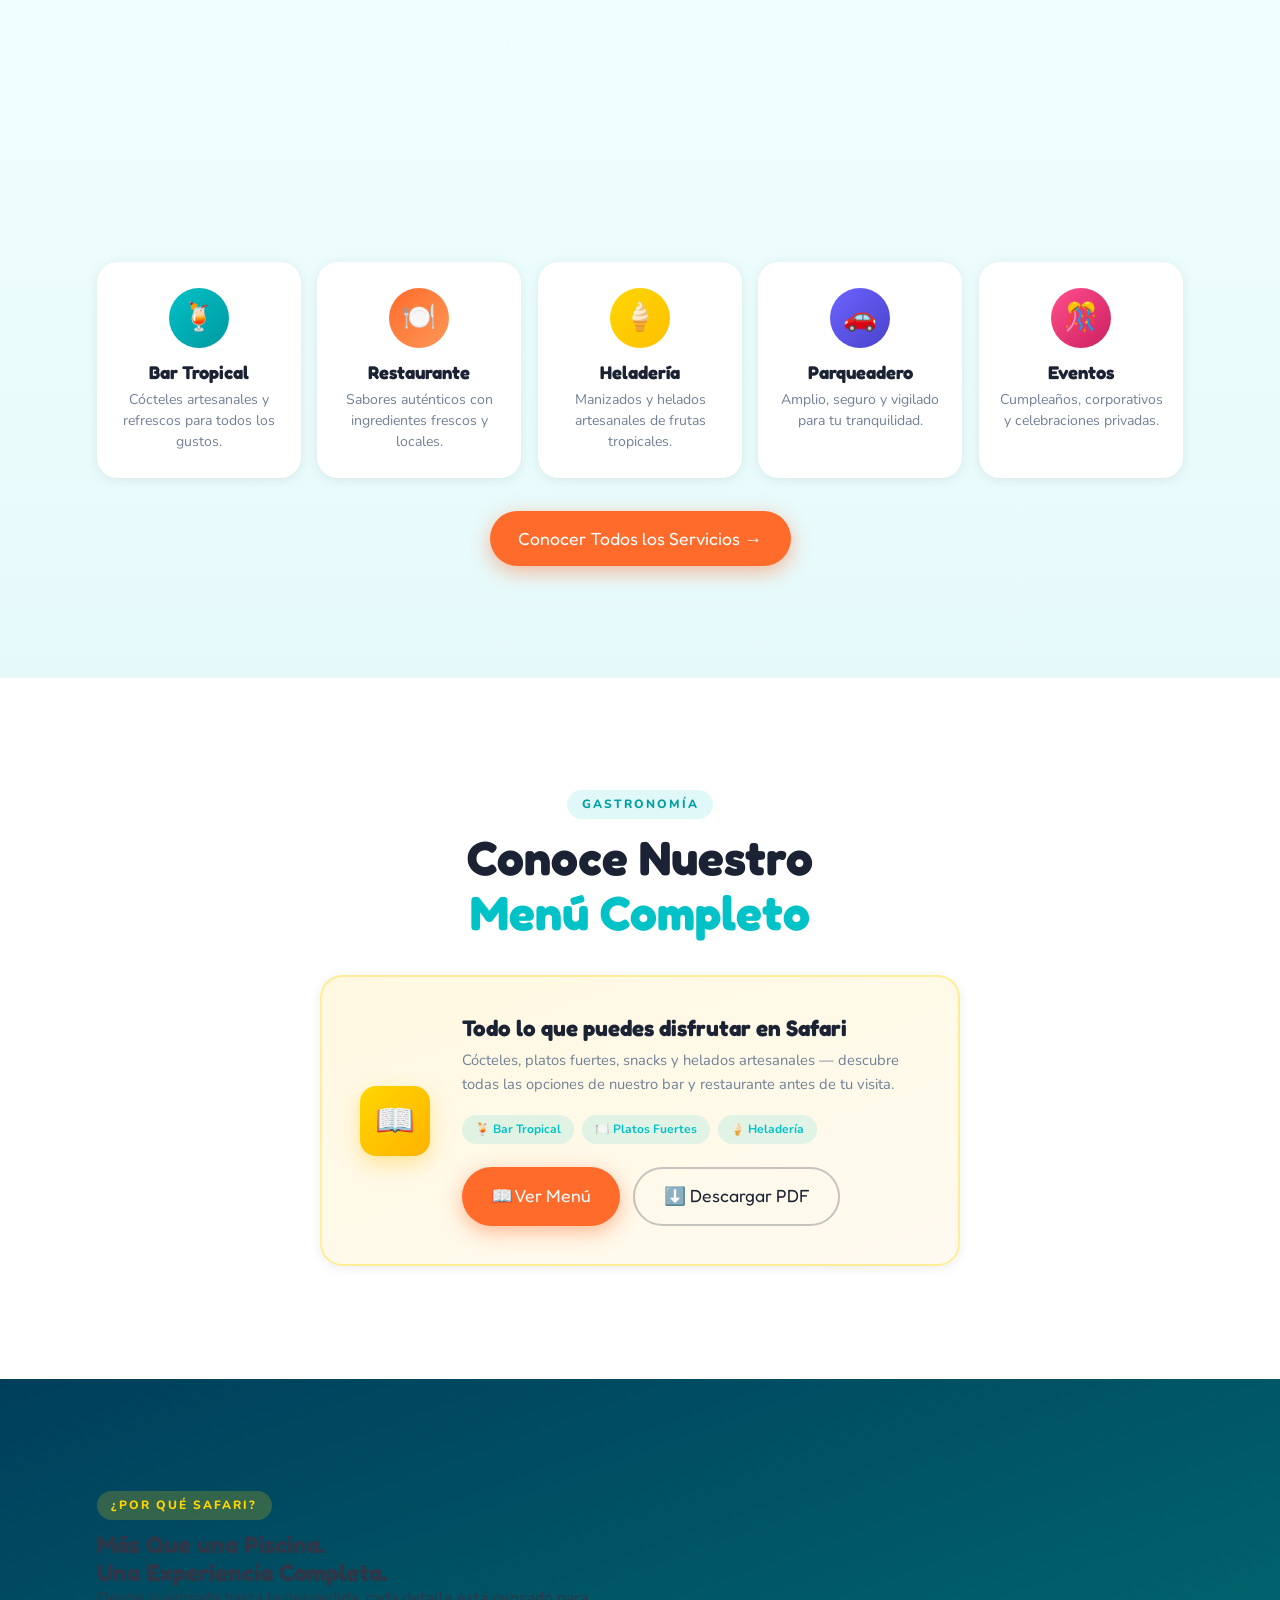
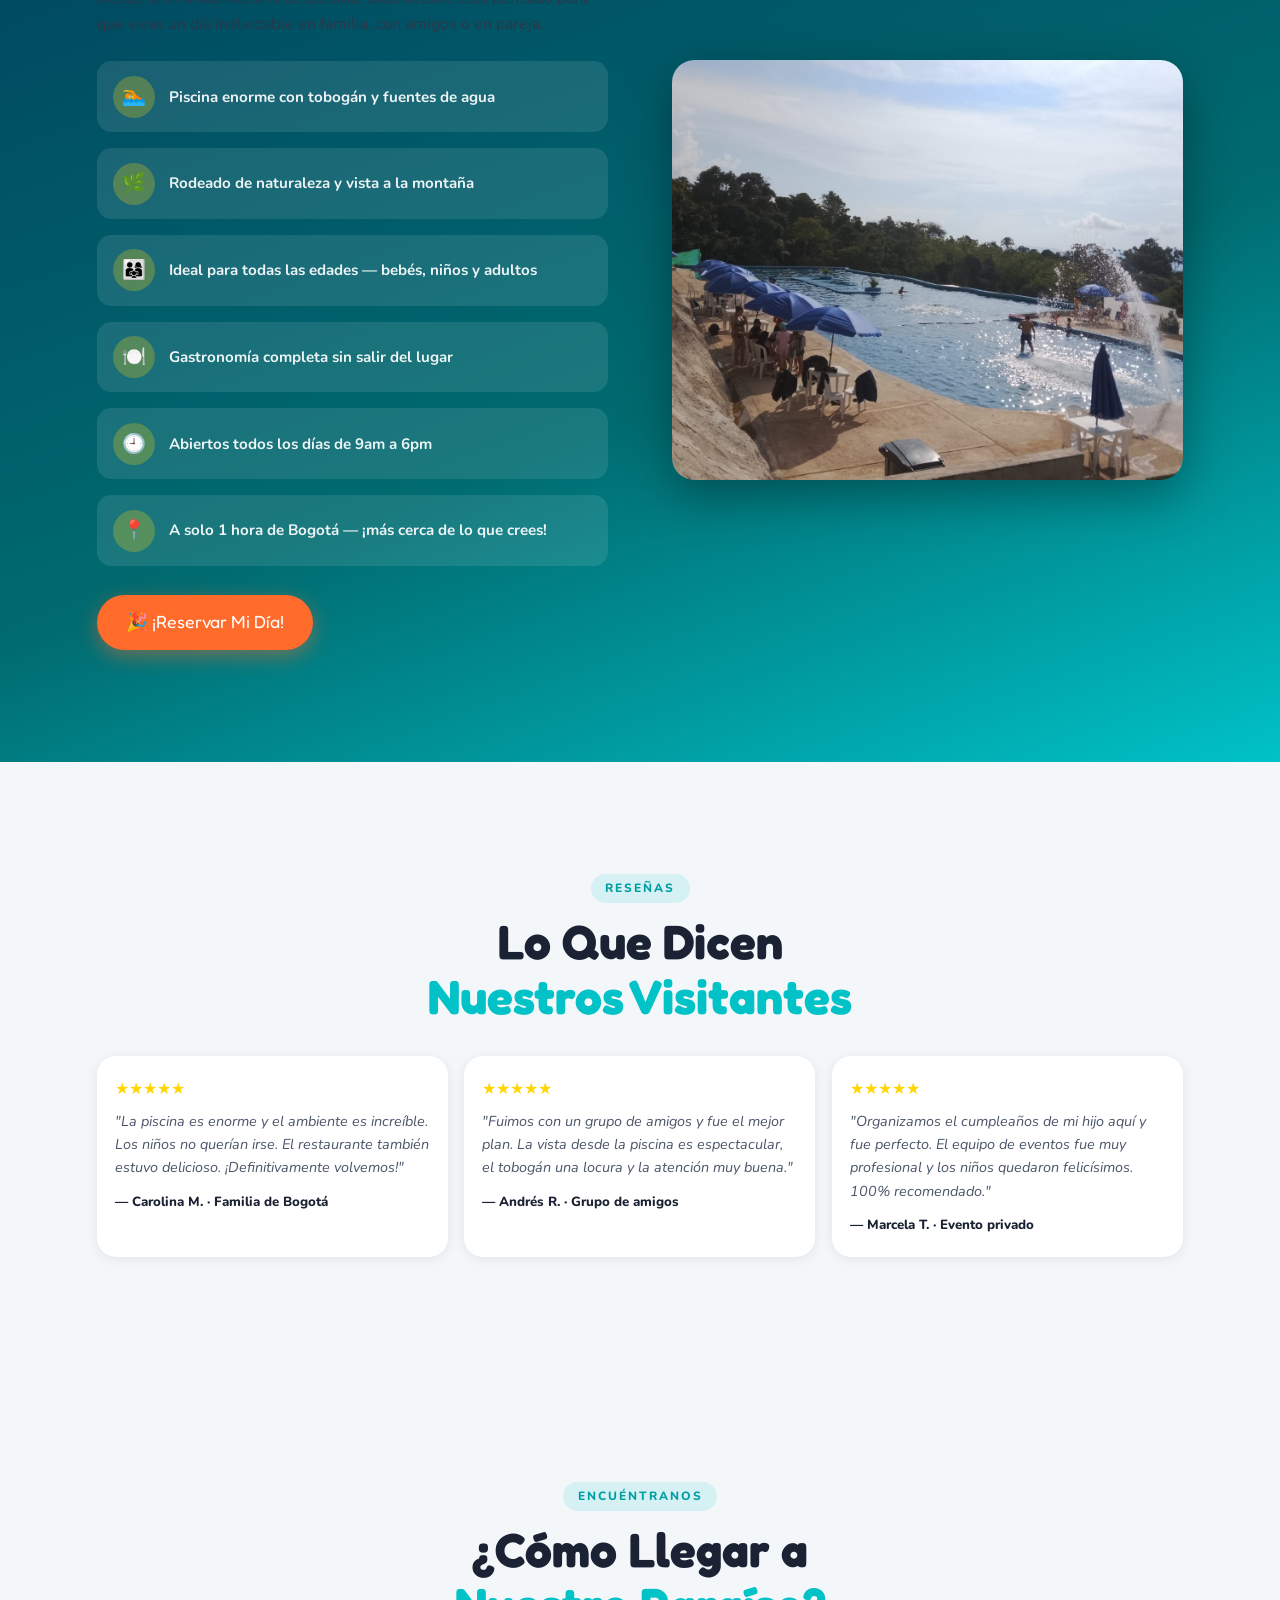
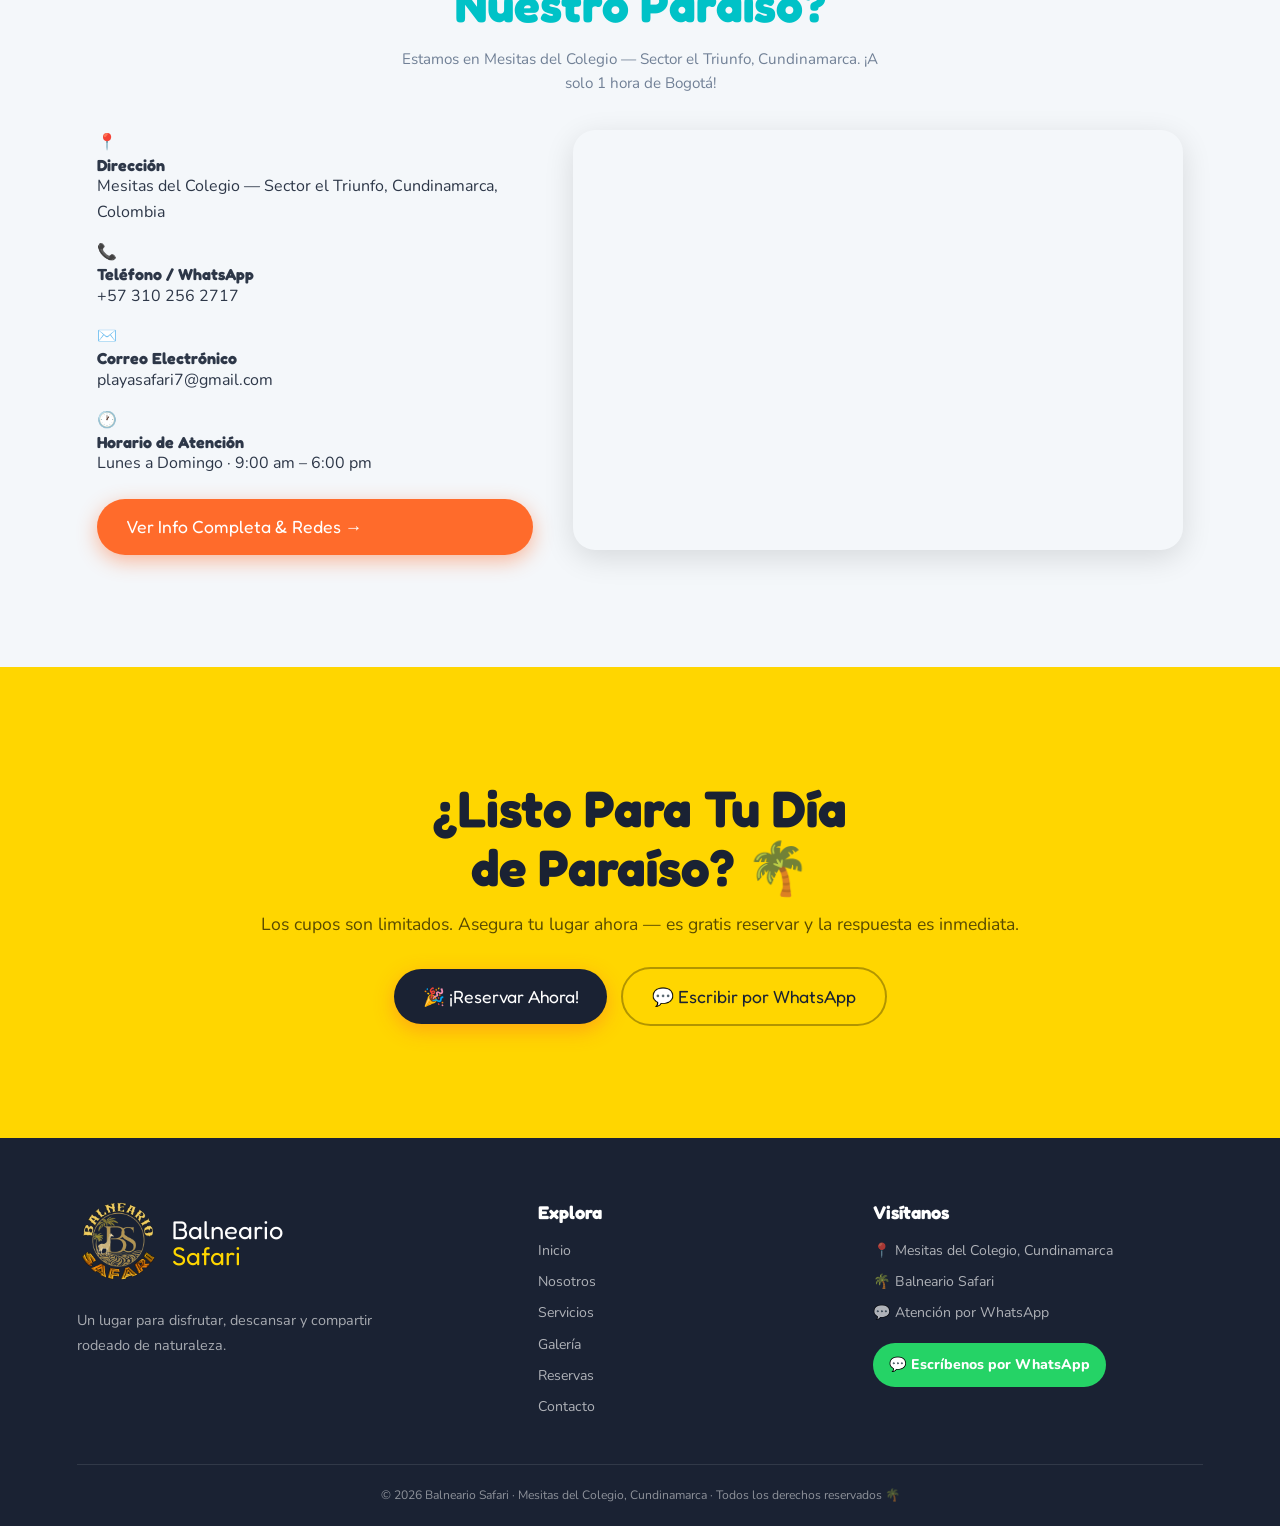
==== commit 78c7e415: "Update index.html" ====
--- a/index.html
+++ b/index.html
@@ -493,7 +493,7 @@
     </div>
 
     <div class="slide">
-      <img src="Foto5.png" alt="Balneario Safari - Foto 5">
+      <img src="Foto5.PNG" alt="Balneario Safari - Foto 5">
     </div>
 
   </div>
--- a/style.css
+++ b/style.css
@@ -759,6 +759,74 @@
 }
 .wa-float:hover::before { opacity: 1; }
 
+/* ═══════════════════════════════════════════════════════
+   SECCIÓN MENÚ RESTAURANTE — acceso al PDF del menú
+═══════════════════════════════════════════════════════ */
+#menu-restaurante {
+  padding: var(--section-py) 0;
+  background: var(--white);
+}
+.menu-header { text-align: center; margin-bottom: 2.2rem; }
+
+.menu-card {
+  display: flex; flex-direction: column;
+  background: linear-gradient(160deg, #fff8e1 0%, #fffaf0 100%);
+  border: 2px solid rgba(255,214,0,0.35);
+  border-radius: 1.4rem;
+  padding: 1.8rem 1.4rem;
+  box-shadow: var(--shadow-sm);
+  gap: 1.4rem;
+  max-width: 640px;
+  margin: 0 auto;
+}
+.menu-card-icon {
+  width: 70px; height: 70px; border-radius: 1rem;
+  background: linear-gradient(135deg, var(--yellow), #ffb300);
+  display: flex; align-items: center; justify-content: center;
+  font-size: 2rem; flex-shrink: 0; margin: 0 auto;
+  box-shadow: 0 8px 20px rgba(255,193,7,0.35);
+}
+.menu-card-body { text-align: center; }
+.menu-card-body h3 { font-size: clamp(1.15rem,4vw,1.4rem); color: var(--dark); margin-bottom: 0.5rem; }
+.menu-card-body p  { font-size: 0.92rem; color: var(--muted); line-height: 1.6; margin-bottom: 1.2rem; }
+
+.menu-tags {
+  display: flex; flex-wrap: wrap; justify-content: center;
+  gap: 0.5rem; margin-bottom: 1.4rem;
+}
+.menu-tag {
+  background: rgba(0,194,199,0.12); color: var(--turquoise);
+  font-size: 0.75rem; font-weight: 700;
+  padding: 0.3rem 0.8rem; border-radius: 50px;
+}
+
+.menu-actions { display: flex; flex-direction: column; gap: 0.8rem; }
+.menu-actions .btn { width: 100%; text-decoration: none; }
+
+/* Fix de contraste: btn-secondary sobre fondo claro necesita
+   texto oscuro, igual que el patrón ya usado en #cta-final */
+.menu-actions .btn-secondary {
+  color: var(--dark);
+  border-color: rgba(26,34,51,0.25);
+}
+@media (hover: hover) {
+  .menu-actions .btn-secondary:hover {
+    background: rgba(26,34,51,0.06);
+  }
+}
+
+@media (min-width: 600px) {
+  .menu-actions { flex-direction: row; justify-content: center; }
+  .menu-actions .btn { width: auto; }
+}
+@media (min-width: 768px) {
+  .menu-card { flex-direction: row; align-items: center; text-align: left; padding: 2.4rem; gap: 2rem; }
+  .menu-card-icon { margin: 0; }
+  .menu-card-body { text-align: left; }
+  .menu-tags, .menu-actions { justify-content: flex-start; }
+}
+
+
 
 /* ─────────────────────────────────────────────────────────────
    10. STICKY CTA MÓVIL — barra fija en la parte inferior
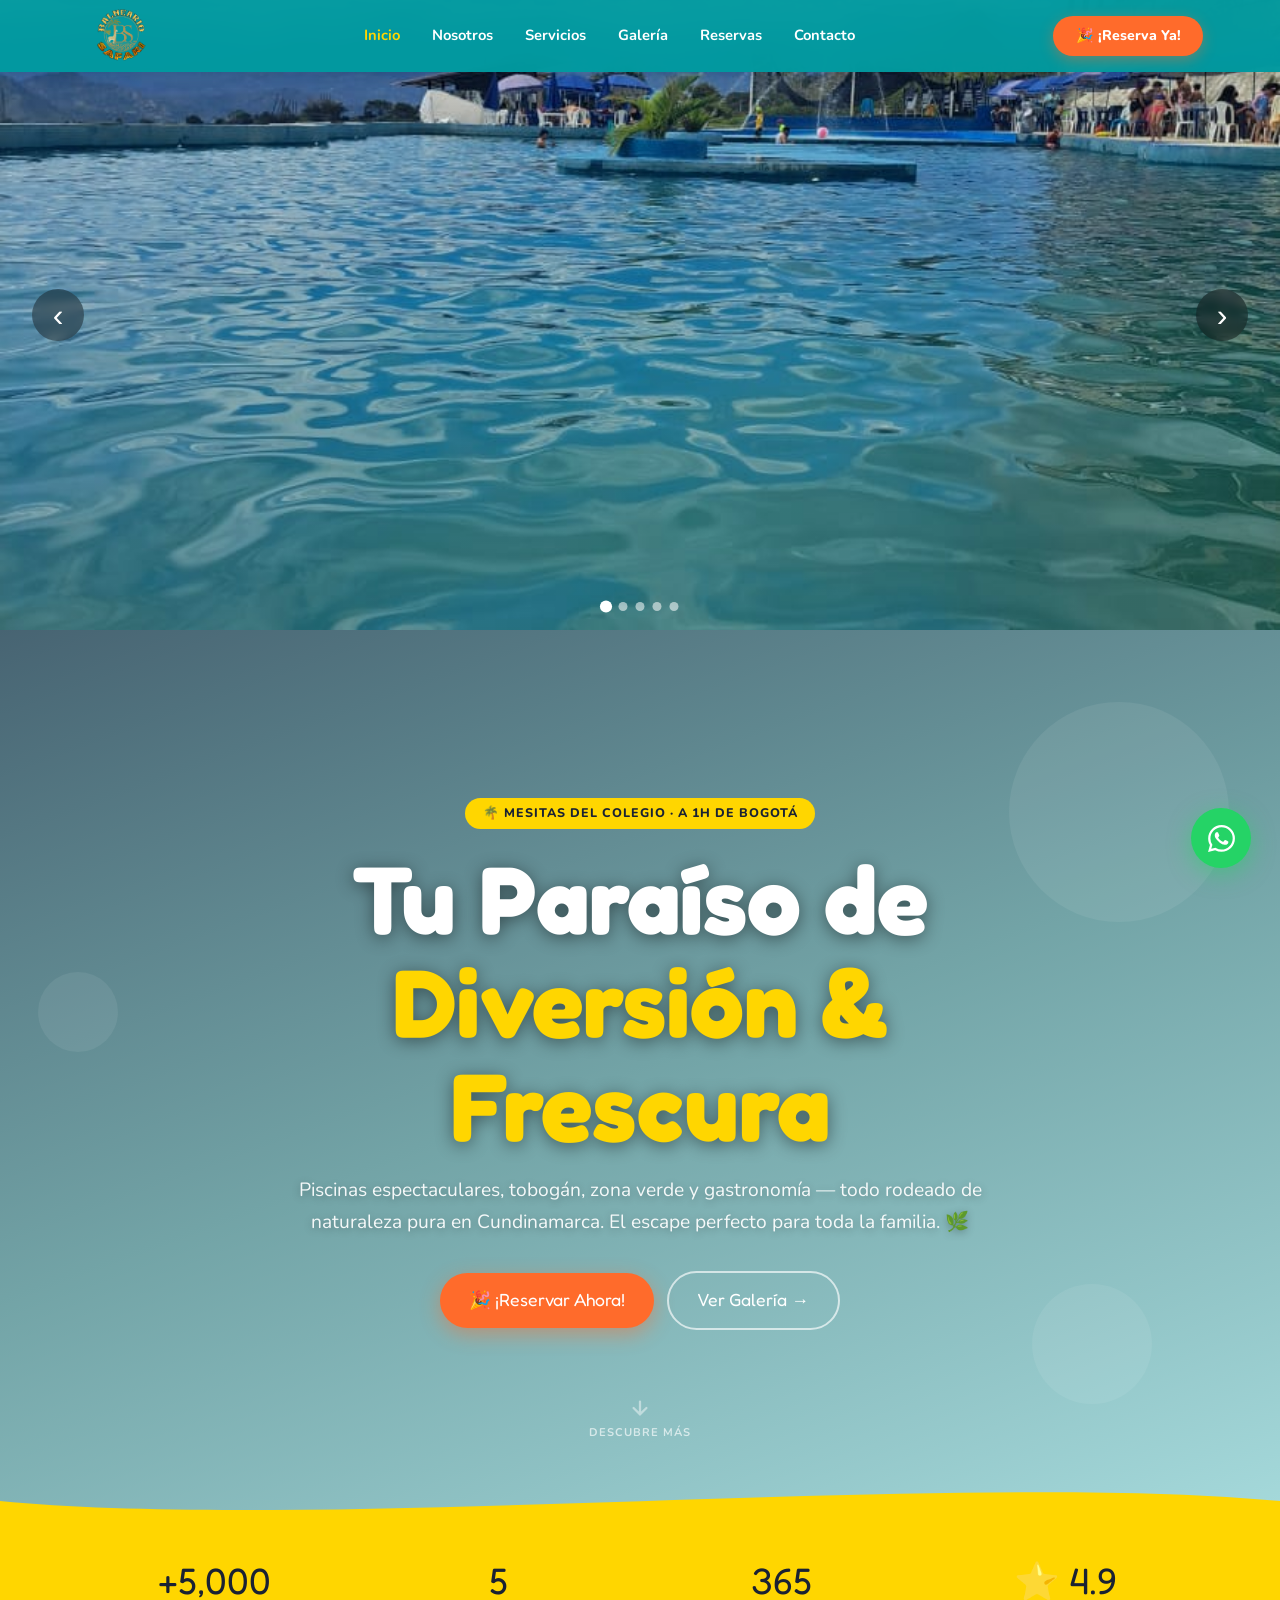
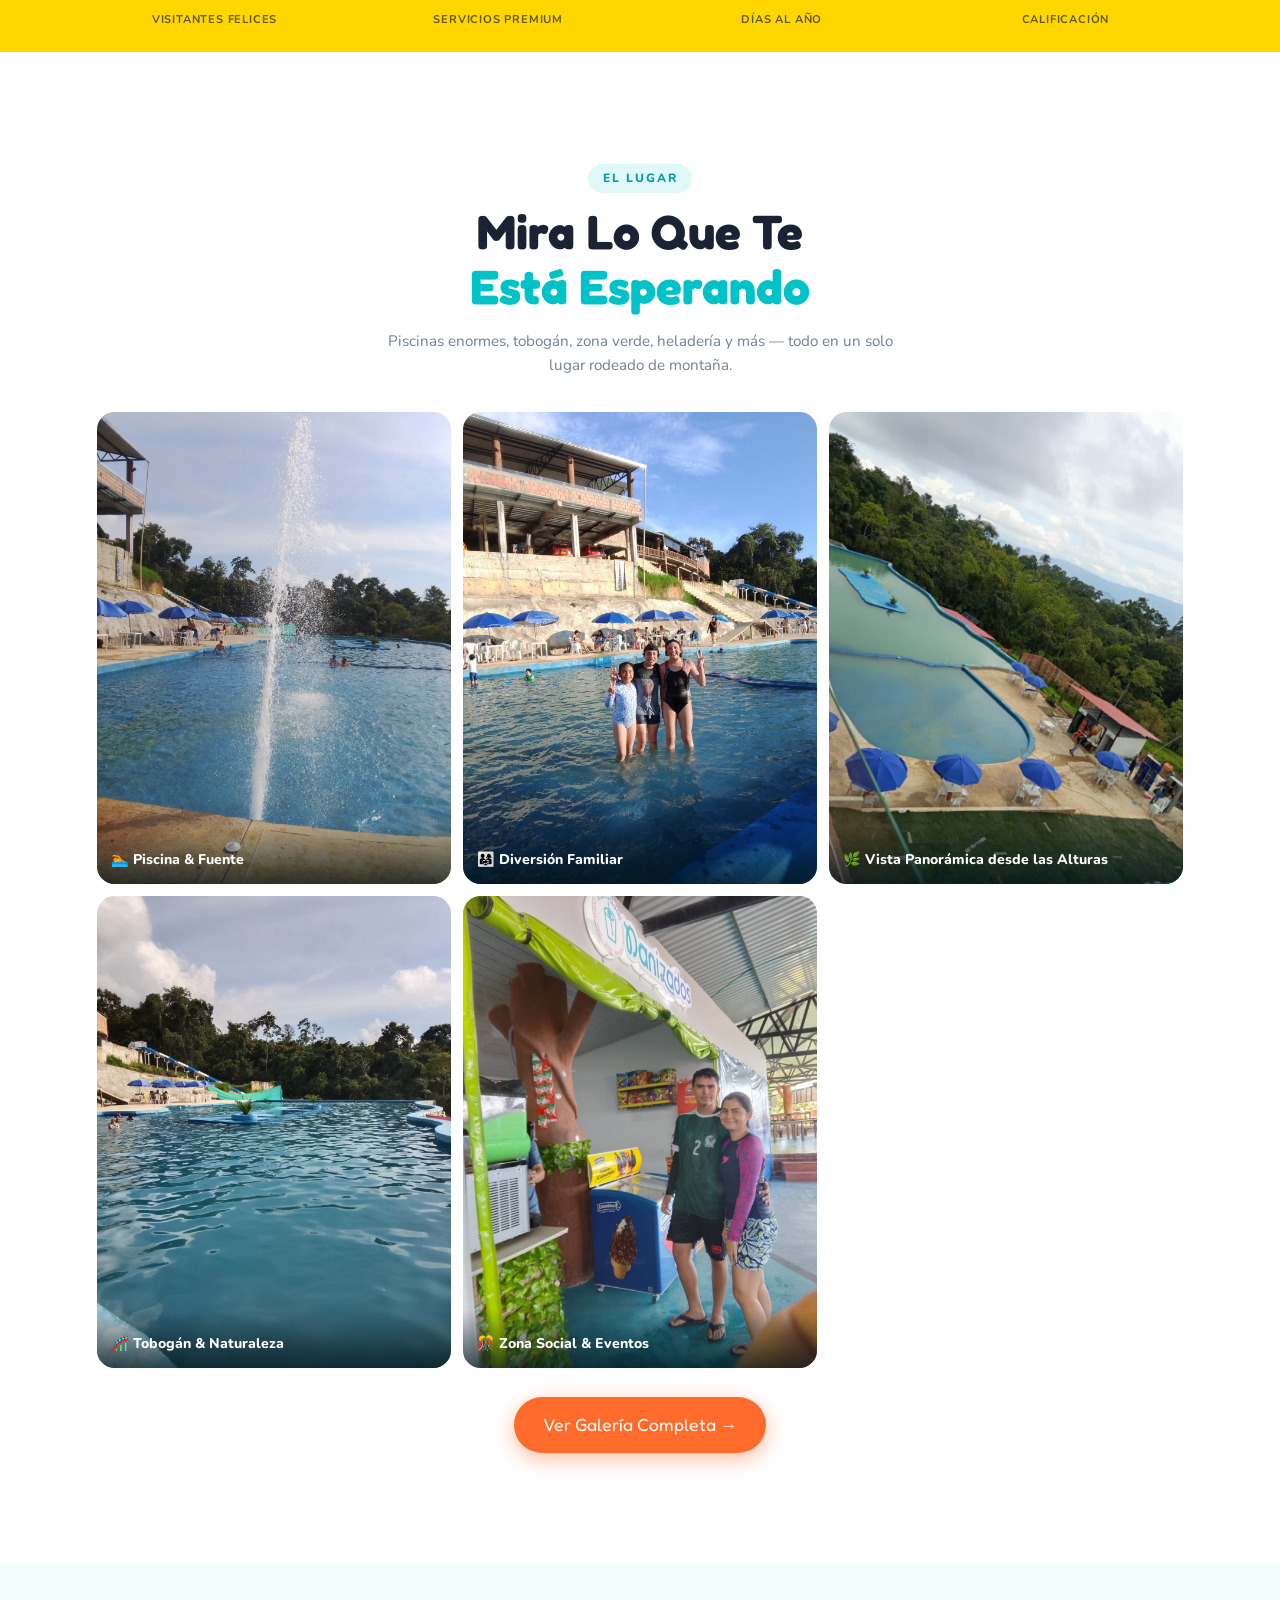
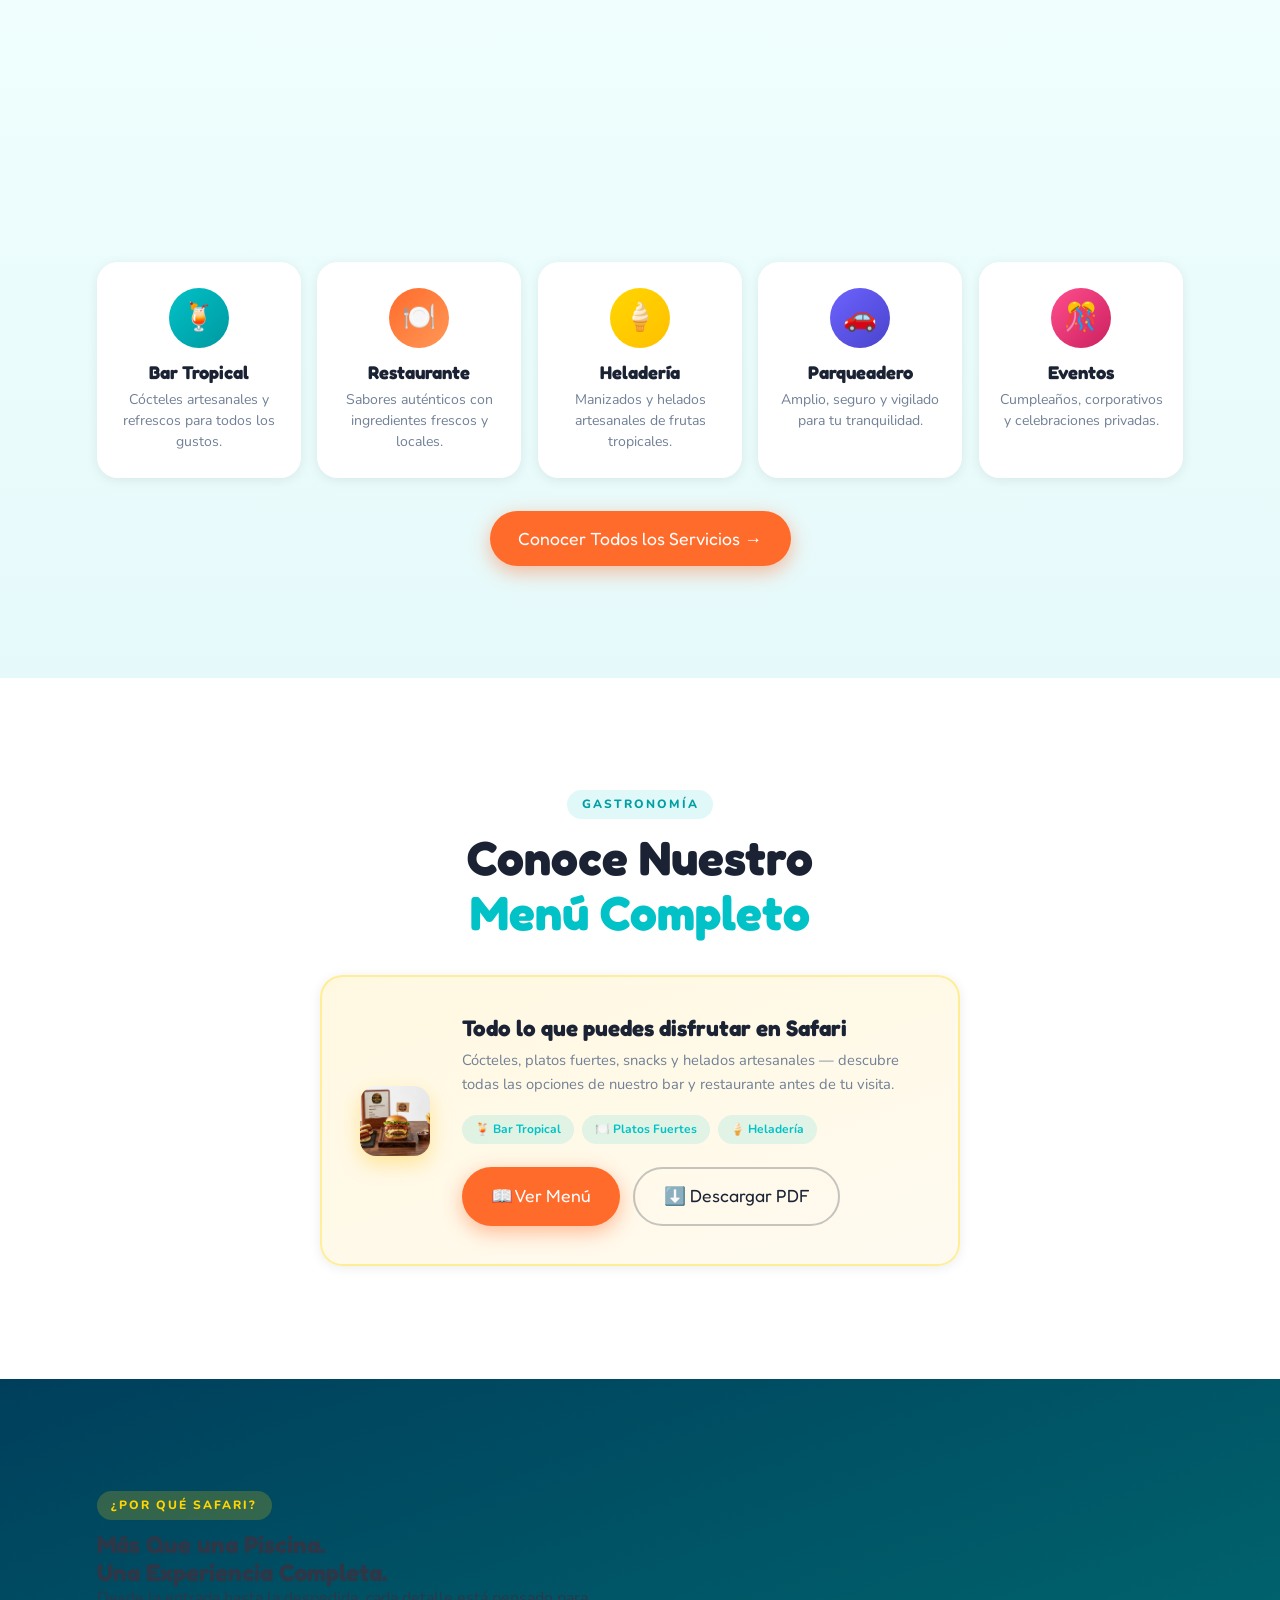
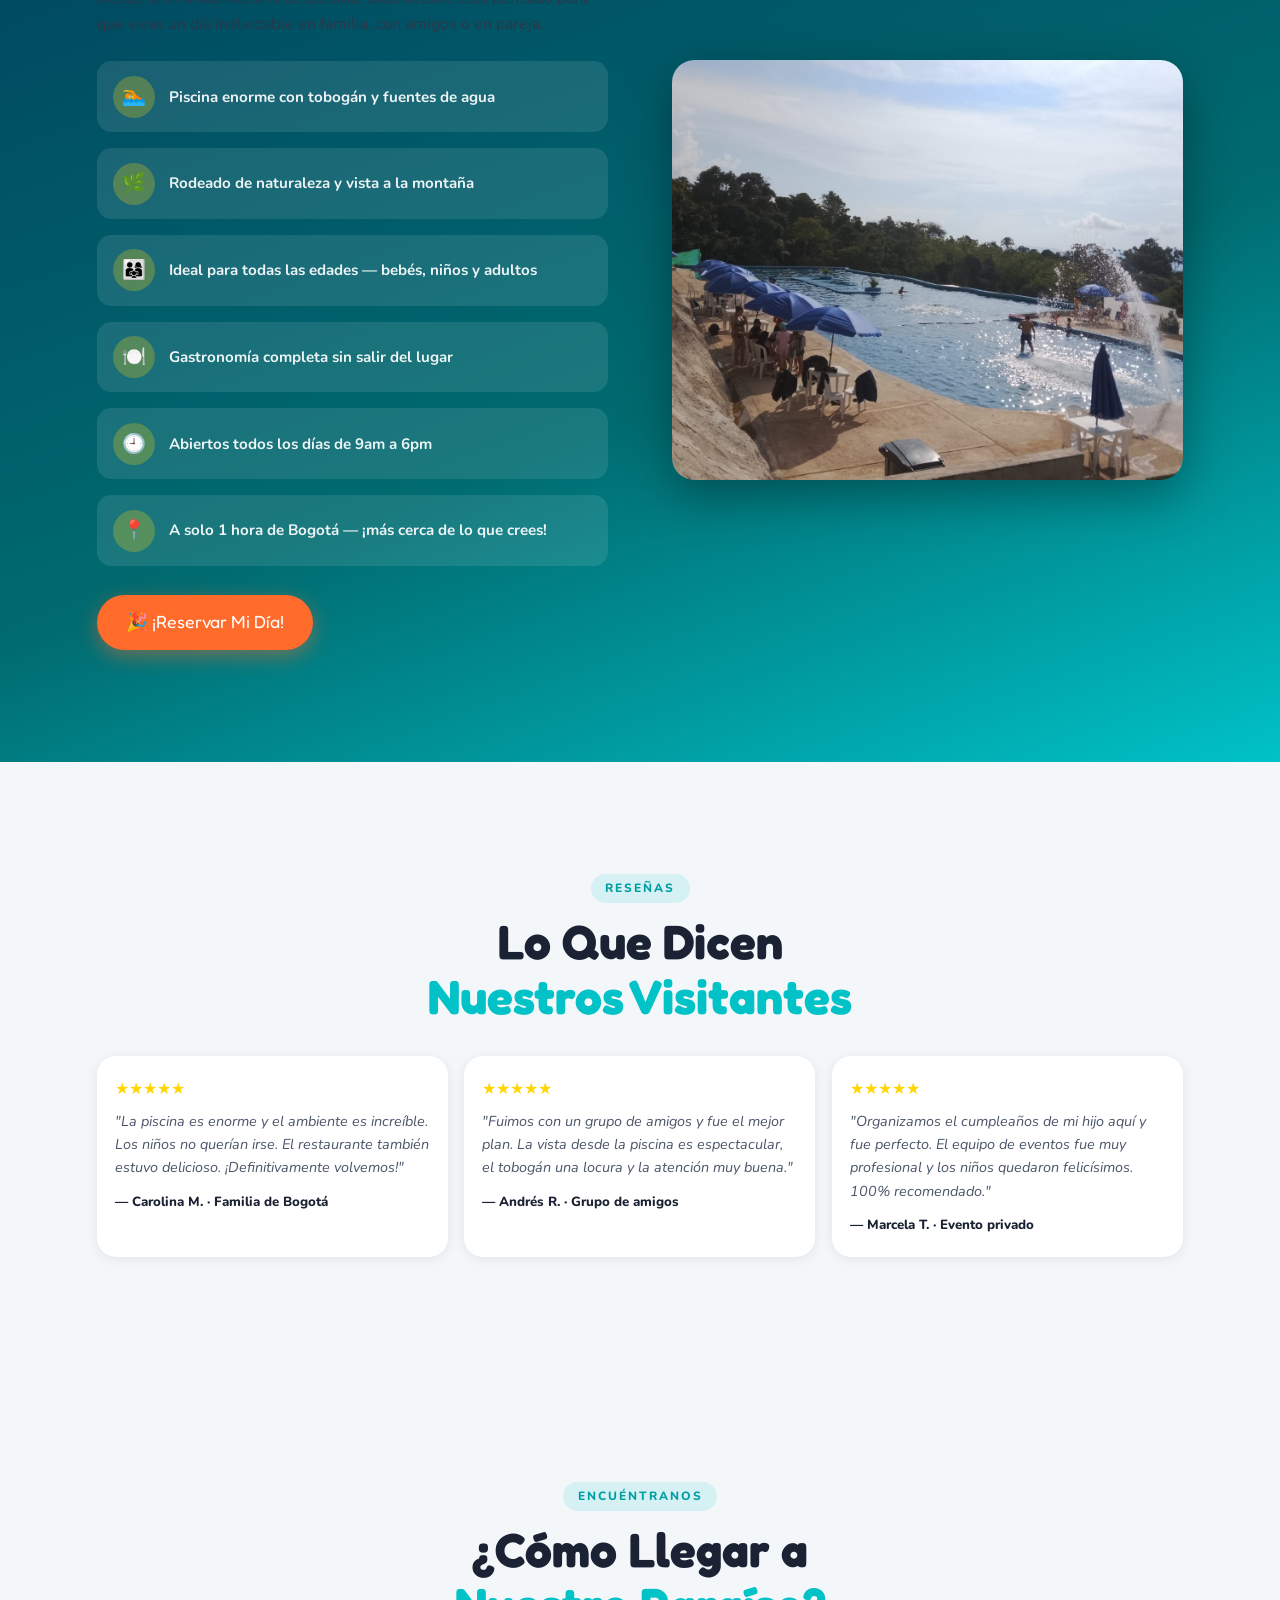
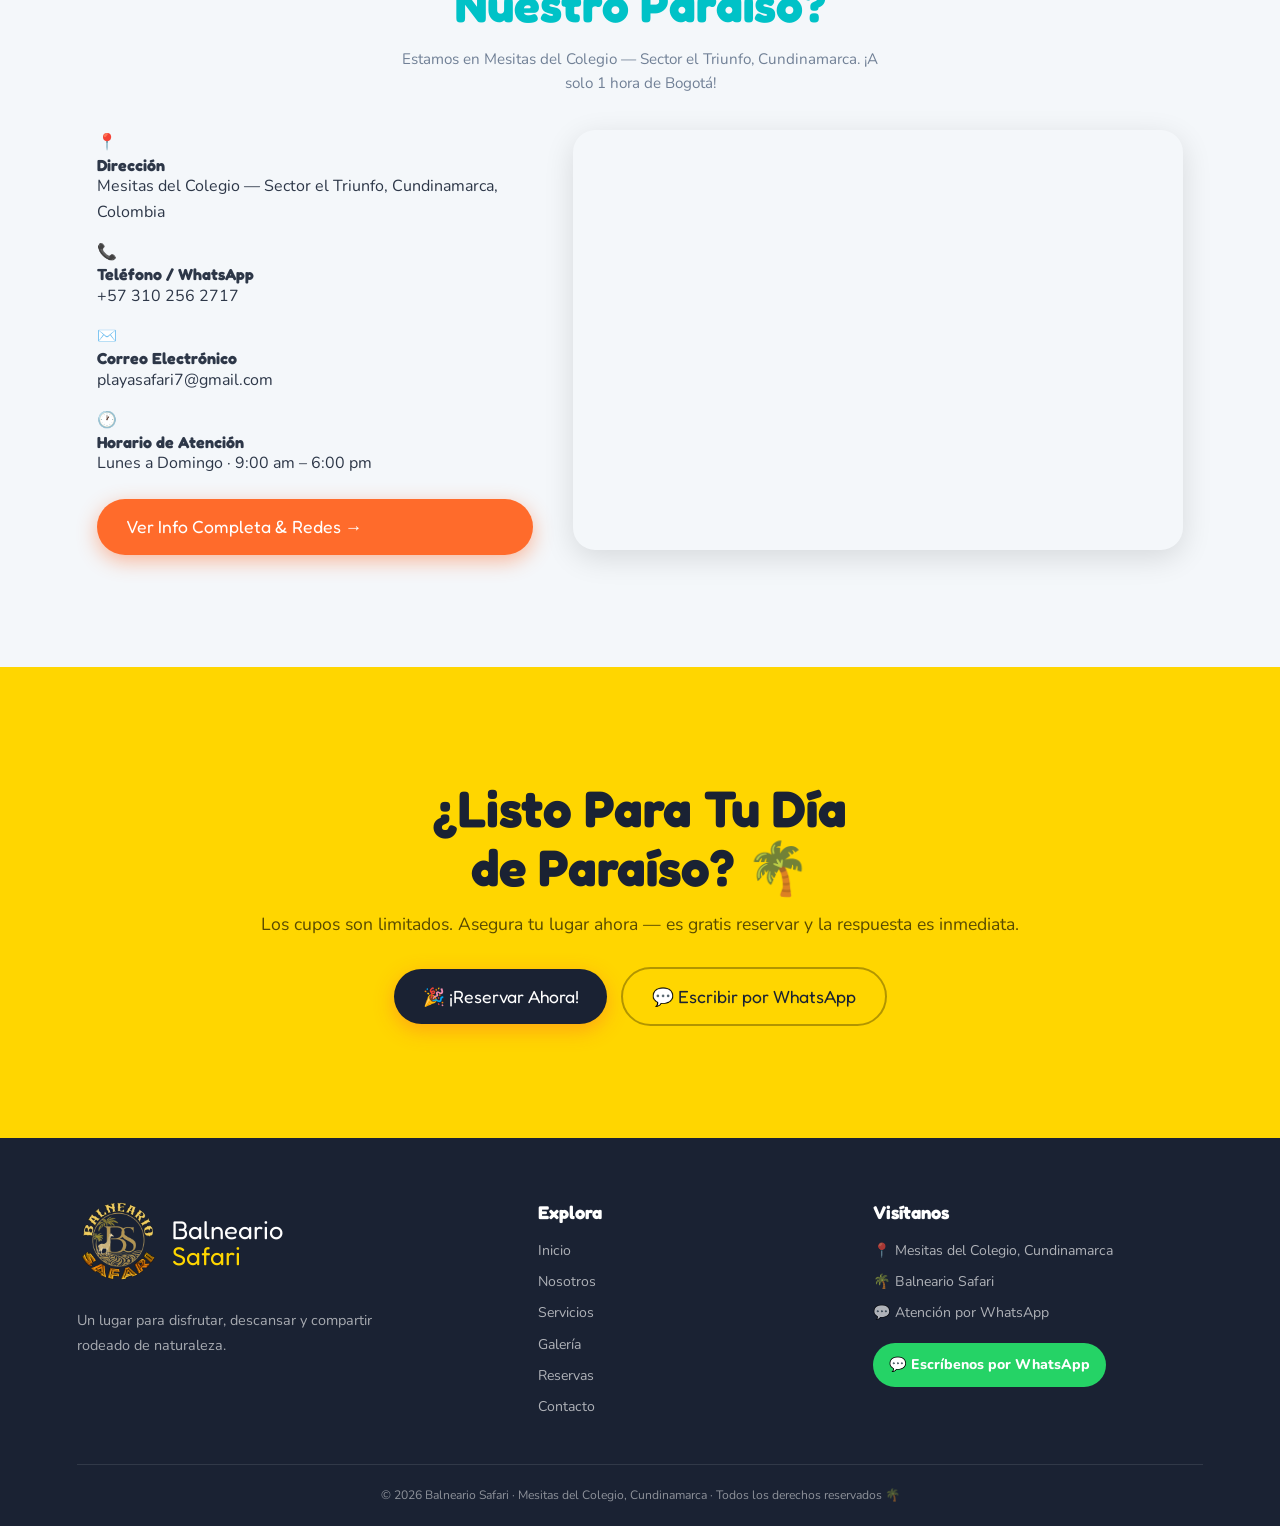
==== commit 0d41a28b: "Update index.html" ====
--- a/index.html
+++ b/index.html
@@ -168,7 +168,7 @@
     .scroll-hint {
       position: absolute; bottom: 5.5rem; left: 50%;
       transform: translateX(-50%);
-      z-index: 2; display: flex; flex-direction: column;
+      z-index: 2; display: none; flex-direction: column;
       align-items: center; gap: 0.3rem;
       color: rgba(255,255,255,0.65); font-size: 0.7rem;
       font-weight: 700; letter-spacing: 1px; text-transform: uppercase;
@@ -399,11 +399,13 @@
     /* ═══════════════════════════════════════════════════════
        RESPONSIVE — DESKTOP ≥ 768px
     ═══════════════════════════════════════════════════════ */
+
     @media (min-width: 768px) {
       .serv-grid  { grid-template-columns: repeat(5,1fr); }
       .res-grid   { grid-template-columns: repeat(3,1fr); }
       .porq-inner { display: grid; grid-template-columns: 1fr 1fr; gap: 4rem; align-items: center; }
       .porq-img img { height: 420px; }
+      .scroll-hint { display: flex; }
     }
 
     /* ═══════════════════════════════════════════════════════
@@ -786,7 +788,9 @@
     </div>
 
     <div class="menu-card reveal">
-      <div class="menu-card-icon" aria-hidden="true">📖</div>
+      <div class="menu-card-icon">
+        <img src="Foto5.PNG" alt="Menú de Balneario Safari" loading="lazy" />
+      </div>
 
       <div class="menu-card-body">
         <h3>Todo lo que puedes disfrutar en Safari</h3>
@@ -1095,17 +1099,8 @@
      STICKY CTA MÓVIL — se oculta al llegar a sección #cta-final
 ══════════════════════════════════════════════════════════ -->
 <div class="sticky-mobile-cta" id="stickyCta">
-  <a href="reservas.html" class="smc-reserva">🎉 Reservar</a>
-  <a href="https://wa.me/573102562717?text=Hola!"
-     target="_blank" rel="noopener noreferrer" class="smc-wa">
-    <svg width="17" height="17" viewBox="0 0 24 24" fill="currentColor"
-         style="margin-right:4px" aria-hidden="true">
-      <path d="M17.472 14.382c-.297-.149-1.758-.867-2.03-.967-.273-.099-.471-.148-.67.15-.197.297-.767.966-.94 1.164-.173.199-.347.223-.644.075-.297-.15-1.255-.463-2.39-1.475-.883-.788-1.48-1.761-1.653-2.059-.173-.297-.018-.458.13-.606.134-.133.298-.347.446-.52.149-.174.198-.298.298-.497.099-.198.05-.371-.025-.52-.075-.149-.669-1.612-.916-2.207-.242-.579-.487-.5-.669-.51-.173-.008-.371-.01-.57-.01-.198 0-.52.074-.792.372-.272.297-1.04 1.016-1.04 2.479 0 1.462 1.065 2.875 1.213 3.074.149.198 2.096 3.2 5.077 4.487.709.306 1.262.489 1.694.625.712.227 1.36.195 1.871.118.571-.085 1.758-.719 2.006-1.413.248-.694.248-1.289.173-1.413-.074-.124-.272-.198-.57-.347m-5.421 7.403h-.004a9.87 9.87 0 01-5.031-1.378l-.361-.214-3.741.982.998-3.648-.235-.374a9.86 9.86 0 01-1.51-5.26c.001-5.45 4.436-9.884 9.888-9.884 2.64 0 5.122 1.03 6.988 2.898a9.825 9.825 0 012.893 6.994c-.003 5.45-4.437 9.884-9.885 9.884m8.413-18.297A11.815 11.815 0 0012.05 0C5.495 0 .16 5.335.157 11.892c0 2.096.547 4.142 1.588 5.945L.057 24l6.305-1.654a11.882 11.882 0 005.683 1.448h.005c6.554 0 11.89-5.335 11.893-11.893a11.821 11.821 0 00-3.48-8.413Z"/>
-    </svg>
-    WhatsApp
-  </a>
+  <a href="reservas.html" class="smc-reserva">🎉 ¡Reservar Ahora!</a>
 </div>
-
 <!-- ══════════════════════════════════════════════════════════
      SCRIPTS
 ══════════════════════════════════════════════════════════ -->
--- a/style.css
+++ b/style.css
@@ -781,10 +781,14 @@
 }
 .menu-card-icon {
   width: 70px; height: 70px; border-radius: 1rem;
-  background: linear-gradient(135deg, var(--yellow), #ffb300);
-  display: flex; align-items: center; justify-content: center;
-  font-size: 2rem; flex-shrink: 0; margin: 0 auto;
+  overflow: hidden;
+  flex-shrink: 0; margin: 0 auto;
   box-shadow: 0 8px 20px rgba(255,193,7,0.35);
+}
+.menu-card-icon img {
+  width: 100%; height: 100%;
+  object-fit: cover;
+  display: block;
 }
 .menu-card-body { text-align: center; }
 .menu-card-body h3 { font-size: clamp(1.15rem,4vw,1.4rem); color: var(--dark); margin-bottom: 0.5rem; }
@@ -839,28 +843,24 @@
   backdrop-filter: blur(10px);
   -webkit-backdrop-filter: blur(10px);
   padding: 0.75rem 1.1rem;
-  display: flex;
-  gap: 0.65rem;
   border-top: 1px solid rgba(255,255,255,0.1);
   transition: opacity 0.3s;
 }
 .sticky-mobile-cta a {
-  flex: 1;
   display: flex;
   align-items: center;
   justify-content: center;
-  min-height: 48px;
-  border-radius: 0.75rem;
+  gap: 0.5rem;
+  min-height: 50px;
+  border-radius: 0.9rem;
   font-family: 'Fredoka One', cursive;
-  font-size: 1rem;
-  color: var(--white);
-  transition: opacity 0.2s;
-}
-.sticky-mobile-cta a:active { opacity: 0.82; }
-.smc-reserva { background: var(--orange); }
-.smc-wa      { background: #25D366; }
-
-
+  font-size: 1.05rem;
+  color: var(--white);
+  background: var(--orange);
+  box-shadow: 0 4px 16px rgba(255,107,43,0.4);
+  transition: opacity 0.2s, transform 0.2s;
+}
+.sticky-mobile-cta a:active { opacity: 0.85; transform: scale(0.98); }
 /* ═══════════════════════════════════════════════════════════════
    MEDIA QUERIES — Escalado progresivo (Mobile → Desktop)
    ═══════════════════════════════════════════════════════════════ */
